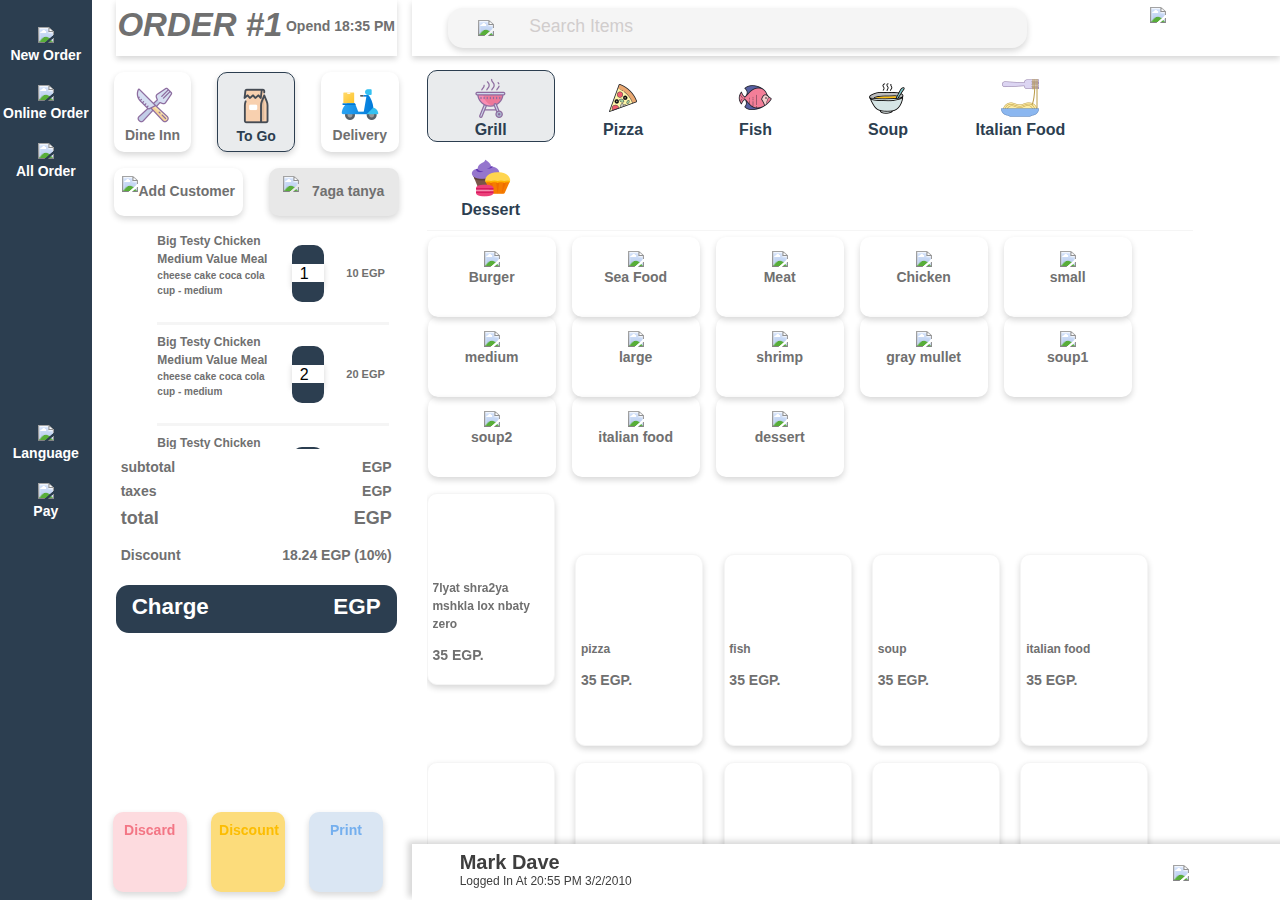
==== index.html @ 3780d2e7 "edit design" ====
<!DOCTYPE html>
<html lang="en">

<head>
    <meta charset="UTF-8">
    <meta http-equiv="X-UA-Compatible" content="IE=edge">
    <meta name="viewport" content="width=device-width, initial-scale=1.0">
    <title>Point Of Sale</title>
    <link rel="stylesheet" href="https://maxcdn.bootstrapcdn.com/bootstrap/4.5.1/css/bootstrap.min.css">
    <link rel="stylesheet" href="https://pro.fontawesome.com/releases/v5.10.0/css/all.css" integrity="sha384-AYmEC3Yw5cVb3ZcuHtOA93w35dYTsvhLPVnYs9eStHfGJvOvKxVfELGroGkvsg+p" crossorigin="anonymous" />


    <link rel="stylesheet" href="style.css">
</head>

<body>
    <div class="row main-wrapper">
        <section class="col-lg-1 col-md-2  left-section ">
            <div class="mt-4 lg-icon-container ">
                <img class="icon " src="./assets/serving-dish.png " alt=" ">
                <p class="icon-name ">New Order</p>
            </div>
            <div class="lg-icon-container ">
                <img class="icon " src="./assets/order.png " alt=" ">
                <p class="icon-name ">Online Order</p>
            </div>
            <div class="lg-icon-container ">
                <img class="icon " src="./assets/menu.png " alt=" ">
                <P class="icon-name">All Order</p>
            </div>
            <div class="margin-top">
                <div class="lg-icon-container ">
                    <img class="icon " src="./assets/translation.png " alt=" ">
                    <p class="icon-name ">Language</p>
                </div>
                <div class="lg-icon-container ">
                    <img class="icon " src="./assets/wallet.png " alt=" ">
                    <p class="icon-name">Pay</p>
                </div>
            </div>
        </section>
        <section class="col-lg-3 col-md-3 middle-section ">
            <header class="d-flex justify-content-around header ">
                <p class="order-num">ORDER #1</p>
                <p class=" time">Opend 18:35 PM</p>
            </header>

            <section>
                <div class="row mt-3 d-flex justify-content-center flex-wrap ">
                    <div id="dineIn" class="middle-icon-container  col-lg-3 col-md-3">
                        <img class=" icon " src="./assets/icons8-restaurant-40.png" alt=" ">
                        <p class="icon-name ">Dine Inn</p>
                    </div>
                    <div id="toGo" class="middle-icon-container food-selected col-lg-3 col-md-3 offset-1 ">
                        <img class="icon " src="./assets/icons8-take-away-food-40.png " alt=" ">
                        <p class="icon-name ">To Go</p>
                    </div>
                    <div id="delivery" class="middle-icon-container  col-lg-3 offset-1 col-md-3">
                        <img class="icon " src="./assets/icons8-delivery-scooter-40.png " alt=" ">
                        <p class="icon-name ">Delivery</p>
                    </div>
                </div>

                <div class=" mt-3 ">
                    <div id="dineInOptions" class="row display-flex display-none">
                        <div id="addCustomer" class="add-user col-lg-5 col-md-5 firstOptionDineIn" onclick="openModal('addCustomer')">
                            <img class="icon " src="./assets/add-user.png " alt=" ">
                            <p class="label ">Add Customer</p>
                        </div>
                        <div id="Tables" class="add-user selected col-lg-5 col-md-5 offset-1 secondOptionDineIn" onclick="openModal('tables')">
                            <img class="icon " src="./assets/chair.png " alt=" ">
                            <p class="label ">Tables</p>
                        </div>
                    </div>

                    <!-- second option -->
                    <div id="toGoOptions" class="row display-flex ">
                        <div id="addCustomer" class="add-user col-lg-5  col-md-5 firstOptiontoGo" onclick="openModal('addCustomer')">
                            <img class="icon " src="./assets/add-user.png " alt=" ">
                            <p class="label ">Add Customer</p>
                        </div>
                        <div id="noTable" class="add-user selected col-lg-5 col-md-5 offset-1 secondOptiontoGo">
                            <img class="icon " src="./assets/chair.png " alt=" ">
                            <p class="label ">7aga tanya </p>
                        </div>
                    </div>

                    <!-- third -->
                    <div id="deliveryOptions" class="row display-flex display-none">
                        <div id="addCustomer" class="add-user col-lg-5  col-md-5 firstOptionDelivery" onclick="openModal('addCustomer')">
                            <img class="icon " src="./assets/add-user.png " alt=" ">
                            <p class="label ">Add Customer</p>
                        </div>
                        <div class="add-user col-lg-5 col-md-5 offset-1 secondOptionDelivery " onclick="openModal('deliveryMan')">
                            <img class="icon " src="./assets/delivery-man.png " alt=" ">
                            <p class="label ">Delviery Man</p>
                        </div>
                        <div class="add-user selected col-lg-5 col-md-5 offset-1 thirdOptionDelivery" onclick="openModal('shippingArea')" style="margin-top: 1rem;">
                            <img class="icon " src="./assets/location.png " alt=" ">
                            <p class="label ">Shipping Area </p>
                        </div>
                    </div>
                </div>




            </section>
            <div class="cheque ">
                <div class="order ">
                    <div class="delete-icon" onclick="deleteItem(event)">
                        <img src="./assets/trash-bin.png" alt="">
                    </div>
                    <div class="order-details ">
                        <div class="order-info">Big Testy Chicken Medium Value Meal
                            <p class="sub-info">cheese cake coca cola cup - medium</p>
                        </div>
                        <div class="count">
                            <div class="no"><input type="number" value="1" min="1" oninput="changeQuantityInput(event)"></div>
                            <div class="arrow-up"><i class="fas fa-chevron-up"></i></div>
                            <div class="arrow-down"><i class="fas fa-chevron-down"></i></div>
                        </div>
                        <div class="price ">10 EGP</div>
                    </div>
                </div>
                <div class="order ">
                    <div class="delete-icon" onclick="deleteItem(event)">
                        <img src="./assets/trash-bin.png" alt="">
                    </div>
                    <div class="order-details ">
                        <div class="order-info">Big Testy Chicken Medium Value Meal
                            <p class="sub-info">cheese cake coca cola cup - medium</p>
                        </div>
                        <div class="count">
                            <div class="no"><input type="number" value="2" min="1" oninput="changeQuantityInput(event)"></div>
                            <div class="arrow-up"><i class="fas fa-chevron-up"></i></div>
                            <div class="arrow-down"><i class="fas fa-chevron-down"></i></div>
                        </div>
                        <div class="price ">20 EGP</div>
                    </div>
                </div>
                <div class="order ">
                    <div class="delete-icon" onclick="deleteItem(event)">
                        <img src="./assets/trash-bin.png" alt="">
                    </div>
                    <div class="order-details ">
                        <div class="order-info">Big Testy Chicken Medium Value Meal
                            <p class="sub-info">cheese cake coca cola cup - medium</p>
                        </div>
                        <div class="count">
                            <div class="no"><input type="number" value="3" min="1" oninput="changeQuantityInput(event)"></div>
                            <div class="arrow-up"><i class="fas fa-chevron-up"></i></div>
                            <div class="arrow-down"><i class="fas fa-chevron-down"></i></div>
                        </div>
                        <div class="price ">10 EGP</div>
                    </div>
                </div>
                <div class="order ">
                    <div class="delete-icon" onclick="deleteItem(event)">
                        <img src="./assets/trash-bin.png" alt="">
                    </div>
                    <div class="order-details ">
                        <div class="order-info">Big Testy Chicken Medium Value Meal
                            <p class="sub-info">cheese cake coca cola cup - medium</p>
                        </div>
                        <div class="count">
                            <div class="no"><input type="number" value="4" min="1" oninput="changeQuantityInput(event)"></div>
                            <div class="arrow-up"><i class="fas fa-chevron-up"></i></div>
                            <div class="arrow-down"><i class="fas fa-chevron-down"></i></div>
                        </div>
                        <div class="price ">20 EGP</div>
                    </div>
                </div>
            </div>
            <div class="row total-cheque ">
                <p>subtotal</p>
                <p><span id="subtotal"></span> EGP</p>
            </div>
            <div class="row total-cheque ">
                <p>taxes</p>
                <p><span id="taxes"></span> EGP</p>
            </div>
            <div class="row total-cheque total ">
                <p>total</p>
                <p><span id="total"></span> EGP</p>
            </div>
            <div class="row total-cheque ">
                <p>Discount</p>
                <p id="discountContainer">
                    <span id="discount">18.24</span> EGP (<span id='discountValue'>10</span>%)
                </p>
            </div>
            <div class="charge ">
                <p>Charge</p>
                <p><span id="charge"></span> EGP</p>
            </div>

            <div class=" footer row mt-3 d-flex justify-content-center flex-wrap ">
                <div id="dineIn" class="middle-icon-container col-lg-3 col-md-3" style="background-color: #FDDBDF; color: #f37685; " onclick="discard()">
                    <span style="font-size: 1.8rem;"><i class="far fa-trash-alt"></i></span>
                    <p class="icon-name">Discard</p>
                </div>
                <div id="toGo" class="middle-icon-container  col-lg-3 col-md-3 offset-1 " onclick="openModal('discount')" style="background-color: #FCDC7B; color: #fcbd02;">
                    <span style="font-size: 1.8rem;"><i class="fas fa-hand-holding-usd"></i></span>
                    <p class="icon-name ">Discount</p>
                </div>
                <div id="delivery" class="middle-icon-container  col-lg-3 offset-1 col-md-3" style="background-color: #DAE6F3; color: #74afee; ">
                    <span style="font-size: 1.8rem;"><i class="fas fa-print"></i></span>
                    <p class="icon-name ">Print</p>
                </div>
            </div>

        </section>
        <section class="col-lg-8 col-md-7 right-sectoin ">
            <header class="row">
                <div class="search col-lg-8 col-md-8 pt-1 mt-2 m-auto">
                    <label for="search-input " class="col-lg-1 col-md-1 "><img  src="./assets/Group 103.png " alt=" "></label>
                    <input class="search-input col-lg-11 col-md-10 " placeholder="Search Items " type="text " name=" " id="search-input ">
                </div>
                <div class="col-lg-2 col-md-2 offset-1 "><img class="barcode " src="./assets/Group 88.png " alt=" "></div>
            </header>

            <section class="row ">
                <div class="col-lg-11 col-md-12 ">
                    <div class="category ">
                        <div id="grill" class="sm-icon-container categoryActive">
                            <img class="icon " src="./assets/icons8-grill-40.png " alt=" ">
                            <p class="icon-name ">Grill</p>
                        </div>

                        <div id="pizza" class="sm-icon-container ">
                            <img class="icon " src="./assets/icons8-pizza-40.png" alt=" ">
                            <p class="icon-name ">Pizza</p>
                        </div>
                        <div id="fish" class="sm-icon-container ">
                            <img class="icon " src="./assets/icons8-fish-40.png" alt=" ">
                            <p class="icon-name ">Fish</p>
                        </div>
                        <div id="soup" class="sm-icon-container ">
                            <img class="icon " src="./assets/icons8-soup-plate-40.png " alt=" ">
                            <p class="icon-name ">Soup</p>
                        </div>
                        <div id="italianFood" class="sm-icon-container ">
                            <img class="icon " src="./assets/icons8-spaghetti-40.png" alt=" ">
                            <p class="icon-name ">Italian Food</p>
                        </div>
                        <div id="dessert" class="sm-icon-container ">
                            <img class="icon " src="./assets/icons8-dessert-40.png " alt=" ">
                            <p class="icon-name ">Dessert</p>
                        </div>
                    </div>
                    <div class="row grid">
                        <div id="burger" class="middle-icon-container foodType grill  grid-item">
                            <img class="icon " src="./assets/Outline.png " alt=" ">
                            <p class="icon-name ">Burger</p>
                        </div>
                        <div id="seaFood" class="middle-icon-container foodType grill  grid-item">
                            <img class="icon " src="./assets/fish.png " alt=" ">
                            <p class="icon-name ">Sea Food</p>
                        </div>
                        <div id="meat" class="middle-icon-container foodType grill  grid-item">
                            <img class="icon " src="./assets/steak.png " alt=" ">
                            <p class="icon-name "> Meat</p>
                        </div>
                        <div id="chicken" class="middle-icon-container foodType grill  grid-item">
                            <img class="icon " src="./assets/boiled.png " alt=" ">
                            <p class="icon-name ">Chicken</p>
                        </div>

                        <div id="burger" class="middle-icon-container foodType pizza  grid-item">
                            <img class="icon " src="./assets/pizza.png" alt=" ">
                            <p class="icon-name ">small</p>
                        </div>
                        <div id="seaFood" class="middle-icon-container foodType pizza  grid-item">
                            <img class="icon " src="./assets/pizza.png" alt=" ">
                            <p class="icon-name ">medium</p>
                        </div>
                        <div id="meat" class="middle-icon-container foodType pizza  grid-item">
                            <img class="icon " src="./assets/pizza.png" alt=" ">
                            <p class="icon-name "> large</p>
                        </div>

                        <div id="burger" class="middle-icon-container foodType fish  grid-item">
                            <img class="icon " src="./assets/fish.png" alt=" ">
                            <p class="icon-name ">shrimp</p>
                        </div>
                        <div id="seaFood" class="middle-icon-container foodType fish  grid-item">
                            <img class="icon fish " src="./assets/fish.png " alt=" ">
                            <p class="icon-name ">gray mullet</p>
                        </div>

                        <div id="burger" class="middle-icon-container foodType soup  grid-item">
                            <img class="icon " src="./assets/soup.png" alt=" ">
                            <p class="icon-name ">soup1</p>
                        </div>
                        <div id="seaFood" class="middle-icon-container foodType soup  grid-item">
                            <img class="icon " src="./assets/soup.png" alt=" ">
                            <p class="icon-name ">soup2</p>
                        </div>

                        <div id="burger" class="middle-icon-container foodType italianFood  grid-item">
                            <img class="icon " src="./assets/bucatini-carbonara.png " alt=" ">
                            <p class="icon-name ">italian food</p>
                        </div>
                        <div id="seaFood" class="middle-icon-container foodType dessert  grid-item">
                            <img class="icon " src="./assets/ice-cream.png" alt=" ">
                            <p class="icon-name ">dessert</p>
                        </div>


                    </div>
                    <div class="cards-container cardContainer">

                        <div class="card grill flip-card" onclick="addToMyOrder(event)">
                            <div class="flip-card-inner">
                                <div class="flip-card-front">
                                    <div class="card-img " style="background-image: url(./assets/photo-1550317138-10000687a72b.jfif); "></div>
                                    <div class="card-body ">
                                        <p class="card-title ">7lyat shra2ya mshkla lox nbaty zero</p>
                                        <p class="card-text ">35 EGP.</p>
                                    </div>
                                </div>

                                <div class="flip-card-back">
                                    <p class="col-lg-8 col-md-8 offset-2 card-title">Size</p>
                                    <div class="row display-flex justify-content-around">
                                        <div class=" deatailsDiv ">S</div>
                                        <div class="deatailsDiv ">M</div>
                                        <div class="deatailsDiv ">L</div>
                                    </div>
                                </div>
                            </div>
                        </div>
                        <div class="card pizza" onclick="addToMyOrder(event)">
                            <div class="card-img " style="background-image: url(./assets/photo-1571091655789-405eb7a3a3a8.jfif); "></div>
                            <div class="card-body ">
                                <p class="card-title ">pizza</p>
                                <p class="card-text ">35 EGP.</p>
                            </div>
                        </div>
                        <div class="card fish " onclick="addToMyOrder(event)">
                            <div class="card-img " style="background-image: url(./assets/photo-1568901346375-23c9450c58cd.jfif); "></div>
                            <div class="card-body ">
                                <p class="card-title ">fish</p>
                                <p class="card-text ">35 EGP.</p>
                            </div>
                        </div>
                        <div class="card soup " onclick="addToMyOrder(event)">
                            <div class="card-img " style="background-image: url(./assets/photo-1571091655789-405eb7a3a3a8.jfif); "></div>
                            <div class="card-body ">
                                <p class="card-title ">soup</p>
                                <p class="card-text ">35 EGP.</p>
                            </div>
                        </div>
                        <div class="card grill " onclick="addToMyOrder(event)">
                            <div class="card-img " style="background-image: url(./assets/photo-1568901346375-23c9450c58cd.jfif); "></div>
                            <div class="card-body ">
                                <p class="card-title ">italian food</p>
                                <p class="card-text ">35 EGP.</p>
                            </div>
                        </div>

                        <div class="card pizza " onclick="addToMyOrder(event)">
                            <div class="card-img " style="background-image: url(./assets/photo-1550317138-10000687a72b.jfif); "></div>
                            <div class="card-body ">
                                <p class="card-title ">dessert</p>
                                <p class="card-text ">35 EGP.</p>
                            </div>
                        </div>
                        <div class="card grill " onclick="addToMyOrder(event)">
                            <div class="card-img " style="background-image: url(./assets/photo-1571091655789-405eb7a3a3a8.jfif); "></div>
                            <div class="card-body ">
                                <p class="card-title ">grill</p>
                                <p class="card-text ">35 EGP.</p>
                            </div>
                        </div>
                        <div class="card pizza " onclick="addToMyOrder(event)">
                            <div class="card-img " style="background-image: url(./assets/photo-1568901346375-23c9450c58cd.jfif "></div>
                            <div class="card-body ">
                                <p class="card-title ">pizza</p>
                                <p class="card-text ">35 EGP.</p>
                            </div>
                        </div>
                        <div class="card fish " onclick="addToMyOrder(event)">
                            <div class="card-img " style="background-image: url(./assets/photo-1568901346375-23c9450c58cd.jfif); "></div>
                            <div class="card-body ">
                                <p class="card-title ">fish</p>
                                <p class="card-text ">35 EGP.</p>
                            </div>
                        </div>
                        <div class="card soup " onclick="addToMyOrder(event)">
                            <div class="card-img " style="background-image: url(./assets/photo-1571091655789-405eb7a3a3a8.jfif); "></div>
                            <div class="card-body ">
                                <p class="card-title ">soup</p>
                                <p class="card-text ">35 EGP.</p>
                            </div>
                        </div>
                        <div class="card grill " onclick="addToMyOrder(event)">
                            <div class="card-img " style="background-image: url(./assets/photo-1568901346375-23c9450c58cd.jfif); "></div>
                            <div class="card-body ">
                                <p class="card-title ">itlalian food</p>
                                <p class="card-text ">35 EGP.</p>
                            </div>
                        </div>

                        <div class="card pizza " onclick="addToMyOrder(event)">
                            <div class="card-img " style="background-image: url(./assets/photo-1550317138-10000687a72b.jfif); "></div>
                            <div class="card-body ">
                                <p class="card-title ">dessert</p>
                                <p class="card-text ">35 EGP.</p>
                            </div>
                        </div>
                    </div>

                </div>
            </section>

            <footer class="row ">
                <div class="p-info col-lg-5 col-md-5 row ">
                    <div class="p-picture " style="background-image: url( './assets/person.jfif') "></div>
                    <div class="ml-2 details-container ">
                        <p class="p-name ">Mark Dave</p>
                        <p class="p-details ">Logged In At 20:55 PM 3/2/2010</p>
                    </div>
                </div>
                <div class="col-lg-5 col-md-6 lock "><img src="./assets/Icon metro-lock.png " alt=" "></div>
            </footer>

        </section>
    </div>



    <!-- discount modal -->
    <div id="discountModal" class="modal">
        <div class="modal-content">
            <div class="modal-header">
                <p style=" font-size: 1rem;  font-weight: bold;">Add Discount</p>
                <p class="close" onclick="cancelModal('discount')">&times;</p>
            </div>
            <form method="">
                <div style="padding: 20px; height:10vh; ">
                    <div class="row margin-bottom">

                        <input id="discountInput" type="number" placeholder="Enter a Discount Value without %" style="width:90%;">

                    </div>
                </div>
                <hr style="width: 100%;">

                <div class="btnsContainer offset-9 col-lg-3 ">
                    <div class="btn button" onclick="applyDiscount()">Apply Dicount</div>
                    <div class="btn button" onclick="cancelModal('discount')">Cancel</div>
                </div>
            </form>
        </div>
    </div>

    <!-- add customer modal -->
    <div id="addCustomerModal" class="modal">
        <!-- Modal content -->
        <div class="modal-content">
            <div class="modal-header">
                <p style=" font-size: 1rem;  font-weight: bold;">New Customer</p>
                <p class="close" onclick="cancelModal('addCustomer')">&times;</p>
            </div>

            <form method="">
                <div style="padding: 20px; height:40vh; ">
                    <div class="row margin-bottom">

                        <div class="col-lg-6">
                            <div class="margin-bottom">
                                <label for="name" style="float: left;">Name</label>
                                <input type="text" name="name" id="name" style="display: block; width:100%" placeholder="Name">
                            </div>
                            <div class="margin-bottom">
                                <div class="column-six">
                                    <label for="building" style="float: left;">Building</label>
                                    <input type="text" name="building" id="building" style="display: block; width:100%" placeholder="Building">
                                </div>
                                <div class="column-six">
                                    <label for="street" style="float: left;">Street</label>
                                    <input type="text" name="street" id="street" style="display: block; width:100%" placeholder="Street">
                                </div>
                            </div>

                        </div>

                        <div class="col-lg-6">
                            <div class="margin-bottom">
                                <label for="phone" style="float: left;">Phone</label>
                                <input type="tel" phone="phone" id="phone" style="display: block; width:100%" placeholder="Phone">
                            </div>
                            <div class="margin-bottom">
                                <div class="column-six">
                                    <label for="floor" style="float: left;">Floor</label>
                                    <input type="text" name="floor" id="floor" style="display: block; width:100%" placeholder="Floor">
                                </div>
                                <div class="column-six">
                                    <label for="apartment" style="float: left;">Apartment</label>
                                    <input type="text" name="apartment" id="apartment" style="display: block; width:100%" placeholder="Apartment">
                                </div>
                            </div>

                        </div>

                        <div class="col-lg-12">
                            <div class="margin-bottom">
                                <label for="note" style="float: left;">Note</label>
                                <input type="text" note="note" id="note" style="display: block; width:100%" placeholder="Note">
                            </div>
                        </div>
                    </div>
                </div>
                <hr style="width: 100%;">

                <div class="btnsContainer offset-9 col-lg-3 ">

                    <div class="btn button" onclick="createCustomer()">Create</div>
                    <div class="btn button" onclick="cancelModal('addCustomer')">Cancel</div>

                </div>


            </form>
        </div>
    </div>

    <!-- delivery man modal -->
    <div id="deliveryManModal" class="modal">
        <!-- Modal content -->
        <div class="modal-content">
            <div class="modal-header">
                <p style=" font-size: 1rem;  font-weight: bold;">Delivery Man</p>
                <p class="close" onclick="cancelModal('deliveryMan')">&times;</p>
            </div>

            <form method="">
                <div style="padding: 20px; height:10vh; ">
                    <div class="row margin-bottom">
                        <label for="deliveryMan" class="mr-2"> Choose Delivery Man:  </label>
                        <select name="" id="deliveryMan">
                            <option value="none">....</option>
                            <option value="Ahmed">Ahmed</option>
                            <option value="Omar">Omar</option>
                            <option value="Mohammed">Mohammed</option>
                            <option value="Said">Said</option>
                        </select>

                    </div>
                </div>
                <hr style="width: 100%;">

                <div class="btnsContainer offset-9 col-lg-3 ">
                    <div class="btn button" onclick="addDeliveryMan()">Add</div>
                    <div class="btn button" onclick="cancelModal('deliveryMan')">Cancel</div>
                </div>

            </form>
        </div>
    </div>

    <!-- shipping area modal -->
    <div id="shippingAreaModal" class="modal">
        <!-- Modal content -->
        <div class="modal-content">
            <div class="modal-header">
                <p style=" font-size: 1rem;  font-weight: bold;">Shipping Area</p>
                <p class="close" onclick="cancelModal('shippingArea')">&times;</p>
            </div>

            <form method="">
                <div style="padding: 20px; height:50vh; ">
                    <div class="row">
                        <label for="deliveryMan" class="mr-2"> Choose Shipping Area:  </label>
                        <select name="" id="deliveryMan">
                            <option value="none">....</option>
                            <option value="A">A</option>
                            <option value="B">B</option>
                            <option value="C">C</option>
                            <option value="D">D</option>
                        </select>

                    </div>
                    <div class="row ">
                        <div>
                            <iframe src="https://www.google.com/maps/embed?pb=!1m18!1m12!1m3!1d3451.8816628404284!2d31.378890315070755!3d30.09757528186296!2m3!1f0!2f0!3f0!3m2!1i1024!2i768!4f13.1!3m3!1m2!1s0x1458153889a2ca3f%3A0xab4b81ddc8527316!2sOncreation%20Business%20Solutions!5e0!3m2!1sen!2seg!4v1621506402939!5m2!1sen!2seg"
                                width="1020" height="330" style="border:0;" allowfullscreen="" loading="lazy"></iframe>

                        </div>

                    </div>
                </div>
                <hr style="width: 100%;">

                <div class="btnsContainer offset-9 col-lg-3 ">
                    <div class="btn button" onclick="addDeliveryMan()">Done</div>
                    <div class="btn button" onclick="cancelModal('shippingArea')">Cancel</div>
                </div>

            </form>
        </div>
    </div>

    <!-- tables modal -->
    <div id="tablesModal" class="modal">
        <!-- Modal content -->
        <div class="modal-content">
            <div class="modal-header">
                <p style=" font-size: 1rem;  font-weight: bold;">Tables</p>
                <p class="close" onclick="cancelModal('tables')">&times;</p>
            </div>

            <div style="padding: 40px; height:50vh;overflow-x: hidden; overflow-y: auto; display:grid;grid-gap: 1rem 1rem; grid-template-columns: repeat(auto-fit, minmax(8rem, 8rem)); ">
                <div class="table" onclick="reserveTable(event)">
                    <div class="middle-icon-container  " style="width: 8rem;">
                        <img class="icon " src="./assets/chair.png " alt=" ">
                        <p class="icon-name ">Table No : <span class="tableNo">1</span></p>
                    </div>
                    <span class="badge rounded-pill bg-success mt-3">Available</span>
                </div>
                <div class="table" onclick="reserveTable(event)">
                    <div class="middle-icon-container" style="width: 8rem;">
                        <img class="icon " src="./assets/chair.png " alt=" ">
                        <p class="icon-name ">Table No : <span class="tableNo">2</span></p>
                    </div>
                    <span class="badge rounded-pill bg-success mt-3">Available</span>
                </div>
                <div class="table" onclick="reserveTable(event)">
                    <div class="middle-icon-container  " style="width: 8rem;">
                        <img class="icon " src="./assets/chair.png " alt=" ">
                        <p class="icon-name ">Table No : <span class="tableNo">3</span></p>
                    </div>
                    <span class="badge rounded-pill bg-success mt-3">Available</span>
                </div>
                <div class="table" onclick="reserveTable(event)">
                    <div class="middle-icon-container" style="width: 8rem;">
                        <img class="icon " src="./assets/chair.png " alt=" ">
                        <p class="icon-name ">Table No : <span class="tableNo">4</span></p>
                    </div>
                    <span class="badge rounded-pill bg-success mt-3">Available</span>
                </div>
                <div class="table" onclick="reserveTable(event)">
                    <div class="middle-icon-container  " style="width: 8rem;">
                        <img class="icon " src="./assets/chair.png " alt=" ">
                        <p class="icon-name ">Table No : <span class="tableNo">5</span></p>
                    </div>
                    <span class="badge rounded-pill bg-success mt-3">Available</span>
                </div>
                <div class="table" onclick="reserveTable(event)">
                    <div class="middle-icon-container" style="width: 8rem;">
                        <img class="icon " src="./assets/chair.png " alt=" ">
                        <p class="icon-name ">Table No : <span class="tableNo">6</span></p>
                    </div>
                    <span class="badge rounded-pill bg-success mt-3">Available</span>
                </div>
                <div class="table" onclick="reserveTable(event)">
                    <div class="middle-icon-container  " style="width: 8rem;">
                        <img class="icon " src="./assets/chair.png " alt=" ">
                        <p class="icon-name ">Table No : <span class="tableNo">7</span></p>
                    </div>
                    <span class="badge rounded-pill bg-success mt-3">Available</span>
                </div>
                <div class="table" onclick="reserveTable(event)">
                    <div class="middle-icon-container" style="width: 8rem;">
                        <img class="icon " src="./assets/chair.png " alt=" ">
                        <p class="icon-name ">Table No : <span class="tableNo">8</span></p>
                    </div>
                    <span class="badge rounded-pill bg-success mt-3">Available</span>
                </div>
                <div class="table" onclick="reserveTable(event)">
                    <div class="middle-icon-container" style="width: 8rem;">
                        <img class="icon " src="./assets/chair.png " alt=" ">
                        <p class="icon-name ">Table No : <span class="tableNo">9</span></p>
                    </div>
                    <span class="badge rounded-pill bg-success mt-3">Available</span>
                </div>


            </div>
        </div>
    </div>

    <script src="https://ajax.googleapis.com/ajax/libs/jquery/3.5.1/jquery.min.js"></script>
    <script src="https://unpkg.com/isotope-layout@3/dist/isotope.pkgd.js"></script>
    <script>
        $(document).ready(function() {
            let grid = $('.grid').isotope({
                // options
                itemSelector: '.grid-item',
                layoutMode: 'fitRows'
            });
            let card = $('.cardContainer').isotope({
                // options
                itemSelector: '.card',
                layoutMode: 'fitRows'
            });
            grid.isotope({
                filter: '.grill'
            })

            // subtotal in the first time
            let subtotal = 0;
            const taxesPercentage = 14 / 100;

            $('.cheque > .order').each(function(index, order) {
                let quantity = +$(order).children(".order-details").children('.count').children('.no').children().val();
                let pricePerOne = +$(order).children(".order-details").children('.price')[0].textContent.split(' ')[0];
                let totalPriceOfOneOrder = quantity * pricePerOne;
                subtotal += totalPriceOfOneOrder;
            });
            let taxes = subtotal * taxesPercentage;
            let discEGP = +$('#discount').html();
            $('#taxes').html(taxes.toFixed(2));
            $('#subtotal').html(subtotal.toFixed(2));
            $('#total').html((subtotal + taxes).toFixed(2));
            $('#charge').html((subtotal + taxes - discEGP).toFixed(2));




            // choose Dine In or take away or deliver
            $('#dineIn').click(function(e) {
                $(this).addClass("food-selected").siblings().removeClass("food-selected");
                $('#dineInOptions').removeClass('display-none').siblings().addClass('display-none');
            })
            $('#toGo').click(function(e) {
                $(this).addClass("food-selected").siblings().removeClass("food-selected");
                $('#toGoOptions').removeClass('display-none').siblings().addClass('display-none');
            })
            $('#delivery').click(function(e) {
                $(this).addClass("food-selected").siblings().removeClass("food-selected");
                $('#deliveryOptions').removeClass('display-none').siblings().addClass('display-none');
                // $('#delivery img').attr('src', './assets/delivery-man-white.png ')
            })


            // add customer or No table 
            $('.firstOptionDineIn').click(function(e) {
                $(this).addClass("selected").siblings().removeClass("selected");
            })
            $('.secondOptionDineIn').click(function(e) {
                $(this).addClass("selected").siblings().removeClass("selected");
            })
            $('.firstOptiontoGo').click(function(e) {
                $(this).addClass("selected").siblings().removeClass("selected");
            })
            $('.secondOptiontoGo').click(function(e) {
                $(this).addClass("selected").siblings().removeClass("selected");
            })
            $('.firstOptionDelivery').click(function(e) {
                $(this).addClass("selected").siblings().removeClass("selected");
            })
            $('.secondOptionDelivery').click(function(e) {
                $(this).addClass("selected").siblings().removeClass("selected");
            })
            $('.thirdOptionDelivery').click(function(e) {
                $(this).addClass("selected").siblings().removeClass("selected");
            })

            // increase count
            $('.arrow-up').click(function(e) {
                let count = +($(e.target).closest('.count').children('.no').children().val());
                count++;
                $(e.target).closest('.count').children('.no').children().val(count);
                let price = +$(e.target).closest('.order').children('.order-details').children('.price')[0].textContent.split(' ')[0];
                let subtootal = +$('#subtotal').html();
                subtootal += price;

                let taaxes = subtootal * taxesPercentage;

                $('#subtotal').html(subtootal);
                $('#taxes').html(taaxes.toFixed(2));
                $('#total').html(subtootal + taaxes);
                // $('#charge').html(subtootal + taaxes);

                let discountValue = +$('#discountValue').html();
                if (discountValue !== 0) {
                    let discountEGP = (discountValue / 100) * (subtootal + taaxes);
                    let totalAfterdiscount = (subtootal + taaxes) - discountEGP;

                    $('#discount ').html(`${discountEGP.toFixed(2)}`);
                    $('#charge').html(totalAfterdiscount.toFixed(2));
                }
            })

            // decrease count
            $('.arrow-down').click(function(e) {
                let count = +($(e.target).closest('.count').children('.no').children().val())
                count--;
                if (count >= 0) {
                    $(e.target).closest('.count').children('.no').children().val(count);
                    let price = +$(e.target).closest('.order').children('.order-details').children('.price')[0].textContent.split(' ')[0];

                    let subtootal = +$('#subtotal').html();
                    subtootal -= price;

                    let taaxes = subtootal * taxesPercentage;

                    $('#subtotal').html(subtootal);

                    $('#taxes').html(taaxes.toFixed(2));
                    $('#total').html(subtootal + taaxes)
                        // $('#charge').html(subtootal + taaxes)

                    let discountValue = +$('#discountValue').html();
                    if (discountValue !== 0) {
                        let discountEGP = (discountValue / 100) * (subtootal + taaxes);
                        let totalAfterdiscount = (subtootal + taaxes) - discountEGP;

                        $('#discount ').html(`${discountEGP.toFixed(2)}`);
                        $('#charge').html(totalAfterdiscount.toFixed(2));
                    }

                }

            })


            // choose category
            $('#grill').click(function(e) {
                $(this).addClass("categoryActive").siblings().removeClass("categoryActive");
                // $('#grill img').attr('src', './assets/grilling-white.png ');
                // $('#pizza img').attr('src', './assets/pizza.png ');
                // $('#fish img').attr('src', './assets/fish.png ');
                // $('#soup img').attr('src', './assets/soup.png ');
                // $('#italianFood img').attr('src', './assets/bucatini-carbonara.png ');
                // $('#dessert img').attr('src', './assets/ice-cream.png');
                grid.isotope({
                    filter: '.grill'
                })
            });
            $('#pizza').click(function(e) {
                $(this).addClass("categoryActive").siblings().removeClass("categoryActive");
                // $('#grill img').attr('src', './assets/grilling.png ');
                // $('#pizza img').attr('src', './assets/pizza-white.png ');
                // $('#fish img').attr('src', './assets/fish.png ');
                // $('#soup img').attr('src', './assets/soup.png ');
                // $('#italianFood img').attr('src', './assets/bucatini-carbonara.png ');
                // $('#dessert img').attr('src', './assets/ice-cream.png');
                grid.isotope({
                    filter: '.pizza'
                })
            });
            $('#fish').click(function(e) {
                $(this).addClass("categoryActive").siblings().removeClass("categoryActive");
                // $('#grill img').attr('src', './assets/grilling.png ');
                // $('#pizza img').attr('src', './assets/pizza.png ');
                // $('#fish img').attr('src', './assets/fish-white.png ');
                // $('#soup img').attr('src', './assets/soup.png ');
                // $('#italianFood img').attr('src', './assets/bucatini-carbonara.png ');
                // $('#dessert img').attr('src', './assets/ice-cream.png');
                grid.isotope({
                    filter: '.fish'
                })
            });
            $('#soup').click(function(e) {
                $(this).addClass("categoryActive").siblings().removeClass("categoryActive");
                // $('#grill img').attr('src', './assets/grilling.png ');
                // $('#pizza img').attr('src', './assets/pizza.png ');
                // $('#fish img').attr('src', './assets/fish.png ');
                // $('#soup img').attr('src', './assets/soup-white.png ');
                // $('#italianFood img').attr('src', './assets/bucatini-carbonara.png ');
                // $('#dessert img').attr('src', './assets/ice-cream.png');
                grid.isotope({
                    filter: '.soup'
                })
            });
            $('#italianFood').click(function(e) {
                $(this).addClass("categoryActive").siblings().removeClass("categoryActive");
                // $('#grill img').attr('src', './assets/grilling.png ');
                // $('#pizza img').attr('src', './assets/pizza.png ');
                // $('#fish img').attr('src', './assets/fish.png ');
                // $('#soup img').attr('src', './assets/soup.png ');
                // $('#italianFood img').attr('src', './assets/bucatini-carbonara-white.png ');
                // $('#dessert img').attr('src', './assets/ice-cream.png');
                grid.isotope({
                    filter: '.italianFood'
                });
            })
            $('#dessert').click(function(e) {
                $(this).addClass("categoryActive").siblings().removeClass("categoryActive");
                // $('#grill img').attr('src', './assets/grilling.png ');
                // $('#pizza img').attr('src', './assets/pizza.png ');
                // $('#fish img').attr('src', './assets/fish.png ');
                // $('#soup img').attr('src', './assets/soup.png ');
                // $('#italianFood img').attr('src', './assets/bucatini-carbonara.png ');
                // $('#dessert img').attr('src', './assets/ice-cream-white.png');
                grid.isotope({
                    filter: '.dessert'
                });
            })


            // choose subcategory
            $('#burger').click(function(e) {
                $(this).addClass("food-selected").siblings().removeClass("food-selected ");
                $('#burger img').attr('src', './assets/Outline-white.png  ');
                $('#seaFood img').attr('src', './assets/fish.png ');
                $('#meat img').attr('src', './assets/steak.png  ');
                $('#chicken img').attr('src', './assets/boiled.png');
                card.isotope({
                    filter: '.grill'
                })
            });
            $('#seaFood').click(function(e) {
                $(this).addClass("food-selected").siblings().removeClass("food-selected ");
                $('#burger img').attr('src', './assets/Outline.png  ');
                $('#seaFood img').attr('src', './assets/fish-white.png ');
                $('#meat img').attr('src', './assets/steak.png  ');
                $('#chicken img').attr('src', './assets/boiled.png');
                card.isotope({
                    filter: '.pizza'
                })
            });
            $('#meat').click(function(e) {
                $(this).addClass("food-selected").siblings().removeClass("food-selected ");
                $('#burger img').attr('src', './assets/Outline.png  ');
                $('#seaFood img').attr('src', './assets/fish.png ');
                $('#meat img').attr('src', './assets/steak-white.png  ');
                $('#chicken img').attr('src', './assets/boiled.png');
                card.isotope({
                    filter: '.fish'
                })
            });
            $('#chicken').click(function(e) {
                $(this).addClass("food-selected").siblings().removeClass("food-selected ");
                $('#burger img').attr('src', './assets/Outline.png  ');
                $('#seaFood img').attr('src', './assets/fish.png ');
                $('#meat img').attr('src', './assets/steak.png  ');
                $('#chicken img').attr('src', './assets/boiled-white.png');
                card.isotope({
                    filter: '.soup'
                })
            });

        });

        function deleteItem(e) {
            const taxesPercentage = 14 / 100;

            let price = +$(e.target).closest('.order').children(".order-details").children('.price')[0].textContent.split(' ')[0];
            let quantity = +$(e.target).closest('.order').children(".order-details").children('.count').children('.no').children().val();
            let PriceOfItemDeleted = price * quantity;
            let subtotal = +$('#subtotal').html();
            subtotal -= PriceOfItemDeleted;

            let taxes = subtotal * taxesPercentage;
            $('#subtotal').html(subtotal);
            $('#taxes').html(taxes.toFixed(2));
            $('#total').html(subtotal + taxes);

            $(e.target).closest('.order').remove();

            // calculate discount
            let discountValue = +$('#discountValue').html();
            if (discountValue !== 0) {
                let discountEGP = (discountValue / 100) * (subtotal + taxes);
                let totalAfterdiscount = (subtotal + taxes) - discountEGP;

                $('#discount ').html(`${discountEGP.toFixed(2)}`);
                $('#charge').html(totalAfterdiscount.toFixed(2));
            }
        }

        function increaseQuantity(e) {
            const taxesPercentage = 14 / 100;

            let count = +($(e.target).closest('.count').children('.no').children().val())
            count++;
            $(e.target).closest('.count').children('.no').children().val(count);
            let price = +$(e.target).closest('.order').children('.order-details').children('.price')[0].textContent.split(' ')[0];
            let subtootal = +$('#subtotal').html();
            subtootal += price;
            let taxes = subtootal * taxesPercentage;

            $('#subtotal').html(subtootal);
            $('#taxes').html(taxes.toFixed(2));
            $('#total').html(subtootal + taxes);
            // $('#charge').html(subtootal + taxes);

            let discountValue = +$('#discountValue').html();
            if (discountValue !== 0) {
                let discountEGP = (discountValue / 100) * (subtootal + taxes);
                let totalAfterdiscount = (subtootal + taxes) - discountEGP;

                $('#discount').html(`${discountEGP.toFixed(2)}`);
                $('#charge').html(totalAfterdiscount.toFixed(2));
            }


        }

        function decreaseQuantity(e) {
            const taxesPercentage = 14 / 100;

            let count = +($(e.target).closest('.count').children('.no').children().val())
            count--;
            if (count >= 0) {
                $(e.target).closest('.count').children('.no').children().val(count);
                let price = +$(e.target).closest('.order').children('.order-details').children('.price')[0].textContent.split(' ')[0];

                let subtootal = +$('#subtotal').html();
                subtootal -= price;

                let taxes = subtootal * taxesPercentage;

                $('#subtotal').html(subtootal);

                $('#taxes').html(taxes.toFixed(2));

                $('#total').html(subtootal + taxes)
                    // $('#charge').html(subtootal + taxes)
                let discountValue = +$('#discountValue').html();
                if (discountValue !== 0) {
                    let discountEGP = (discountValue / 100) * (subtootal + taxes);
                    let totalAfterdiscount = (subtootal + taxes) - discountEGP;

                    $('#discount').html(`${discountEGP.toFixed(2)}`);
                    $('#charge').html(totalAfterdiscount.toFixed(2));
                }

            }

        }

        function changeQuantityInput(e) {
            if (e.target.value) {
                let subtotal = 0;
                const taxesPercentage = 14 / 100;


                $('.cheque > .order').each(function(index, order) {
                    let quantity = +$(order).children(".order-details").children('.count').children('.no').children().val();
                    let pricePerOne = +$(order).children(".order-details").children('.price')[0].textContent.split(' ')[0];
                    let totalPriceOfOneOrder = quantity * pricePerOne;
                    subtotal += totalPriceOfOneOrder;
                });
                let taxes = subtotal * taxesPercentage;

                let discountValue = +$('#discountValue').html();
                let discountEGP = (discountValue / 100) * (subtotal + taxes);
                let totalAfteriscount = (subtotal + taxes) - discountEGP;

                $('#discount').html(`${discountEGP.toFixed(2)}`);

                $('#taxes').html(taxes.toFixed(2));
                $('#subtotal').html(subtotal.toFixed(2));
                $('#total').html((subtotal + taxes).toFixed(2));
                $('#charge').html(totalAfteriscount.toFixed(2));
            }
        }

        function addToMyOrder(e) {
            const taxesPercentage = 14 / 100;


            let subtotal = +$('#subtotal').html();



            let description = $(e.target).closest('.card').children('.card-body').children('.card-title')[0].textContent;
            let priceAddItem = +$(e.target).closest('.card').children('.card-body').children('.card-text')[0].textContent.split(' ')[0];
            let thisTypeIsEXIST;
            let quantityIfExist;
            let itemPriceIfExit;
            $('.cheque > .order').each(function(index, order) {
                let pricePerOne = +$(order).children(".order-details").children('.price')[0].textContent.split(' ')[0];
                let descriptioperOne = $(order).children(".order-details").children('.order-info')[0].textContent;
                if (description === descriptioperOne && priceAddItem === pricePerOne) {
                    quantityIfExist = +$(order).children(".order-details").children('.count').children('.no').children().val();
                    thisTypeIsEXIST = true;
                    quantityIfExist++;
                    $(order).children(".order-details").children('.count').children('.no').children().val(quantityIfExist);


                    subtotal += priceAddItem;
                    let taxes = subtotal * taxesPercentage;

                    $('#subtotal').html(subtotal);
                    $('#taxes').html(taxes.toFixed(2));
                    $('#total').html(subtotal + taxes);
                    // $('#charge').html(subtotal + taxes);
                    let discountValue = +$('#discountValue').html();
                    if (discountValue !== 0) {
                        let discountEGP = (discountValue / 100) * (subtotal + taxes);
                        let totalAfterdiscount = (subtotal + taxes) - discountEGP;

                        $('#discount ').html(`${discountEGP.toFixed(2)}`);
                        $('#charge').html(totalAfterdiscount.toFixed(2));
                    }
                }
            });
            if (!thisTypeIsEXIST) {
                $('.cheque ').append(` <div class="order ">
                            <div class="delete-icon" onclick="deleteItem(event)">
                                <img src="./assets/trash-bin.png" alt="">
                            </div>
                            <div class="order-details ">
                                <div class="order-info">${description}</div>
                                <div class="count">
                                    <div class="no"><input type="number" value="1" min="1" oninput="changeQuantityInput(event)"></div>
                                    <div class="arrow-up" onclick="increaseQuantity(event)"><i class="fas fa-chevron-up"></i></div>
                                    <div class="arrow-down" onclick="decreaseQuantity(event)"><i class="fas fa-chevron-down"></i></div>
                                </div>
                                <div class="price ">${priceAddItem} EGP</div>
                            </div>
                        </div>`)
                $(".cheque").animate({
                    scrollTop: $(
                        'html, body').get(0).scrollHeight
                }, 2000);



                subtotal += priceAddItem;
                let taxes = subtotal * taxesPercentage;
                $('#subtotal').html(subtotal);
                $('#taxes').html(taxes.toFixed(2))

                $('#total').html(subtotal + taxes);
                // $('#charge').html(subtotal + taxes);
                let discountValue = +$('#discountValue').html();
                if (discountValue !== 0) {
                    let discountEGP = (discountValue / 100) * (subtotal + taxes);
                    let totalAfterdiscount = (subtotal + taxes) - discountEGP;

                    $('#discount ').html(`${discountEGP.toFixed(2)}`);
                    $('#charge').html(totalAfterdiscount.toFixed(2));
                }
            }

        }

        function discard() {
            $('.cheque > .order').each(function(index, order) {
                $(order).remove()
            });
            $('#total').html(0);
            $('#subtotal').html(0);
            $('#taxes').html(0);
            $('#charge').html(0);
            $('#discount').html(0);
            $('#discountValue').html(0)



        }

        function applyDiscount() {
            if (+$('#discountInput').val()) {

                let discountValue = +$('#discountInput').val();
                $('#discountInput').val('');
                let total = +$('#total').html();

                let discountEGP = (discountValue / 100) * total;
                let totalAfteriscount = total - discountEGP;

                $('#discount').html(`${discountEGP.toFixed(2)}`);
                $('#discountValue').html(`${discountValue}`);
                $('#charge').html(totalAfteriscount.toFixed(2));
            }
            $('#discountModal').css('display', 'none');


        }


        function reserveTable(e) {

            let table = $(e.target).closest('.table')[0];
            let tableNo = $(e.target).closest('.table').children().children().children('.tableNo')[0].textContent;

            if ($(table).children().hasClass('bg-success')) {
                $(table).children('.badge').removeClass('bg-success').addClass('bg-danger');
                $(table).children('.badge').html('Reserved');
                $('#Tables').html(` <img class="icon " src="./assets/chair.png " alt=" "> <p class="label "> NO : <span class='reservedtableNo'>${tableNo}</span></p><p onclick="deleteCustomerOrDeliverMan(event,'table')" class="close">&times;</p>`);
                $('#tablesModal').css('display', 'none');

            } else {
                $(table).children('.badge').removeClass('bg-danger').addClass('bg-success');
                $(table).children('.badge').html('Available');
                $('#Tables').html(` <img class="icon " src="./assets/chair.png " alt=" "> <p class="label ">Tables</p>`);

            }

        }

        // open modal
        function openModal(modalName) {
            switch (modalName) {
                case 'discount':
                    $('#discountModal').css('display', 'block');
                    break;

                case 'addCustomer':
                    $('#addCustomerModal').css('display', 'block');
                    break;

                case 'deliveryMan':
                    $('#deliveryManModal').css('display', 'block');
                    break;
                case 'shippingArea':
                    $('#shippingAreaModal').css('display', 'block');
                    break;

                case 'tables':
                    $('#tablesModal').css('display', 'block');
                    break;

                default:
            }

        }

        // cancel Or close Modal
        function cancelModal(modalName) {

            switch (modalName) {
                case 'discount':
                    $('#discountModal').css('display', 'none');
                    break;
                case 'addCustomer':
                    $('#addCustomerModal input').val('');
                    $('#addCustomerModal').css('display', 'none');
                    break;

                case 'deliveryMan':
                    $('#deliveryManModal select').val('none');
                    $('#deliveryManModal').css('display', 'none');
                    break;
                case 'shippingArea':
                    $('#shippingAreaModal').css('display', 'none');
                    break;
                case 'tables':
                    $('#tablesModal').css('display', 'none');
                    break;
                default:

            }

        }

        function createCustomer() {

            let customerName = $('#addCustomerModal #name').val();
            if (customerName !== "") {
                $('#addCustomer').html(`<img class="icon " src="./assets/user-added.png " alt=" "> <p class="label ">${customerName}</p> <p onclick="deleteCustomerOrDeliverMan(event,'customer')" class="close">&times;</p>`)

            }
            $('#addCustomerModal').css('display', 'none');
        }

        function deleteCustomerOrDeliverMan(e, sometingDeleted) {
            e.stopPropagation();
            switch (sometingDeleted) {
                case 'customer':
                    $('#addCustomerModal input').val('');
                    $('#addCustomer').html(`<img class="icon " src="./assets/add-user.png " alt=" "> <p class="label ">Add Customer</p>`);
                    break;


                case 'deliveryMan':
                    $('#deliveryManModal select').val('none');
                    $('.secondOptionDelivery').html(`<img class="icon " src="./assets/delivery-man.png " alt=" "> <p class="label ">Delivery Man</p> `);
                    break;

                case 'table':
                    // console.log($('.reservedtableNo')[0].textContent)
                    let reservedTableNo = +$('.reservedtableNo')[0].textContent;
                    $('.table').each(function(index, ele) {

                        if (reservedTableNo === index + 1) {
                            $(ele).children('.badge').removeClass('bg-danger').addClass('bg-success');
                            $(ele).children('.badge').html('Available');
                        }

                    })
                    $('#Tables').html(` <img class="icon " src="./assets/chair.png " alt=" "> <p class="label ">Tables</p>`);
                    break;
                default:
            }

        }

        function addDeliveryMan() {

            if ($('#deliveryMan').val() !== "none") {
                $('.secondOptionDelivery').html(`<img class="icon " src="./assets/delivery-man.png " alt=" "> <p class="label ">${$('#deliveryMan').val()}</p> <p class="close" onclick="deleteCustomerOrDeliverMan(event,'deliveryMan')" >&times;</p>`);
            }

            $('#deliveryManModal').css('display', 'none');

        }
    </script>

</body>

</html>

</html>
---- style.css ----
.main-wrapper {
  height: 100vh;
  width: 100vw;
}

.main-wrapper .left-section {
  height: 100%;
  background-color: #2c3e50;
}

.main-wrapper .left-section .lg-icon-container {
  color: white;
  text-align: center;
  font-weight: bold;
  cursor: pointer;
  -webkit-transition: .5s;
  transition: .5s;
  font-size: 14px;
}

.main-wrapper .left-section .lg-icon-container .icon {
  width: 35%;
  margin-bottom: .1rem;
}

.main-wrapper .middle-section {
  padding-left: 1.5rem;
}

.main-wrapper .middle-section .header {
  height: 3.5rem;
  -webkit-box-shadow: 0px 3px 6px #00000029;
          box-shadow: 0px 3px 6px #00000029;
  color: #707070;
  font-weight: bold;
}

.main-wrapper .middle-section .header .order-num {
  font-size: 33px;
  line-height: 1.5;
  font-style: italic;
}

.main-wrapper .middle-section .header .time {
  line-height: 3.8;
  font-size: 14px;
}

.main-wrapper .middle-section .add-user {
  border-radius: 10px;
  -webkit-box-shadow: 0px 3px 6px #00000029;
          box-shadow: 0px 3px 6px #00000029;
  display: -webkit-box;
  display: -ms-flexbox;
  display: flex;
  -ms-flex-pack: distribute;
      justify-content: space-around;
  padding: .5rem;
  color: #707070;
  height: 3rem;
  font-weight: bold;
  cursor: pointer;
}

.main-wrapper .middle-section .add-user .label {
  font-size: 14px;
  line-height: 2.2;
}

.main-wrapper .middle-section .selected {
  background-color: #E8E8E8;
}

.main-wrapper .middle-section .display-flex {
  display: -webkit-box;
  display: -ms-flexbox;
  display: flex;
  -webkit-box-pack: center;
      -ms-flex-pack: center;
          justify-content: center;
  -ms-flex-wrap: wrap;
      flex-wrap: wrap;
}

.main-wrapper .middle-section .display-none {
  display: none;
}

.main-wrapper .middle-section .cheque {
  height: 40vh;
  overflow-y: auto;
  overflow-x: hidden;
  margin: auto;
  margin-bottom: .5rem;
  margin-top: .5rem;
}

.main-wrapper .middle-section .cheque .order {
  color: #707070;
  display: -webkit-box;
  display: -ms-flexbox;
  display: flex;
  -webkit-box-align: center;
      -ms-flex-align: center;
          align-items: center;
  -webkit-box-pack: center;
      -ms-flex-pack: center;
          justify-content: center;
}

.main-wrapper .middle-section .cheque .order .delete-icon {
  cursor: pointer;
  width: 10% !important;
}

.main-wrapper .middle-section .cheque .order .order-details {
  display: -webkit-box;
  display: -ms-flexbox;
  display: flex;
  -webkit-box-pack: justify;
      -ms-flex-pack: justify;
          justify-content: space-between;
  -webkit-box-align: center;
      -ms-flex-align: center;
          align-items: center;
  border-bottom: .2rem solid #F5F5F5;
  margin: 0 .5rem 0 1rem;
  padding: .5rem 0;
  width: 90% !important;
}

.main-wrapper .middle-section .cheque .order .order-details .order-info {
  width: 50%;
  display: inline-block;
  font-size: 12px;
  font-weight: bold;
}

.main-wrapper .middle-section .cheque .order .order-details .order-info .sub-info {
  font-size: 10px;
}

.main-wrapper .middle-section .cheque .order .order-details .count {
  display: inline-block;
  position: relative;
  width: 2rem !important;
}

.main-wrapper .middle-section .cheque .order .order-details .count .no {
  display: inline-block;
  width: 2rem;
  height: 1.5rem;
  line-height: 1.5;
  -webkit-box-shadow: 0px 3px 6px #00000029;
          box-shadow: 0px 3px 6px #00000029;
  text-align: center;
}

.main-wrapper .middle-section .cheque .order .order-details .count .no input[type=number]::-webkit-inner-spin-button {
  -webkit-appearance: none;
}

.main-wrapper .middle-section .cheque .order .order-details .count .no input {
  border: none;
  padding-left: .5rem;
  outline: none;
  background-color: transparent;
}

.main-wrapper .middle-section .cheque .order .order-details .count .arrow-up {
  background-color: #2c3e50;
  display: inline-block;
  width: 2rem;
  height: 1.2rem;
  border-top-right-radius: 10px;
  border-top-left-radius: 10px;
  position: absolute;
  right: 0px;
  top: -16px;
  color: white;
  text-align: center;
  line-height: 1;
  cursor: pointer;
}

.main-wrapper .middle-section .cheque .order .order-details .count .arrow-down {
  background-color: #2c3e50;
  display: inline-block;
  width: 2rem;
  height: 1.2rem;
  border-bottom-right-radius: 10px;
  border-bottom-left-radius: 10px;
  position: absolute;
  color: white;
  bottom: -16px;
  right: 0px;
  text-align: center;
  line-height: 1;
  cursor: pointer;
}

.main-wrapper .middle-section .cheque .order .order-details .price {
  width: 20% !important;
  font-size: 11px !important;
  font-weight: bold;
  text-align: center;
}

.main-wrapper .middle-section ::-webkit-scrollbar {
  width: 6px;
}

.main-wrapper .middle-section ::-webkit-scrollbar-track {
  background: #f1f1f1;
}

.main-wrapper .middle-section ::-webkit-scrollbar-thumb {
  background: #2c3e50;
  border-radius: 1rem;
}

.main-wrapper .middle-section ::-webkit-scrollbar-thumb:hover {
  background: rgba(202, 42, 1, 0.5);
}

.main-wrapper .middle-section .total-cheque {
  display: -webkit-box;
  display: -ms-flexbox;
  display: flex;
  -webkit-box-pack: justify;
      -ms-flex-pack: justify;
          justify-content: space-between;
  -webkit-box-align: center;
      -ms-flex-align: center;
          align-items: center;
  padding: 0 1.25rem;
  color: #707070;
  font-weight: bold;
  font-size: 14px;
  margin-top: 0;
  height: 1.5rem;
}

.main-wrapper .middle-section .total {
  font-size: 18px;
  margin-bottom: 1rem;
}

.main-wrapper .middle-section .charge {
  height: 3rem;
  background-color: #2c3e50;
  color: white;
  border-radius: .8rem;
  font-size: 1.4rem;
  font-weight: bold;
  display: -webkit-box;
  display: -ms-flexbox;
  display: flex;
  padding: 1rem;
  line-height: .5;
  -webkit-box-pack: justify;
      -ms-flex-pack: justify;
          justify-content: space-between;
  margin-top: 1rem;
}

.main-wrapper .middle-section .footer {
  position: fixed;
  bottom: 2rem;
  height: 3.5rem;
  width: 23%;
}

.main-wrapper .right-sectoin header {
  -webkit-box-shadow: 0px 3px 6px #00000029;
          box-shadow: 0px 3px 6px #00000029;
  height: 3.5rem;
}

.main-wrapper .right-sectoin header .search {
  -webkit-box-shadow: 0px 3px 6px #00000029;
          box-shadow: 0px 3px 6px #00000029;
  border-radius: 15px;
  height: 70%;
  margin-top: 15%;
  color: #F5F5F5;
  background-color: #F5F5F5;
}

.main-wrapper .right-sectoin header .search .search-input {
  cursor: pointer;
  outline: none;
  border: none;
  width: 75%;
  background-color: transparent;
}

.main-wrapper .right-sectoin header .search ::-webkit-input-placeholder {
  font-size: 1.1rem;
  color: #d1cdcd;
}

.main-wrapper .right-sectoin header .search :-ms-input-placeholder {
  font-size: 1.1rem;
  color: #d1cdcd;
}

.main-wrapper .right-sectoin header .search ::-ms-input-placeholder {
  font-size: 1.1rem;
  color: #d1cdcd;
}

.main-wrapper .right-sectoin header .search ::placeholder {
  font-size: 1.1rem;
  color: #d1cdcd;
}

.main-wrapper .right-sectoin header .search label {
  cursor: pointer;
  margin-top: .5%;
}

.main-wrapper .right-sectoin header .barcode {
  width: 31%;
  cursor: pointer;
  margin-top: .3rem;
}

.main-wrapper .right-sectoin .category {
  border-bottom: .1rem solid #F5F5F5;
  padding: .4rem 0;
  margin-bottom: .4rem;
}

.main-wrapper .right-sectoin .cards-container {
  height: 25rem;
  overflow-y: auto;
  grid-gap: 2rem 2rem;
  -ms-grid-columns: (minmax(220px, 1fr))[auto-fit];
      grid-template-columns: repeat(auto-fit, minmax(220px, 1fr));
}

.main-wrapper .right-sectoin .cards-container .card {
  margin-top: 1rem;
  -webkit-box-shadow: 0px 3px 6px #00000029;
          box-shadow: 0px 3px 6px #00000029;
  border-radius: 10px;
  border: .1rem solid #F5F5F5;
  width: 8rem;
  height: 12rem;
  cursor: pointer;
  display: inline-block;
  margin-right: 1rem;
}

.main-wrapper .right-sectoin .cards-container .card .card-img {
  width: 100%;
  height: 5rem;
  background-size: cover;
  border-top-left-radius: 10px;
  border-top-right-radius: 10px;
}

.main-wrapper .right-sectoin .cards-container .card .card-body {
  padding: .3rem;
}

.main-wrapper .right-sectoin .cards-container .card .card-body .card-title {
  color: #707070;
  font-size: 12px;
  font-weight: bold;
}

.main-wrapper .right-sectoin .cards-container .card .card-body .card-text {
  color: #707070;
  font-size: 14px;
  font-weight: bold;
}

.main-wrapper .right-sectoin .cards-container .card .deatailsDiv {
  border-radius: 10%;
  margin-bottom: 2rem;
  background-color: #E8E8E8;
  font-size: 14px;
  font-weight: bold;
  color: #707070;
  display: -webkit-box;
  display: -ms-flexbox;
  display: flex;
  -webkit-box-pack: center;
      -ms-flex-pack: center;
          justify-content: center;
  height: 2rem;
  width: 2rem;
  -webkit-box-align: center;
      -ms-flex-align: center;
          align-items: center;
  cursor: pointer;
}

.main-wrapper .right-sectoin .cards-container .card .detailsDivSelected {
  border: 1px solid red;
}

.main-wrapper .right-sectoin .cards-container .flip-card-inner {
  position: relative;
  width: 100%;
  height: 100%;
  -webkit-transition: -webkit-transform 0.8s;
  transition: -webkit-transform 0.8s;
  transition: transform 0.8s;
  transition: transform 0.8s, -webkit-transform 0.8s;
  -webkit-transform-style: preserve-3d;
          transform-style: preserve-3d;
}

.main-wrapper .right-sectoin .cards-container .flip-card:hover .flip-card-inner {
  -webkit-transform: rotateY(180deg);
          transform: rotateY(180deg);
}

.main-wrapper .right-sectoin .cards-container .flip-card-front,
.main-wrapper .right-sectoin .cards-container .flip-card-back {
  position: absolute;
  width: 100%;
  height: 100%;
  -webkit-backface-visibility: hidden;
  /* Safari */
  backface-visibility: hidden;
}

.main-wrapper .right-sectoin .cards-container .flip-card-back {
  background-color: #2c3e50;
  color: white;
  padding: 1rem;
  border-radius: 10px;
  border: .1rem solid #F5F5F5;
  -webkit-transform: rotateY(180deg);
          transform: rotateY(180deg);
}

.main-wrapper .right-sectoin ::-webkit-scrollbar {
  width: 6px;
}

.main-wrapper .right-sectoin ::-webkit-scrollbar-track {
  background: #f1f1f1;
}

.main-wrapper .right-sectoin ::-webkit-scrollbar-thumb {
  background: #2c3e50;
  border-radius: 1rem;
}

.main-wrapper .right-sectoin ::-webkit-scrollbar-thumb:hover {
  background: rgba(202, 42, 1, 0.5);
}

.main-wrapper .right-sectoin footer {
  position: fixed;
  bottom: 0;
  background-color: white;
  display: -webkit-box;
  display: -ms-flexbox;
  display: flex;
  -webkit-box-pack: justify;
      -ms-flex-pack: justify;
          justify-content: space-between;
  -webkit-box-align: center;
      -ms-flex-align: center;
          align-items: center;
  height: 3.5rem;
  width: 100%;
  -webkit-box-shadow: -4px -3px 6px #00000029;
          box-shadow: -4px -3px 6px #00000029;
}

.main-wrapper .right-sectoin footer .p-info {
  color: #3E3E3E;
}

.main-wrapper .right-sectoin footer .p-info .p-picture {
  background-size: cover;
  -o-object-fit: cover;
     object-fit: cover;
  border-radius: 50%;
  width: 2.5rem;
  height: 2.5rem;
  margin-top: 1%;
}

.main-wrapper .right-sectoin footer .p-info .details-container {
  height: 2.5rem;
  margin-top: 3%;
  line-height: .2;
}

.main-wrapper .right-sectoin footer .p-info .details-container .p-name {
  font-size: 20px;
  font-weight: 600;
}

.main-wrapper .right-sectoin footer .p-info .details-container .p-details {
  font-size: 12px;
}

.main-wrapper .right-sectoin footer .lock {
  width: 100%;
}

.col-lg-8,
.col-lg-1,
.col-md-2,
.col-lg-10 {
  padding-right: 0px !important;
}

.sm-icon-container {
  color: #2c3e50;
  height: 4.5rem;
  text-align: center;
  cursor: pointer;
  display: inline-block;
  width: 8rem;
  margin-top: .5rem;
  font-weight: bold;
  font-size: 16px;
}

.sm-icon-container .icon {
  margin-top: .4rem;
}

.categoryActive {
  background-color: rgba(44, 62, 80, 0.1);
  border: 1px solid #2c3e50;
  border-radius: 10px;
  color: #2c3e50;
}

.middle-icon-container {
  color: #707070;
  height: 5rem;
  text-align: center;
  font-weight: bold;
  font-size: 14px;
  cursor: pointer;
  -webkit-box-shadow: 0px 3px 6px #00000029;
          box-shadow: 0px 3px 6px #00000029;
  border-radius: 10px;
  padding: .5rem;
}

.middle-icon-container .icon {
  margin-top: .3rem;
}

.foodType {
  width: 8rem;
  margin-left: 1rem;
}

.food-selected {
  background-color: rgba(44, 62, 80, 0.1);
  border: 1px solid #2c3e50;
  border-radius: 10px;
  color: #2c3e50;
}

.margin-top {
  margin-top: 30rem;
}

.modal {
  display: none;
  position: absolute;
  z-index: 1;
  left: 0;
  top: 0;
  width: 100%;
  height: 100vh;
  overflow-x: hidden;
  background-color: black;
  background-color: rgba(0, 0, 0, 0.4);
}

.modal .modal-header {
  display: -webkit-box;
  display: -ms-flexbox;
  display: flex;
  -webkit-box-pack: space-evenly;
      -ms-flex-pack: space-evenly;
          justify-content: space-evenly;
  margin-bottom: 1rem;
}

.modal .modal-content {
  background-color: #fefefe;
  position: absolute;
  top: 15%;
  right: 15%;
  margin: 0 auto;
  border: 1px solid #888;
  width: 70%;
}

.modal .close {
  color: #aaa;
  float: right;
  font-size: 28px;
  font-weight: bold;
}

.modal .close:hover,
.modal .close:focus {
  color: black;
  text-decoration: none;
  cursor: pointer;
}

.modal label {
  text-align: left;
  font-weight: bold;
  margin-bottom: 0;
}

.modal .margin-bottom {
  margin-bottom: 2.5rem;
}

.modal .column-six {
  width: 49%;
  display: inline-block;
}

.modal .column-three {
  width: 32.5%;
  display: inline-block;
}

.modal .column-two {
  width: 23%;
  display: inline-block;
}

.modal input:hover,
.modal select:hover,
.modal textarea:hover {
  cursor: pointer;
}

.modal .row {
  margin: 0 0 !important;
}

.modal .btnsContainer {
  display: -webkit-box;
  display: -ms-flexbox;
  display: flex;
  margin-bottom: 20px;
  -ms-flex-pack: distribute;
      justify-content: space-around;
  padding: 0 2rem;
}

.modal .button {
  background-color: #2c3e50;
  color: white;
}

.table {
  margin-top: 1rem;
  -webkit-transition: 1s;
  transition: 1s;
  cursor: pointer;
  display: inline-block;
  text-align: center;
}

::-webkit-scrollbar {
  width: 6px;
}

::-webkit-scrollbar-track {
  background: #f1f1f1;
}

::-webkit-scrollbar-thumb {
  background: #2c3e50;
  border-radius: 1rem;
}

::-webkit-scrollbar-thumb:hover {
  background: rgba(202, 42, 1, 0.5);
}

#addCustomerModal input {
  border: none;
  outline: none;
  background-color: #E8E8E8;
  padding: .5rem;
}

@media (max-width: 2250px) {
  .barcode {
    width: 41% !important;
  }
  .margin-top {
    margin-top: 25rem !important;
  }
  .cheque {
    height: 40vh !important;
  }
}

@media (max-width: 1600px) {
  .barcode {
    width: 51% !important;
  }
  .margin-top {
    margin-top: 15rem !important;
  }
  .cheque {
    height: 25vh !important;
  }
}

@media (max-width: 1200px) {
  .lg-icon-container {
    font-size: 11px !important;
  }
  .cheque .order {
    -ms-flex-wrap: wrap;
        flex-wrap: wrap;
  }
  .order-details {
    width: 100% !important;
    -ms-flex-wrap: wrap;
        flex-wrap: wrap;
  }
  .order-details .order-info {
    width: 100% !important;
  }
}

@media (max-width: 1025px) {
  .right-sectoin .barcode {
    width: 75% !important;
  }
  .right-sectoin .cards-container {
    height: 19rem !important;
  }
  .middle-section .header .order-num {
    font-size: 24px !important;
    line-height: 2.2 !important;
  }
  .middle-section .header .time {
    line-height: 6.4 !important;
    font-size: 9px !important;
  }
  .middle-section .add-user {
    -ms-flex-wrap: wrap;
        flex-wrap: wrap;
    height: 4rem !important;
  }
  .middle-section .add-user .label {
    font-size: 12px !important;
  }
  .middle-section .cheque {
    height: 8rem;
  }
  .middle-section .cheque .order .order-details {
    -ms-flex-wrap: wrap;
        flex-wrap: wrap;
  }
  .middle-section .cheque .order .order-details .order-info {
    width: 100%;
  }
  .middle-section .charge {
    font-size: 1.2rem !important;
    margin-top: 1.5rem !important;
  }
  .middle-section .footer {
    width: 25%;
  }
  .sm-icon-container {
    width: 5rem;
  }
  .middle-icon-container {
    font-size: 8px !important;
    height: 4.5rem !important;
  }
  .middle-section-icon-container {
    width: 3.9rem;
    height: 4rem;
  }
}

@media (max-width: 991px) {
  .margin-top {
    margin-top: 8rem;
  }
  .lg-icon-container {
    font-size: 14px !important;
  }
  .middle-section {
    padding-left: 0.5rem !important;
  }
  .barcode {
    width: 100% !important;
  }
}

@media (max-width: 769px) {
  .main-wrapper .right-sectoin .barcode {
    margin-top: 1rem !important;
  }
  .main-wrapper .right-sectoin .cards-container {
    height: 23rem !important;
  }
  .main-wrapper .right-sectoin .cards-container .card {
    margin-right: .7rem;
  }
  .middle-section .header .order-num {
    font-size: 14px !important;
    line-height: 3.9 !important;
  }
  .middle-section .header .time {
    line-height: 7 !important;
    font-size: 8px !important;
  }
  .middle-section .add-user .label {
    font-size: 9px !important;
  }
  .middle-section .cheque .order .order-details .order-info {
    font-size: 10px;
  }
  .middle-section .cheque .order .order-details .order-info .sub-info {
    font-size: 8px;
  }
  .middle-section .cheque .order .order-details .count .no {
    width: 1.2rem;
  }
  .middle-section .cheque .order .order-details .count .arrow-up {
    width: 1.2rem;
  }
  .middle-section .cheque .order .order-details .count .arrow-down {
    width: 1.2rem;
  }
  .middle-section .cheque .order .order-details .price {
    font-size: 13 px;
  }
  .middle-section .charge {
    font-size: .9rem !important;
    line-height: .9 !important;
  }
  .middle-icon-container {
    width: 5rem;
  }
  .sm-icon-container {
    width: 4.2rem;
  }
  .sm-icon-container p {
    font-size: 12px;
  }
  .middle-section-icon-container {
    width: 3.2rem;
    height: 4rem;
    font-size: 12px;
  }
}
/*# sourceMappingURL=style.css.map */
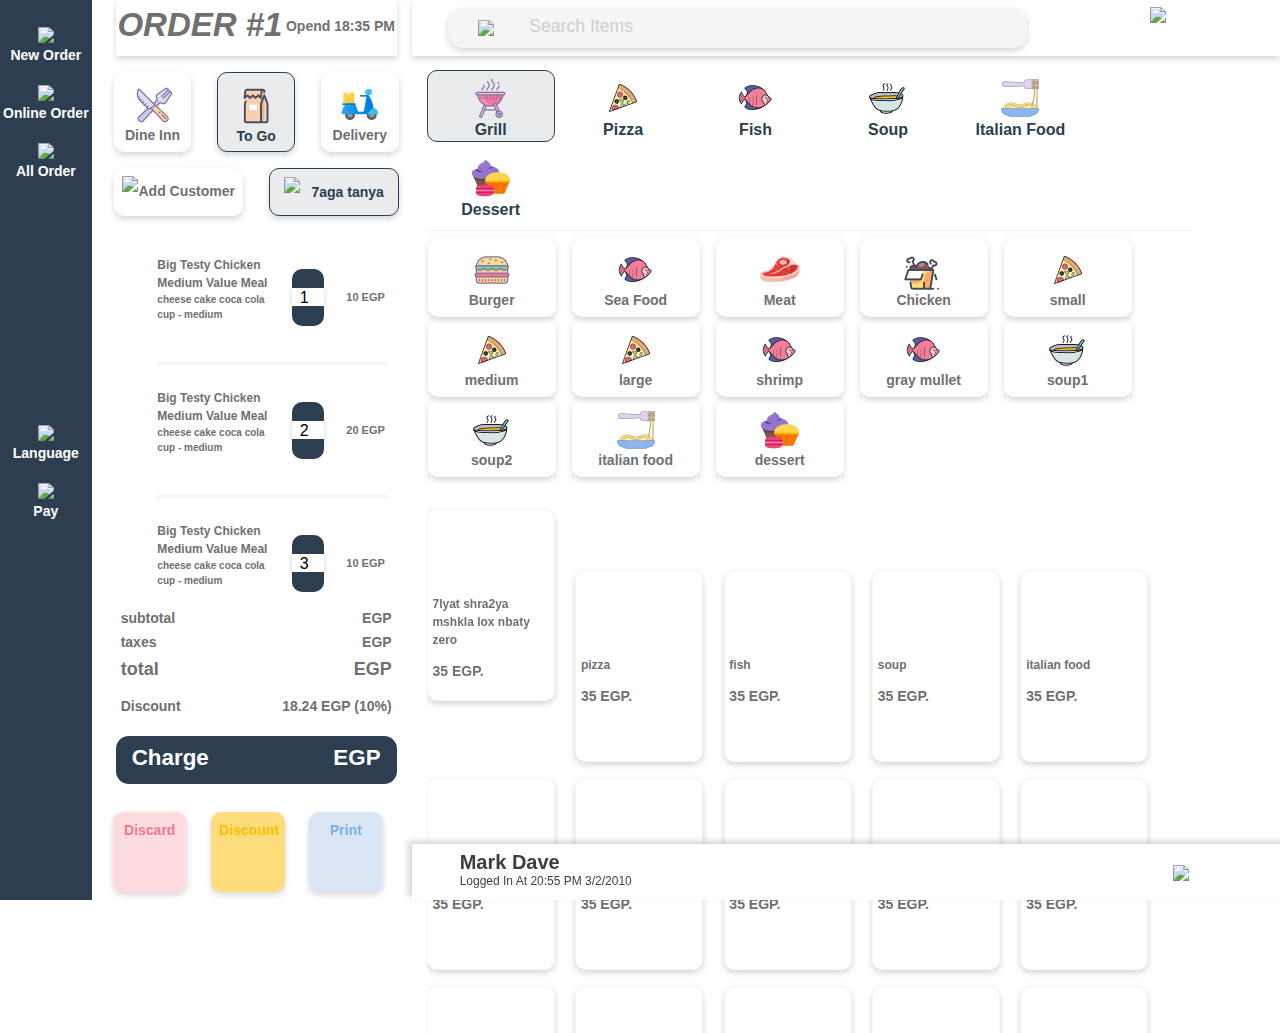
==== commit 52e1edac: "edit responsive height and icons" ====
--- a/index.html
+++ b/index.html
@@ -92,7 +92,7 @@
                             <p class="label ">Add Customer</p>
                         </div>
                         <div class="add-user col-lg-5 col-md-5 offset-1 secondOptionDelivery " onclick="openModal('deliveryMan')">
-                            <img class="icon " src="./assets/delivery-man.png " alt=" ">
+                            <img class="icon " src="./assets/icons8-delivery-scooter-40.png " alt=" ">
                             <p class="label ">Delviery Man</p>
                         </div>
                         <div class="add-user selected col-lg-5 col-md-5 offset-1 thirdOptionDelivery" onclick="openModal('shippingArea')" style="margin-top: 1rem;">
@@ -107,6 +107,262 @@
 
             </section>
             <div class="cheque ">
+                <div class="order ">
+                    <div class="delete-icon" onclick="deleteItem(event)">
+                        <img src="./assets/trash-bin.png" alt="">
+                    </div>
+                    <div class="order-details ">
+                        <div class="order-info">Big Testy Chicken Medium Value Meal
+                            <p class="sub-info">cheese cake coca cola cup - medium</p>
+                        </div>
+                        <div class="count">
+                            <div class="no"><input type="number" value="1" min="1" oninput="changeQuantityInput(event)"></div>
+                            <div class="arrow-up"><i class="fas fa-chevron-up"></i></div>
+                            <div class="arrow-down"><i class="fas fa-chevron-down"></i></div>
+                        </div>
+                        <div class="price ">10 EGP</div>
+                    </div>
+                </div>
+                <div class="order ">
+                    <div class="delete-icon" onclick="deleteItem(event)">
+                        <img src="./assets/trash-bin.png" alt="">
+                    </div>
+                    <div class="order-details ">
+                        <div class="order-info">Big Testy Chicken Medium Value Meal
+                            <p class="sub-info">cheese cake coca cola cup - medium</p>
+                        </div>
+                        <div class="count">
+                            <div class="no"><input type="number" value="2" min="1" oninput="changeQuantityInput(event)"></div>
+                            <div class="arrow-up"><i class="fas fa-chevron-up"></i></div>
+                            <div class="arrow-down"><i class="fas fa-chevron-down"></i></div>
+                        </div>
+                        <div class="price ">20 EGP</div>
+                    </div>
+                </div>
+                <div class="order ">
+                    <div class="delete-icon" onclick="deleteItem(event)">
+                        <img src="./assets/trash-bin.png" alt="">
+                    </div>
+                    <div class="order-details ">
+                        <div class="order-info">Big Testy Chicken Medium Value Meal
+                            <p class="sub-info">cheese cake coca cola cup - medium</p>
+                        </div>
+                        <div class="count">
+                            <div class="no"><input type="number" value="3" min="1" oninput="changeQuantityInput(event)"></div>
+                            <div class="arrow-up"><i class="fas fa-chevron-up"></i></div>
+                            <div class="arrow-down"><i class="fas fa-chevron-down"></i></div>
+                        </div>
+                        <div class="price ">10 EGP</div>
+                    </div>
+                </div>
+                <div class="order ">
+                    <div class="delete-icon" onclick="deleteItem(event)">
+                        <img src="./assets/trash-bin.png" alt="">
+                    </div>
+                    <div class="order-details ">
+                        <div class="order-info">Big Testy Chicken Medium Value Meal
+                            <p class="sub-info">cheese cake coca cola cup - medium</p>
+                        </div>
+                        <div class="count">
+                            <div class="no"><input type="number" value="4" min="1" oninput="changeQuantityInput(event)"></div>
+                            <div class="arrow-up"><i class="fas fa-chevron-up"></i></div>
+                            <div class="arrow-down"><i class="fas fa-chevron-down"></i></div>
+                        </div>
+                        <div class="price ">20 EGP</div>
+                    </div>
+                </div>
+                <div class="order ">
+                    <div class="delete-icon" onclick="deleteItem(event)">
+                        <img src="./assets/trash-bin.png" alt="">
+                    </div>
+                    <div class="order-details ">
+                        <div class="order-info">Big Testy Chicken Medium Value Meal
+                            <p class="sub-info">cheese cake coca cola cup - medium</p>
+                        </div>
+                        <div class="count">
+                            <div class="no"><input type="number" value="1" min="1" oninput="changeQuantityInput(event)"></div>
+                            <div class="arrow-up"><i class="fas fa-chevron-up"></i></div>
+                            <div class="arrow-down"><i class="fas fa-chevron-down"></i></div>
+                        </div>
+                        <div class="price ">10 EGP</div>
+                    </div>
+                </div>
+                <div class="order ">
+                    <div class="delete-icon" onclick="deleteItem(event)">
+                        <img src="./assets/trash-bin.png" alt="">
+                    </div>
+                    <div class="order-details ">
+                        <div class="order-info">Big Testy Chicken Medium Value Meal
+                            <p class="sub-info">cheese cake coca cola cup - medium</p>
+                        </div>
+                        <div class="count">
+                            <div class="no"><input type="number" value="2" min="1" oninput="changeQuantityInput(event)"></div>
+                            <div class="arrow-up"><i class="fas fa-chevron-up"></i></div>
+                            <div class="arrow-down"><i class="fas fa-chevron-down"></i></div>
+                        </div>
+                        <div class="price ">20 EGP</div>
+                    </div>
+                </div>
+                <div class="order ">
+                    <div class="delete-icon" onclick="deleteItem(event)">
+                        <img src="./assets/trash-bin.png" alt="">
+                    </div>
+                    <div class="order-details ">
+                        <div class="order-info">Big Testy Chicken Medium Value Meal
+                            <p class="sub-info">cheese cake coca cola cup - medium</p>
+                        </div>
+                        <div class="count">
+                            <div class="no"><input type="number" value="3" min="1" oninput="changeQuantityInput(event)"></div>
+                            <div class="arrow-up"><i class="fas fa-chevron-up"></i></div>
+                            <div class="arrow-down"><i class="fas fa-chevron-down"></i></div>
+                        </div>
+                        <div class="price ">10 EGP</div>
+                    </div>
+                </div>
+                <div class="order ">
+                    <div class="delete-icon" onclick="deleteItem(event)">
+                        <img src="./assets/trash-bin.png" alt="">
+                    </div>
+                    <div class="order-details ">
+                        <div class="order-info">Big Testy Chicken Medium Value Meal
+                            <p class="sub-info">cheese cake coca cola cup - medium</p>
+                        </div>
+                        <div class="count">
+                            <div class="no"><input type="number" value="4" min="1" oninput="changeQuantityInput(event)"></div>
+                            <div class="arrow-up"><i class="fas fa-chevron-up"></i></div>
+                            <div class="arrow-down"><i class="fas fa-chevron-down"></i></div>
+                        </div>
+                        <div class="price ">20 EGP</div>
+                    </div>
+                </div>
+                <div class="order ">
+                    <div class="delete-icon" onclick="deleteItem(event)">
+                        <img src="./assets/trash-bin.png" alt="">
+                    </div>
+                    <div class="order-details ">
+                        <div class="order-info">Big Testy Chicken Medium Value Meal
+                            <p class="sub-info">cheese cake coca cola cup - medium</p>
+                        </div>
+                        <div class="count">
+                            <div class="no"><input type="number" value="1" min="1" oninput="changeQuantityInput(event)"></div>
+                            <div class="arrow-up"><i class="fas fa-chevron-up"></i></div>
+                            <div class="arrow-down"><i class="fas fa-chevron-down"></i></div>
+                        </div>
+                        <div class="price ">10 EGP</div>
+                    </div>
+                </div>
+                <div class="order ">
+                    <div class="delete-icon" onclick="deleteItem(event)">
+                        <img src="./assets/trash-bin.png" alt="">
+                    </div>
+                    <div class="order-details ">
+                        <div class="order-info">Big Testy Chicken Medium Value Meal
+                            <p class="sub-info">cheese cake coca cola cup - medium</p>
+                        </div>
+                        <div class="count">
+                            <div class="no"><input type="number" value="2" min="1" oninput="changeQuantityInput(event)"></div>
+                            <div class="arrow-up"><i class="fas fa-chevron-up"></i></div>
+                            <div class="arrow-down"><i class="fas fa-chevron-down"></i></div>
+                        </div>
+                        <div class="price ">20 EGP</div>
+                    </div>
+                </div>
+                <div class="order ">
+                    <div class="delete-icon" onclick="deleteItem(event)">
+                        <img src="./assets/trash-bin.png" alt="">
+                    </div>
+                    <div class="order-details ">
+                        <div class="order-info">Big Testy Chicken Medium Value Meal
+                            <p class="sub-info">cheese cake coca cola cup - medium</p>
+                        </div>
+                        <div class="count">
+                            <div class="no"><input type="number" value="3" min="1" oninput="changeQuantityInput(event)"></div>
+                            <div class="arrow-up"><i class="fas fa-chevron-up"></i></div>
+                            <div class="arrow-down"><i class="fas fa-chevron-down"></i></div>
+                        </div>
+                        <div class="price ">10 EGP</div>
+                    </div>
+                </div>
+                <div class="order ">
+                    <div class="delete-icon" onclick="deleteItem(event)">
+                        <img src="./assets/trash-bin.png" alt="">
+                    </div>
+                    <div class="order-details ">
+                        <div class="order-info">Big Testy Chicken Medium Value Meal
+                            <p class="sub-info">cheese cake coca cola cup - medium</p>
+                        </div>
+                        <div class="count">
+                            <div class="no"><input type="number" value="4" min="1" oninput="changeQuantityInput(event)"></div>
+                            <div class="arrow-up"><i class="fas fa-chevron-up"></i></div>
+                            <div class="arrow-down"><i class="fas fa-chevron-down"></i></div>
+                        </div>
+                        <div class="price ">20 EGP</div>
+                    </div>
+                </div>
+                <div class="order ">
+                    <div class="delete-icon" onclick="deleteItem(event)">
+                        <img src="./assets/trash-bin.png" alt="">
+                    </div>
+                    <div class="order-details ">
+                        <div class="order-info">Big Testy Chicken Medium Value Meal
+                            <p class="sub-info">cheese cake coca cola cup - medium</p>
+                        </div>
+                        <div class="count">
+                            <div class="no"><input type="number" value="1" min="1" oninput="changeQuantityInput(event)"></div>
+                            <div class="arrow-up"><i class="fas fa-chevron-up"></i></div>
+                            <div class="arrow-down"><i class="fas fa-chevron-down"></i></div>
+                        </div>
+                        <div class="price ">10 EGP</div>
+                    </div>
+                </div>
+                <div class="order ">
+                    <div class="delete-icon" onclick="deleteItem(event)">
+                        <img src="./assets/trash-bin.png" alt="">
+                    </div>
+                    <div class="order-details ">
+                        <div class="order-info">Big Testy Chicken Medium Value Meal
+                            <p class="sub-info">cheese cake coca cola cup - medium</p>
+                        </div>
+                        <div class="count">
+                            <div class="no"><input type="number" value="2" min="1" oninput="changeQuantityInput(event)"></div>
+                            <div class="arrow-up"><i class="fas fa-chevron-up"></i></div>
+                            <div class="arrow-down"><i class="fas fa-chevron-down"></i></div>
+                        </div>
+                        <div class="price ">20 EGP</div>
+                    </div>
+                </div>
+                <div class="order ">
+                    <div class="delete-icon" onclick="deleteItem(event)">
+                        <img src="./assets/trash-bin.png" alt="">
+                    </div>
+                    <div class="order-details ">
+                        <div class="order-info">Big Testy Chicken Medium Value Meal
+                            <p class="sub-info">cheese cake coca cola cup - medium</p>
+                        </div>
+                        <div class="count">
+                            <div class="no"><input type="number" value="3" min="1" oninput="changeQuantityInput(event)"></div>
+                            <div class="arrow-up"><i class="fas fa-chevron-up"></i></div>
+                            <div class="arrow-down"><i class="fas fa-chevron-down"></i></div>
+                        </div>
+                        <div class="price ">10 EGP</div>
+                    </div>
+                </div>
+                <div class="order ">
+                    <div class="delete-icon" onclick="deleteItem(event)">
+                        <img src="./assets/trash-bin.png" alt="">
+                    </div>
+                    <div class="order-details ">
+                        <div class="order-info">Big Testy Chicken Medium Value Meal
+                            <p class="sub-info">cheese cake coca cola cup - medium</p>
+                        </div>
+                        <div class="count">
+                            <div class="no"><input type="number" value="4" min="1" oninput="changeQuantityInput(event)"></div>
+                            <div class="arrow-up"><i class="fas fa-chevron-up"></i></div>
+                            <div class="arrow-down"><i class="fas fa-chevron-down"></i></div>
+                        </div>
+                        <div class="price ">20 EGP</div>
+                    </div>
+                </div>
                 <div class="order ">
                     <div class="delete-icon" onclick="deleteItem(event)">
                         <img src="./assets/trash-bin.png" alt="">
@@ -251,59 +507,59 @@
                     </div>
                     <div class="row grid">
                         <div id="burger" class="middle-icon-container foodType grill  grid-item">
-                            <img class="icon " src="./assets/Outline.png " alt=" ">
+                            <img class="icon " src="./assets/icons8-hamburger-40.png " alt=" ">
                             <p class="icon-name ">Burger</p>
                         </div>
                         <div id="seaFood" class="middle-icon-container foodType grill  grid-item">
-                            <img class="icon " src="./assets/fish.png " alt=" ">
+                            <img class="icon " src="./assets/icons8-fish-40.png" alt=" ">
                             <p class="icon-name ">Sea Food</p>
                         </div>
                         <div id="meat" class="middle-icon-container foodType grill  grid-item">
-                            <img class="icon " src="./assets/steak.png " alt=" ">
+                            <img class="icon " src="./assets/icons8-cut-of-meat-40.png " alt=" ">
                             <p class="icon-name "> Meat</p>
                         </div>
                         <div id="chicken" class="middle-icon-container foodType grill  grid-item">
-                            <img class="icon " src="./assets/boiled.png " alt=" ">
+                            <img class="icon " src="./assets/icons8-chicken-box-40.png" alt=" ">
                             <p class="icon-name ">Chicken</p>
                         </div>
 
                         <div id="burger" class="middle-icon-container foodType pizza  grid-item">
-                            <img class="icon " src="./assets/pizza.png" alt=" ">
+                            <img class="icon " src="./assets/icons8-pizza-40.png" alt=" ">
                             <p class="icon-name ">small</p>
                         </div>
                         <div id="seaFood" class="middle-icon-container foodType pizza  grid-item">
-                            <img class="icon " src="./assets/pizza.png" alt=" ">
+                            <img class="icon " src="./assets/icons8-pizza-40.png" alt=" ">
                             <p class="icon-name ">medium</p>
                         </div>
                         <div id="meat" class="middle-icon-container foodType pizza  grid-item">
-                            <img class="icon " src="./assets/pizza.png" alt=" ">
+                            <img class="icon " src="./assets/icons8-pizza-40.png" alt=" ">
                             <p class="icon-name "> large</p>
                         </div>
 
                         <div id="burger" class="middle-icon-container foodType fish  grid-item">
-                            <img class="icon " src="./assets/fish.png" alt=" ">
+                            <img class="icon " src="./assets/icons8-fish-40.png" alt=" ">
                             <p class="icon-name ">shrimp</p>
                         </div>
                         <div id="seaFood" class="middle-icon-container foodType fish  grid-item">
-                            <img class="icon fish " src="./assets/fish.png " alt=" ">
+                            <img class="icon fish " src="./assets/icons8-fish-40.png " alt=" ">
                             <p class="icon-name ">gray mullet</p>
                         </div>
 
                         <div id="burger" class="middle-icon-container foodType soup  grid-item">
-                            <img class="icon " src="./assets/soup.png" alt=" ">
+                            <img class="icon " src="./assets/icons8-soup-plate-40.png" alt=" ">
                             <p class="icon-name ">soup1</p>
                         </div>
                         <div id="seaFood" class="middle-icon-container foodType soup  grid-item">
-                            <img class="icon " src="./assets/soup.png" alt=" ">
+                            <img class="icon " src="./assets/icons8-soup-plate-40.png" alt=" ">
                             <p class="icon-name ">soup2</p>
                         </div>
 
                         <div id="burger" class="middle-icon-container foodType italianFood  grid-item">
-                            <img class="icon " src="./assets/bucatini-carbonara.png " alt=" ">
+                            <img class="icon " src="./assets/icons8-spaghetti-40.png " alt=" ">
                             <p class="icon-name ">italian food</p>
                         </div>
                         <div id="seaFood" class="middle-icon-container foodType dessert  grid-item">
-                            <img class="icon " src="./assets/ice-cream.png" alt=" ">
+                            <img class="icon " src="./assets/icons8-dessert-40.png" alt=" ">
                             <p class="icon-name ">dessert</p>
                         </div>
 
@@ -376,6 +632,401 @@
                         </div>
                         <div class="card pizza " onclick="addToMyOrder(event)">
                             <div class="card-img " style="background-image: url(./assets/photo-1568901346375-23c9450c58cd.jfif "></div>
+                            <div class="card-body ">
+                                <p class="card-title ">pizza</p>
+                                <p class="card-text ">35 EGP.</p>
+                            </div>
+                        </div>
+                        <div class="card fish " onclick="addToMyOrder(event)">
+                            <div class="card-img " style="background-image: url(./assets/photo-1568901346375-23c9450c58cd.jfif); "></div>
+                            <div class="card-body ">
+                                <p class="card-title ">fish</p>
+                                <p class="card-text ">35 EGP.</p>
+                            </div>
+                        </div>
+                        <div class="card soup " onclick="addToMyOrder(event)">
+                            <div class="card-img " style="background-image: url(./assets/photo-1571091655789-405eb7a3a3a8.jfif); "></div>
+                            <div class="card-body ">
+                                <p class="card-title ">soup</p>
+                                <p class="card-text ">35 EGP.</p>
+                            </div>
+                        </div>
+                        <div class="card grill " onclick="addToMyOrder(event)">
+                            <div class="card-img " style="background-image: url(./assets/photo-1568901346375-23c9450c58cd.jfif); "></div>
+                            <div class="card-body ">
+                                <p class="card-title ">itlalian food</p>
+                                <p class="card-text ">35 EGP.</p>
+                            </div>
+                        </div>
+
+                        <div class="card pizza " onclick="addToMyOrder(event)">
+                            <div class="card-img " style="background-image: url(./assets/photo-1550317138-10000687a72b.jfif); "></div>
+                            <div class="card-body ">
+                                <p class="card-title ">dessert</p>
+                                <p class="card-text ">35 EGP.</p>
+                            </div>
+                        </div>
+                        <div class="card pizza" onclick="addToMyOrder(event)">
+                            <div class="card-img " style="background-image: url(./assets/photo-1571091655789-405eb7a3a3a8.jfif); "></div>
+                            <div class="card-body ">
+                                <p class="card-title ">pizza</p>
+                                <p class="card-text ">35 EGP.</p>
+                            </div>
+                        </div>
+                        <div class="card fish " onclick="addToMyOrder(event)">
+                            <div class="card-img " style="background-image: url(./assets/photo-1568901346375-23c9450c58cd.jfif); "></div>
+                            <div class="card-body ">
+                                <p class="card-title ">fish</p>
+                                <p class="card-text ">35 EGP.</p>
+                            </div>
+                        </div>
+                        <div class="card soup " onclick="addToMyOrder(event)">
+                            <div class="card-img " style="background-image: url(./assets/photo-1571091655789-405eb7a3a3a8.jfif); "></div>
+                            <div class="card-body ">
+                                <p class="card-title ">soup</p>
+                                <p class="card-text ">35 EGP.</p>
+                            </div>
+                        </div>
+                        <div class="card grill " onclick="addToMyOrder(event)">
+                            <div class="card-img " style="background-image: url(./assets/photo-1568901346375-23c9450c58cd.jfif); "></div>
+                            <div class="card-body ">
+                                <p class="card-title ">italian food</p>
+                                <p class="card-text ">35 EGP.</p>
+                            </div>
+                        </div>
+
+                        <div class="card pizza " onclick="addToMyOrder(event)">
+                            <div class="card-img " style="background-image: url(./assets/photo-1550317138-10000687a72b.jfif); "></div>
+                            <div class="card-body ">
+                                <p class="card-title ">dessert</p>
+                                <p class="card-text ">35 EGP.</p>
+                            </div>
+                        </div>
+                        <div class="card grill " onclick="addToMyOrder(event)">
+                            <div class="card-img " style="background-image: url(./assets/photo-1571091655789-405eb7a3a3a8.jfif); "></div>
+                            <div class="card-body ">
+                                <p class="card-title ">grill</p>
+                                <p class="card-text ">35 EGP.</p>
+                            </div>
+                        </div>
+                        <div class="card pizza " onclick="addToMyOrder(event)">
+                            <div class="card-img " style="background-image: url(./assets/photo-1568901346375-23c9450c58cd.jfif)"></div>
+                            <div class="card-body ">
+                                <p class="card-title ">pizza</p>
+                                <p class="card-text ">35 EGP.</p>
+                            </div>
+                        </div>
+                        <div class="card fish " onclick="addToMyOrder(event)">
+                            <div class="card-img " style="background-image: url(./assets/photo-1568901346375-23c9450c58cd.jfif)"></div>
+                            <div class="card-body ">
+                                <p class="card-title ">fish</p>
+                                <p class="card-text ">35 EGP.</p>
+                            </div>
+                        </div>
+                        <div class="card soup " onclick="addToMyOrder(event)">
+                            <div class="card-img " style="background-image: url(./assets/photo-1571091655789-405eb7a3a3a8.jfif); "></div>
+                            <div class="card-body ">
+                                <p class="card-title ">soup</p>
+                                <p class="card-text ">35 EGP.</p>
+                            </div>
+                        </div>
+                        <div class="card grill " onclick="addToMyOrder(event)">
+                            <div class="card-img " style="background-image: url(./assets/photo-1568901346375-23c9450c58cd.jfif); "></div>
+                            <div class="card-body ">
+                                <p class="card-title ">itlalian food</p>
+                                <p class="card-text ">35 EGP.</p>
+                            </div>
+                        </div>
+
+                        <div class="card pizza " onclick="addToMyOrder(event)">
+                            <div class="card-img " style="background-image: url(./assets/photo-1550317138-10000687a72b.jfif); "></div>
+                            <div class="card-body ">
+                                <p class="card-title ">dessert</p>
+                                <p class="card-text ">35 EGP.</p>
+                            </div>
+                        </div>
+                        <div class="card pizza" onclick="addToMyOrder(event)">
+                            <div class="card-img " style="background-image: url(./assets/photo-1571091655789-405eb7a3a3a8.jfif); "></div>
+                            <div class="card-body ">
+                                <p class="card-title ">pizza</p>
+                                <p class="card-text ">35 EGP.</p>
+                            </div>
+                        </div>
+                        <div class="card fish " onclick="addToMyOrder(event)">
+                            <div class="card-img " style="background-image: url(./assets/photo-1568901346375-23c9450c58cd.jfif); "></div>
+                            <div class="card-body ">
+                                <p class="card-title ">fish</p>
+                                <p class="card-text ">35 EGP.</p>
+                            </div>
+                        </div>
+                        <div class="card soup " onclick="addToMyOrder(event)">
+                            <div class="card-img " style="background-image: url(./assets/photo-1571091655789-405eb7a3a3a8.jfif); "></div>
+                            <div class="card-body ">
+                                <p class="card-title ">soup</p>
+                                <p class="card-text ">35 EGP.</p>
+                            </div>
+                        </div>
+                        <div class="card grill " onclick="addToMyOrder(event)">
+                            <div class="card-img " style="background-image: url(./assets/photo-1568901346375-23c9450c58cd.jfif); "></div>
+                            <div class="card-body ">
+                                <p class="card-title ">italian food</p>
+                                <p class="card-text ">35 EGP.</p>
+                            </div>
+                        </div>
+
+                        <div class="card pizza " onclick="addToMyOrder(event)">
+                            <div class="card-img " style="background-image: url(./assets/photo-1550317138-10000687a72b.jfif); "></div>
+                            <div class="card-body ">
+                                <p class="card-title ">dessert</p>
+                                <p class="card-text ">35 EGP.</p>
+                            </div>
+                        </div>
+                        <div class="card grill " onclick="addToMyOrder(event)">
+                            <div class="card-img " style="background-image: url(./assets/photo-1571091655789-405eb7a3a3a8.jfif); "></div>
+                            <div class="card-body ">
+                                <p class="card-title ">grill</p>
+                                <p class="card-text ">35 EGP.</p>
+                            </div>
+                        </div>
+                        <div class="card pizza " onclick="addToMyOrder(event)">
+                            <div class="card-img " style="background-image: url(./assets/photo-1568901346375-23c9450c58cd.jfif )"></div>
+                            <div class="card-body ">
+                                <p class="card-title ">pizza</p>
+                                <p class="card-text ">35 EGP.</p>
+                            </div>
+                        </div>
+                        <div class="card fish " onclick="addToMyOrder(event)">
+                            <div class="card-img " style="background-image: url(./assets/photo-1568901346375-23c9450c58cd.jfif); "></div>
+                            <div class="card-body ">
+                                <p class="card-title ">fish</p>
+                                <p class="card-text ">35 EGP.</p>
+                            </div>
+                        </div>
+                        <div class="card soup " onclick="addToMyOrder(event)">
+                            <div class="card-img " style="background-image: url(./assets/photo-1571091655789-405eb7a3a3a8.jfif); "></div>
+                            <div class="card-body ">
+                                <p class="card-title ">soup</p>
+                                <p class="card-text ">35 EGP.</p>
+                            </div>
+                        </div>
+                        <div class="card grill " onclick="addToMyOrder(event)">
+                            <div class="card-img " style="background-image: url(./assets/photo-1568901346375-23c9450c58cd.jfif); "></div>
+                            <div class="card-body ">
+                                <p class="card-title ">itlalian food</p>
+                                <p class="card-text ">35 EGP.</p>
+                            </div>
+                        </div>
+
+                        <div class="card pizza " onclick="addToMyOrder(event)">
+                            <div class="card-img " style="background-image: url(./assets/photo-1550317138-10000687a72b.jfif); "></div>
+                            <div class="card-body ">
+                                <p class="card-title ">dessert</p>
+                                <p class="card-text ">35 EGP.</p>
+                            </div>
+                        </div>
+                        <div class="card pizza" onclick="addToMyOrder(event)">
+                            <div class="card-img " style="background-image: url(./assets/photo-1571091655789-405eb7a3a3a8.jfif); "></div>
+                            <div class="card-body ">
+                                <p class="card-title ">pizza</p>
+                                <p class="card-text ">35 EGP.</p>
+                            </div>
+                        </div>
+                        <div class="card fish " onclick="addToMyOrder(event)">
+                            <div class="card-img " style="background-image: url(./assets/photo-1568901346375-23c9450c58cd.jfif); "></div>
+                            <div class="card-body ">
+                                <p class="card-title ">fish</p>
+                                <p class="card-text ">35 EGP.</p>
+                            </div>
+                        </div>
+                        <div class="card soup " onclick="addToMyOrder(event)">
+                            <div class="card-img " style="background-image: url(./assets/photo-1571091655789-405eb7a3a3a8.jfif); "></div>
+                            <div class="card-body ">
+                                <p class="card-title ">soup</p>
+                                <p class="card-text ">35 EGP.</p>
+                            </div>
+                        </div>
+                        <div class="card grill " onclick="addToMyOrder(event)">
+                            <div class="card-img " style="background-image: url(./assets/photo-1568901346375-23c9450c58cd.jfif); "></div>
+                            <div class="card-body ">
+                                <p class="card-title ">italian food</p>
+                                <p class="card-text ">35 EGP.</p>
+                            </div>
+                        </div>
+
+                        <div class="card pizza " onclick="addToMyOrder(event)">
+                            <div class="card-img " style="background-image: url(./assets/photo-1550317138-10000687a72b.jfif); "></div>
+                            <div class="card-body ">
+                                <p class="card-title ">dessert</p>
+                                <p class="card-text ">35 EGP.</p>
+                            </div>
+                        </div>
+                        <div class="card grill " onclick="addToMyOrder(event)">
+                            <div class="card-img " style="background-image: url(./assets/photo-1571091655789-405eb7a3a3a8.jfif); "></div>
+                            <div class="card-body ">
+                                <p class="card-title ">grill</p>
+                                <p class="card-text ">35 EGP.</p>
+                            </div>
+                        </div>
+                        <div class="card pizza " onclick="addToMyOrder(event)">
+                            <div class="card-img " style="background-image: url(./assets/photo-1568901346375-23c9450c58cd.jfif )"></div>
+                            <div class="card-body ">
+                                <p class="card-title ">pizza</p>
+                                <p class="card-text ">35 EGP.</p>
+                            </div>
+                        </div>
+                        <div class="card fish " onclick="addToMyOrder(event)">
+                            <div class="card-img " style="background-image: url(./assets/photo-1568901346375-23c9450c58cd.jfif); "></div>
+                            <div class="card-body ">
+                                <p class="card-title ">fish</p>
+                                <p class="card-text ">35 EGP.</p>
+                            </div>
+                        </div>
+                        <div class="card soup " onclick="addToMyOrder(event)">
+                            <div class="card-img " style="background-image: url(./assets/photo-1571091655789-405eb7a3a3a8.jfif); "></div>
+                            <div class="card-body ">
+                                <p class="card-title ">soup</p>
+                                <p class="card-text ">35 EGP.</p>
+                            </div>
+                        </div>
+                        <div class="card grill " onclick="addToMyOrder(event)">
+                            <div class="card-img " style="background-image: url(./assets/photo-1568901346375-23c9450c58cd.jfif); "></div>
+                            <div class="card-body ">
+                                <p class="card-title ">itlalian food</p>
+                                <p class="card-text ">35 EGP.</p>
+                            </div>
+                        </div>
+
+                        <div class="card pizza " onclick="addToMyOrder(event)">
+                            <div class="card-img " style="background-image: url(./assets/photo-1550317138-10000687a72b.jfif); "></div>
+                            <div class="card-body ">
+                                <p class="card-title ">dessert</p>
+                                <p class="card-text ">35 EGP.</p>
+                            </div>
+                        </div>
+                        <div class="card pizza" onclick="addToMyOrder(event)">
+                            <div class="card-img " style="background-image: url(./assets/photo-1571091655789-405eb7a3a3a8.jfif); "></div>
+                            <div class="card-body ">
+                                <p class="card-title ">pizza</p>
+                                <p class="card-text ">35 EGP.</p>
+                            </div>
+                        </div>
+                        <div class="card fish " onclick="addToMyOrder(event)">
+                            <div class="card-img " style="background-image: url(./assets/photo-1568901346375-23c9450c58cd.jfif); "></div>
+                            <div class="card-body ">
+                                <p class="card-title ">fish</p>
+                                <p class="card-text ">35 EGP.</p>
+                            </div>
+                        </div>
+                        <div class="card soup " onclick="addToMyOrder(event)">
+                            <div class="card-img " style="background-image: url(./assets/photo-1571091655789-405eb7a3a3a8.jfif); "></div>
+                            <div class="card-body ">
+                                <p class="card-title ">soup</p>
+                                <p class="card-text ">35 EGP.</p>
+                            </div>
+                        </div>
+                        <div class="card grill " onclick="addToMyOrder(event)">
+                            <div class="card-img " style="background-image: url(./assets/photo-1568901346375-23c9450c58cd.jfif); "></div>
+                            <div class="card-body ">
+                                <p class="card-title ">italian food</p>
+                                <p class="card-text ">35 EGP.</p>
+                            </div>
+                        </div>
+
+                        <div class="card pizza " onclick="addToMyOrder(event)">
+                            <div class="card-img " style="background-image: url(./assets/photo-1550317138-10000687a72b.jfif); "></div>
+                            <div class="card-body ">
+                                <p class="card-title ">dessert</p>
+                                <p class="card-text ">35 EGP.</p>
+                            </div>
+                        </div>
+                        <div class="card grill " onclick="addToMyOrder(event)">
+                            <div class="card-img " style="background-image: url(./assets/photo-1571091655789-405eb7a3a3a8.jfif); "></div>
+                            <div class="card-body ">
+                                <p class="card-title ">grill</p>
+                                <p class="card-text ">35 EGP.</p>
+                            </div>
+                        </div>
+                        <div class="card pizza " onclick="addToMyOrder(event)">
+                            <div class="card-img " style="background-image: url(./assets/photo-1568901346375-23c9450c58cd.jfif )"></div>
+                            <div class="card-body ">
+                                <p class="card-title ">pizza</p>
+                                <p class="card-text ">35 EGP.</p>
+                            </div>
+                        </div>
+                        <div class="card fish " onclick="addToMyOrder(event)">
+                            <div class="card-img " style="background-image: url(./assets/photo-1568901346375-23c9450c58cd.jfif); "></div>
+                            <div class="card-body ">
+                                <p class="card-title ">fish</p>
+                                <p class="card-text ">35 EGP.</p>
+                            </div>
+                        </div>
+                        <div class="card soup " onclick="addToMyOrder(event)">
+                            <div class="card-img " style="background-image: url(./assets/photo-1571091655789-405eb7a3a3a8.jfif); "></div>
+                            <div class="card-body ">
+                                <p class="card-title ">soup</p>
+                                <p class="card-text ">35 EGP.</p>
+                            </div>
+                        </div>
+                        <div class="card grill " onclick="addToMyOrder(event)">
+                            <div class="card-img " style="background-image: url(./assets/photo-1568901346375-23c9450c58cd.jfif); "></div>
+                            <div class="card-body ">
+                                <p class="card-title ">itlalian food</p>
+                                <p class="card-text ">35 EGP.</p>
+                            </div>
+                        </div>
+
+                        <div class="card pizza " onclick="addToMyOrder(event)">
+                            <div class="card-img " style="background-image: url(./assets/photo-1550317138-10000687a72b.jfif); "></div>
+                            <div class="card-body ">
+                                <p class="card-title ">dessert</p>
+                                <p class="card-text ">35 EGP.</p>
+                            </div>
+                        </div>
+                        <div class="card pizza" onclick="addToMyOrder(event)">
+                            <div class="card-img " style="background-image: url(./assets/photo-1571091655789-405eb7a3a3a8.jfif); "></div>
+                            <div class="card-body ">
+                                <p class="card-title ">pizza</p>
+                                <p class="card-text ">35 EGP.</p>
+                            </div>
+                        </div>
+                        <div class="card fish " onclick="addToMyOrder(event)">
+                            <div class="card-img " style="background-image: url(./assets/photo-1568901346375-23c9450c58cd.jfif); "></div>
+                            <div class="card-body ">
+                                <p class="card-title ">fish</p>
+                                <p class="card-text ">35 EGP.</p>
+                            </div>
+                        </div>
+                        <div class="card soup " onclick="addToMyOrder(event)">
+                            <div class="card-img " style="background-image: url(./assets/photo-1571091655789-405eb7a3a3a8.jfif); "></div>
+                            <div class="card-body ">
+                                <p class="card-title ">soup</p>
+                                <p class="card-text ">35 EGP.</p>
+                            </div>
+                        </div>
+                        <div class="card grill " onclick="addToMyOrder(event)">
+                            <div class="card-img " style="background-image: url(./assets/photo-1568901346375-23c9450c58cd.jfif); "></div>
+                            <div class="card-body ">
+                                <p class="card-title ">italian food</p>
+                                <p class="card-text ">35 EGP.</p>
+                            </div>
+                        </div>
+
+                        <div class="card pizza " onclick="addToMyOrder(event)">
+                            <div class="card-img " style="background-image: url(./assets/photo-1550317138-10000687a72b.jfif); "></div>
+                            <div class="card-body ">
+                                <p class="card-title ">dessert</p>
+                                <p class="card-text ">35 EGP.</p>
+                            </div>
+                        </div>
+                        <div class="card grill " onclick="addToMyOrder(event)">
+                            <div class="card-img " style="background-image: url(./assets/photo-1571091655789-405eb7a3a3a8.jfif); "></div>
+                            <div class="card-body ">
+                                <p class="card-title ">grill</p>
+                                <p class="card-text ">35 EGP.</p>
+                            </div>
+                        </div>
+                        <div class="card pizza " onclick="addToMyOrder(event)">
+                            <div class="card-img " style="background-image: url(./assets/photo-1568901346375-23c9450c58cd.jfif )"></div>
                             <div class="card-body ">
                                 <p class="card-title ">pizza</p>
                                 <p class="card-text ">35 EGP.</p>
@@ -821,72 +1472,36 @@
             // choose category
             $('#grill').click(function(e) {
                 $(this).addClass("categoryActive").siblings().removeClass("categoryActive");
-                // $('#grill img').attr('src', './assets/grilling-white.png ');
-                // $('#pizza img').attr('src', './assets/pizza.png ');
-                // $('#fish img').attr('src', './assets/fish.png ');
-                // $('#soup img').attr('src', './assets/soup.png ');
-                // $('#italianFood img').attr('src', './assets/bucatini-carbonara.png ');
-                // $('#dessert img').attr('src', './assets/ice-cream.png');
                 grid.isotope({
                     filter: '.grill'
                 })
             });
             $('#pizza').click(function(e) {
                 $(this).addClass("categoryActive").siblings().removeClass("categoryActive");
-                // $('#grill img').attr('src', './assets/grilling.png ');
-                // $('#pizza img').attr('src', './assets/pizza-white.png ');
-                // $('#fish img').attr('src', './assets/fish.png ');
-                // $('#soup img').attr('src', './assets/soup.png ');
-                // $('#italianFood img').attr('src', './assets/bucatini-carbonara.png ');
-                // $('#dessert img').attr('src', './assets/ice-cream.png');
                 grid.isotope({
                     filter: '.pizza'
                 })
             });
             $('#fish').click(function(e) {
                 $(this).addClass("categoryActive").siblings().removeClass("categoryActive");
-                // $('#grill img').attr('src', './assets/grilling.png ');
-                // $('#pizza img').attr('src', './assets/pizza.png ');
-                // $('#fish img').attr('src', './assets/fish-white.png ');
-                // $('#soup img').attr('src', './assets/soup.png ');
-                // $('#italianFood img').attr('src', './assets/bucatini-carbonara.png ');
-                // $('#dessert img').attr('src', './assets/ice-cream.png');
                 grid.isotope({
                     filter: '.fish'
                 })
             });
             $('#soup').click(function(e) {
                 $(this).addClass("categoryActive").siblings().removeClass("categoryActive");
-                // $('#grill img').attr('src', './assets/grilling.png ');
-                // $('#pizza img').attr('src', './assets/pizza.png ');
-                // $('#fish img').attr('src', './assets/fish.png ');
-                // $('#soup img').attr('src', './assets/soup-white.png ');
-                // $('#italianFood img').attr('src', './assets/bucatini-carbonara.png ');
-                // $('#dessert img').attr('src', './assets/ice-cream.png');
                 grid.isotope({
                     filter: '.soup'
                 })
             });
             $('#italianFood').click(function(e) {
                 $(this).addClass("categoryActive").siblings().removeClass("categoryActive");
-                // $('#grill img').attr('src', './assets/grilling.png ');
-                // $('#pizza img').attr('src', './assets/pizza.png ');
-                // $('#fish img').attr('src', './assets/fish.png ');
-                // $('#soup img').attr('src', './assets/soup.png ');
-                // $('#italianFood img').attr('src', './assets/bucatini-carbonara-white.png ');
-                // $('#dessert img').attr('src', './assets/ice-cream.png');
                 grid.isotope({
                     filter: '.italianFood'
                 });
             })
             $('#dessert').click(function(e) {
                 $(this).addClass("categoryActive").siblings().removeClass("categoryActive");
-                // $('#grill img').attr('src', './assets/grilling.png ');
-                // $('#pizza img').attr('src', './assets/pizza.png ');
-                // $('#fish img').attr('src', './assets/fish.png ');
-                // $('#soup img').attr('src', './assets/soup.png ');
-                // $('#italianFood img').attr('src', './assets/bucatini-carbonara.png ');
-                // $('#dessert img').attr('src', './assets/ice-cream-white.png');
                 grid.isotope({
                     filter: '.dessert'
                 });
@@ -896,40 +1511,24 @@
             // choose subcategory
             $('#burger').click(function(e) {
                 $(this).addClass("food-selected").siblings().removeClass("food-selected ");
-                $('#burger img').attr('src', './assets/Outline-white.png  ');
-                $('#seaFood img').attr('src', './assets/fish.png ');
-                $('#meat img').attr('src', './assets/steak.png  ');
-                $('#chicken img').attr('src', './assets/boiled.png');
                 card.isotope({
                     filter: '.grill'
                 })
             });
             $('#seaFood').click(function(e) {
                 $(this).addClass("food-selected").siblings().removeClass("food-selected ");
-                $('#burger img').attr('src', './assets/Outline.png  ');
-                $('#seaFood img').attr('src', './assets/fish-white.png ');
-                $('#meat img').attr('src', './assets/steak.png  ');
-                $('#chicken img').attr('src', './assets/boiled.png');
                 card.isotope({
                     filter: '.pizza'
                 })
             });
             $('#meat').click(function(e) {
                 $(this).addClass("food-selected").siblings().removeClass("food-selected ");
-                $('#burger img').attr('src', './assets/Outline.png  ');
-                $('#seaFood img').attr('src', './assets/fish.png ');
-                $('#meat img').attr('src', './assets/steak-white.png  ');
-                $('#chicken img').attr('src', './assets/boiled.png');
                 card.isotope({
                     filter: '.fish'
                 })
             });
             $('#chicken').click(function(e) {
                 $(this).addClass("food-selected").siblings().removeClass("food-selected ");
-                $('#burger img').attr('src', './assets/Outline.png  ');
-                $('#seaFood img').attr('src', './assets/fish.png ');
-                $('#meat img').attr('src', './assets/steak.png  ');
-                $('#chicken img').attr('src', './assets/boiled-white.png');
                 card.isotope({
                     filter: '.soup'
                 })
--- a/style.css
+++ b/style.css
@@ -68,7 +68,10 @@
 }
 
 .main-wrapper .middle-section .selected {
-  background-color: #E8E8E8;
+  background-color: rgba(44, 62, 80, 0.1);
+  border: 1px solid #2c3e50;
+  border-radius: 10px;
+  color: #2c3e50;
 }
 
 .main-wrapper .middle-section .display-flex {
@@ -125,7 +128,7 @@
           align-items: center;
   border-bottom: .2rem solid #F5F5F5;
   margin: 0 .5rem 0 1rem;
-  padding: .5rem 0;
+  padding: 1.5rem 0;
   width: 90% !important;
 }
 
@@ -333,7 +336,7 @@
 }
 
 .main-wrapper .right-sectoin .cards-container {
-  height: 25rem;
+  height: 25rem !important;
   overflow-y: auto;
   grid-gap: 2rem 2rem;
   -ms-grid-columns: (minmax(220px, 1fr))[auto-fit];
@@ -708,9 +711,6 @@
   .margin-top {
     margin-top: 25rem !important;
   }
-  .cheque {
-    height: 40vh !important;
-  }
 }
 
 @media (max-width: 1600px) {
@@ -719,9 +719,6 @@
   }
   .margin-top {
     margin-top: 15rem !important;
-  }
-  .cheque {
-    height: 25vh !important;
   }
 }
 
@@ -747,9 +744,6 @@
   .right-sectoin .barcode {
     width: 75% !important;
   }
-  .right-sectoin .cards-container {
-    height: 19rem !important;
-  }
   .middle-section .header .order-num {
     font-size: 24px !important;
     line-height: 2.2 !important;
@@ -766,9 +760,6 @@
   .middle-section .add-user .label {
     font-size: 12px !important;
   }
-  .middle-section .cheque {
-    height: 8rem;
-  }
   .middle-section .cheque .order .order-details {
     -ms-flex-wrap: wrap;
         flex-wrap: wrap;
@@ -814,9 +805,6 @@
 @media (max-width: 769px) {
   .main-wrapper .right-sectoin .barcode {
     margin-top: 1rem !important;
-  }
-  .main-wrapper .right-sectoin .cards-container {
-    height: 23rem !important;
   }
   .main-wrapper .right-sectoin .cards-container .card {
     margin-right: .7rem;
@@ -869,4 +857,115 @@
     font-size: 12px;
   }
 }
+
+@media (max-height: 1500px) {
+  .main-wrapper .middle-section .cheque {
+    height: 55vh !important;
+    margin-top: 1rem;
+    margin-bottom: 1rem;
+  }
+  .main-wrapper .right-sectoin .cards-container {
+    height: 70vh !important;
+    margin-top: 1rem;
+  }
+}
+
+@media (max-height: 1150px) {
+  .main-wrapper .middle-section .cheque {
+    height: 50vh !important;
+  }
+  .main-wrapper .right-sectoin .cards-container {
+    height: 67vh !important;
+  }
+}
+
+@media (max-height: 1050px) {
+  .main-wrapper .middle-section .cheque {
+    height: 45vh !important;
+  }
+  .main-wrapper .right-sectoin .cards-container {
+    height: 63vh !important;
+  }
+}
+
+@media (max-height: 950px) {
+  .main-wrapper .middle-section .cheque {
+    height: 40vh !important;
+  }
+  .main-wrapper .right-sectoin .cards-container {
+    height: 60vh !important;
+  }
+}
+
+@media (max-height: 870px) {
+  .main-wrapper .middle-section .cheque {
+    height: 36vh !important;
+  }
+}
+
+@media (max-height: 800px) {
+  .main-wrapper .middle-section .cheque {
+    height: 33vh !important;
+    margin-top: .5rem !important;
+    margin-bottom: .5rem !important;
+  }
+  .main-wrapper .right-sectoin .cards-container {
+    height: 58vh !important;
+    margin-top: .5rem !important;
+  }
+}
+
+@media (max-height: 770px) {
+  .main-wrapper .middle-section .cheque {
+    height: 30vh !important;
+  }
+  .main-wrapper .right-sectoin .cards-container {
+    height: 55vh !important;
+  }
+}
+
+@media (max-height: 740px) {
+  .main-wrapper .middle-section .cheque {
+    height: 28vh !important;
+  }
+  .main-wrapper .right-sectoin .cards-container {
+    height: 54vh !important;
+  }
+}
+
+@media (max-height: 700px) {
+  .main-wrapper .middle-section .cheque {
+    height: 26vh !important;
+  }
+  .main-wrapper .right-sectoin .cards-container {
+    height: 52vh !important;
+  }
+}
+
+@media (max-height: 680px) {
+  .main-wrapper .middle-section .cheque {
+    height: 24vh !important;
+  }
+  .main-wrapper .right-sectoin .cards-container {
+    height: 50vh !important;
+  }
+}
+
+@media (max-height: 660px) {
+  .main-wrapper .middle-section .cheque {
+    height: 22vh !important;
+  }
+}
+
+@media (max-height: 640px) {
+  .main-wrapper .middle-section .cheque {
+    height: 20vh !important;
+  }
+}
+
+@media (max-height: 640px) {
+  .main-wrapper .middle-section .cheque {
+    height: 18vh !important;
+  }
+}
 /*# sourceMappingURL=style.css.map */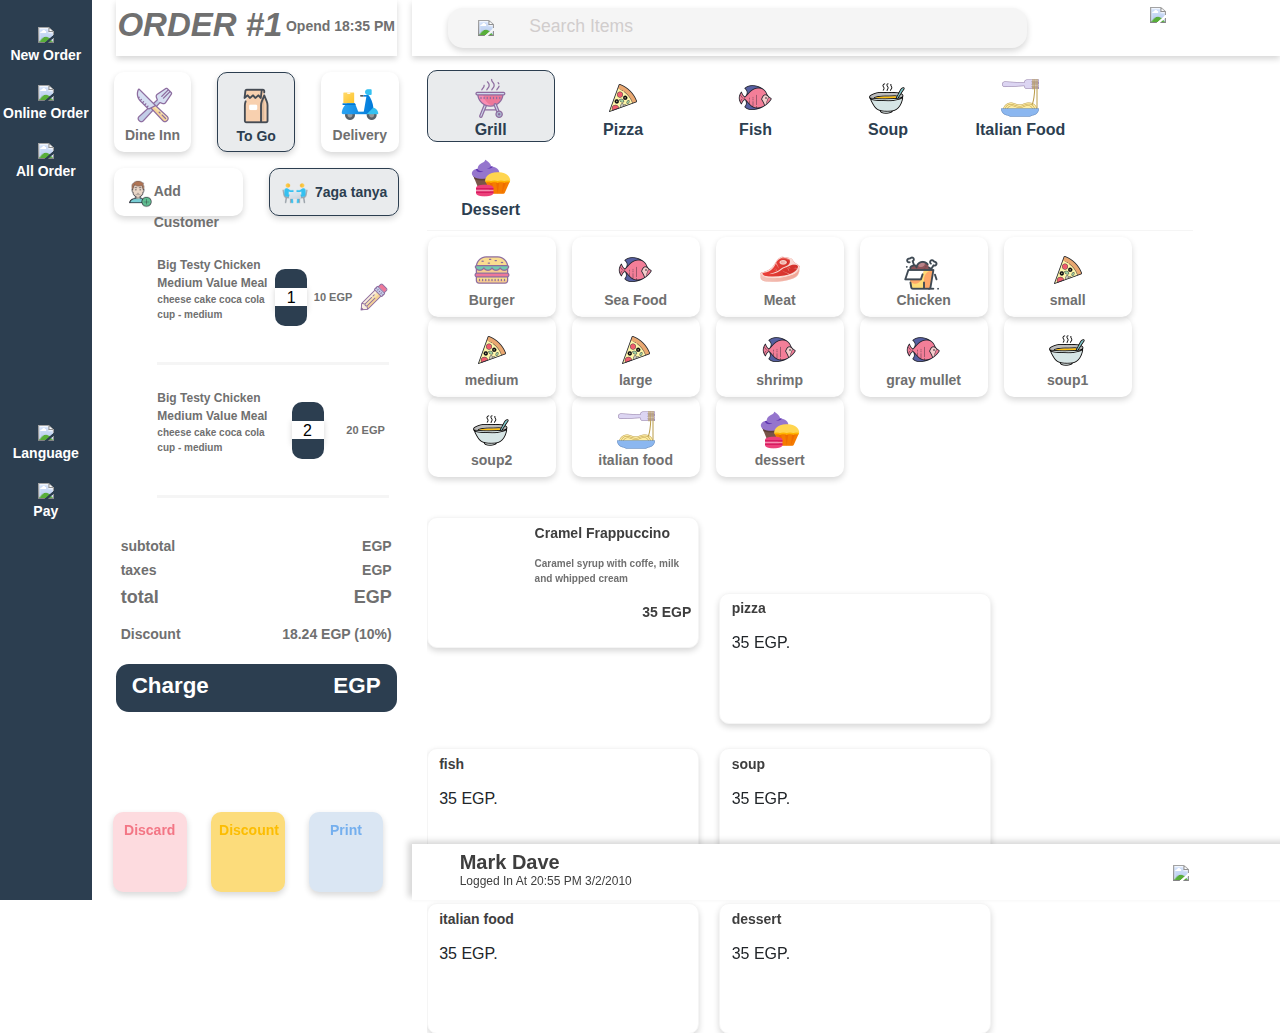
==== commit 91775966: "edit design" ====
--- a/index.html
+++ b/index.html
@@ -64,11 +64,11 @@
                 <div class=" mt-3 ">
                     <div id="dineInOptions" class="row display-flex display-none">
                         <div id="addCustomer" class="add-user col-lg-5 col-md-5 firstOptionDineIn" onclick="openModal('addCustomer')">
-                            <img class="icon " src="./assets/add-user.png " alt=" ">
+                            <img class="icon " src="./assets/icons8-add-user-male-40.png " alt=" ">
                             <p class="label ">Add Customer</p>
                         </div>
                         <div id="Tables" class="add-user selected col-lg-5 col-md-5 offset-1 secondOptionDineIn" onclick="openModal('tables')">
-                            <img class="icon " src="./assets/chair.png " alt=" ">
+                            <img class="icon " src="./assets/icons8-restaurant-table-40.png " alt=" ">
                             <p class="label ">Tables</p>
                         </div>
                     </div>
@@ -76,11 +76,11 @@
                     <!-- second option -->
                     <div id="toGoOptions" class="row display-flex ">
                         <div id="addCustomer" class="add-user col-lg-5  col-md-5 firstOptiontoGo" onclick="openModal('addCustomer')">
-                            <img class="icon " src="./assets/add-user.png " alt=" ">
+                            <img class="icon " src="./assets/icons8-add-user-male-40.png " alt=" ">
                             <p class="label ">Add Customer</p>
                         </div>
                         <div id="noTable" class="add-user selected col-lg-5 col-md-5 offset-1 secondOptiontoGo">
-                            <img class="icon " src="./assets/chair.png " alt=" ">
+                            <img class="icon " src="./assets/icons8-restaurant-table-40.png " alt=" ">
                             <p class="label ">7aga tanya </p>
                         </div>
                     </div>
@@ -88,7 +88,7 @@
                     <!-- third -->
                     <div id="deliveryOptions" class="row display-flex display-none">
                         <div id="addCustomer" class="add-user col-lg-5  col-md-5 firstOptionDelivery" onclick="openModal('addCustomer')">
-                            <img class="icon " src="./assets/add-user.png " alt=" ">
+                            <img class="icon " src="./assets/icons8-add-user-male-40.png " alt=" ">
                             <p class="label ">Add Customer</p>
                         </div>
                         <div class="add-user col-lg-5 col-md-5 offset-1 secondOptionDelivery " onclick="openModal('deliveryMan')">
@@ -96,7 +96,7 @@
                             <p class="label ">Delviery Man</p>
                         </div>
                         <div class="add-user selected col-lg-5 col-md-5 offset-1 thirdOptionDelivery" onclick="openModal('shippingArea')" style="margin-top: 1rem;">
-                            <img class="icon " src="./assets/location.png " alt=" ">
+                            <img class="icon " src="./assets/icons8-location-40.png " alt=" ">
                             <p class="label ">Shipping Area </p>
                         </div>
                     </div>
@@ -111,6 +111,8 @@
                     <div class="delete-icon" onclick="deleteItem(event)">
                         <img src="./assets/trash-bin.png" alt="">
                     </div>
+
+
                     <div class="order-details ">
                         <div class="order-info">Big Testy Chicken Medium Value Meal
                             <p class="sub-info">cheese cake coca cola cup - medium</p>
@@ -121,6 +123,9 @@
                             <div class="arrow-down"><i class="fas fa-chevron-down"></i></div>
                         </div>
                         <div class="price ">10 EGP</div>
+                        <img src="./assets/icons8-edit-30.png" style="cursor: pointer; z-index: 2;" onclick="writeNoteOnOrder(event)">
+
+
                     </div>
                 </div>
                 <div class="order ">
@@ -570,16 +575,19 @@
                         <div class="card grill flip-card" onclick="addToMyOrder(event)">
                             <div class="flip-card-inner">
                                 <div class="flip-card-front">
-                                    <div class="card-img " style="background-image: url(./assets/photo-1550317138-10000687a72b.jfif); "></div>
-                                    <div class="card-body ">
-                                        <p class="card-title ">7lyat shra2ya mshkla lox nbaty zero</p>
-                                        <p class="card-text ">35 EGP.</p>
+                                    <div class="row imgAndDisc">
+                                        <div class="col-lg-4 col-md-4 card-img" style="background-image: url(./assets/photo-1550317138-10000687a72b.jfif); "></div>
+                                        <div class="col-lg-7  col-md-7  card-body">
+                                            <p class="card-title ">Cramel Frappuccino</p>
+                                            <p class="card-disc">Caramel syrup with coffe, milk and whipped cream</p>
+                                            <p class="card-title " style="text-align: right;">35 EGP</p>
+                                        </div>
                                     </div>
                                 </div>
 
                                 <div class="flip-card-back">
-                                    <p class="col-lg-8 col-md-8 offset-2 card-title">Size</p>
-                                    <div class="row display-flex justify-content-around">
+                                    <div class=" row display-flex justify-content-around align-items-center">
+
                                         <div class=" deatailsDiv ">S</div>
                                         <div class="deatailsDiv ">M</div>
                                         <div class="deatailsDiv ">L</div>
@@ -587,6 +595,7 @@
                                 </div>
                             </div>
                         </div>
+
                         <div class="card pizza" onclick="addToMyOrder(event)">
                             <div class="card-img " style="background-image: url(./assets/photo-1571091655789-405eb7a3a3a8.jfif); "></div>
                             <div class="card-body ">
@@ -631,7 +640,7 @@
                             </div>
                         </div>
                         <div class="card pizza " onclick="addToMyOrder(event)">
-                            <div class="card-img " style="background-image: url(./assets/photo-1568901346375-23c9450c58cd.jfif "></div>
+                            <div class="card-img " style="background-image: url(./assets/photo-1568901346375-23c9450c58cd.jfif )"></div>
                             <div class="card-body ">
                                 <p class="card-title ">pizza</p>
                                 <p class="card-text ">35 EGP.</p>
@@ -1897,6 +1906,4 @@
 
 </body>
 
-</html>
-
 </html>--- a/style.css
+++ b/style.css
@@ -165,7 +165,8 @@
 
 .main-wrapper .middle-section .cheque .order .order-details .count .no input {
   border: none;
-  padding-left: .5rem;
+  width: 2rem;
+  padding-left: .7rem;
   outline: none;
   background-color: transparent;
 }
@@ -339,45 +340,53 @@
   height: 25rem !important;
   overflow-y: auto;
   grid-gap: 2rem 2rem;
-  -ms-grid-columns: (minmax(220px, 1fr))[auto-fit];
-      grid-template-columns: repeat(auto-fit, minmax(220px, 1fr));
+  -ms-grid-columns: (minmax(17rem, 17rem))[auto-fit];
+      grid-template-columns: repeat(auto-fit, minmax(17rem, 17rem));
 }
 
 .main-wrapper .right-sectoin .cards-container .card {
-  margin-top: 1rem;
+  margin-top: 1.5rem;
   -webkit-box-shadow: 0px 3px 6px #00000029;
           box-shadow: 0px 3px 6px #00000029;
   border-radius: 10px;
   border: .1rem solid #F5F5F5;
-  width: 8rem;
-  height: 12rem;
-  cursor: pointer;
+  -webkit-transition: 1s;
+  transition: 1s;
   display: inline-block;
   margin-right: 1rem;
-}
-
-.main-wrapper .right-sectoin .cards-container .card .card-img {
-  width: 100%;
-  height: 5rem;
+  width: 17rem;
+  height: 8.2rem;
+  cursor: pointer;
+}
+
+.main-wrapper .right-sectoin .cards-container .card .imgAndDisc {
+  height: 8rem;
+  margin-bottom: 1rem;
+  margin-left: 0 !important;
+}
+
+.main-wrapper .right-sectoin .cards-container .card .imgAndDisc .card-img {
   background-size: cover;
-  border-top-left-radius: 10px;
-  border-top-right-radius: 10px;
+  border-radius: 10px;
+  height: 8rem;
+  background-position: center;
 }
 
 .main-wrapper .right-sectoin .cards-container .card .card-body {
   padding: .3rem;
-}
-
-.main-wrapper .right-sectoin .cards-container .card .card-body .card-title {
+  margin-left: 2.5%;
+}
+
+.main-wrapper .right-sectoin .cards-container .card .card-body .card-disc {
   color: #707070;
-  font-size: 12px;
-  font-weight: bold;
-}
-
-.main-wrapper .right-sectoin .cards-container .card .card-body .card-text {
-  color: #707070;
+  font-size: 10px;
+  font-weight: bold;
+}
+
+.main-wrapper .right-sectoin .cards-container .card .card-title {
+  color: #3E3E3E;
+  font-weight: bold;
   font-size: 14px;
-  font-weight: bold;
 }
 
 .main-wrapper .right-sectoin .cards-container .card .deatailsDiv {
@@ -398,7 +407,6 @@
   -webkit-box-align: center;
       -ms-flex-align: center;
           align-items: center;
-  cursor: pointer;
 }
 
 .main-wrapper .right-sectoin .cards-container .card .detailsDivSelected {
@@ -428,14 +436,14 @@
   width: 100%;
   height: 100%;
   -webkit-backface-visibility: hidden;
+          backface-visibility: hidden;
   /* Safari */
   backface-visibility: hidden;
 }
 
 .main-wrapper .right-sectoin .cards-container .flip-card-back {
-  background-color: #2c3e50;
-  color: white;
-  padding: 1rem;
+  background-color: #E9EBED;
+  padding-top: 3rem;
   border-radius: 10px;
   border: .1rem solid #F5F5F5;
   -webkit-transform: rotateY(180deg);
@@ -860,19 +868,34 @@
 
 @media (max-height: 1500px) {
   .main-wrapper .middle-section .cheque {
-    height: 55vh !important;
+    height: 59vh !important;
     margin-top: 1rem;
     margin-bottom: 1rem;
   }
   .main-wrapper .right-sectoin .cards-container {
-    height: 70vh !important;
+    height: 75vh !important;
     margin-top: 1rem;
   }
 }
 
+@media (max-height: 1350px) {
+  .main-wrapper .middle-section .cheque {
+    height: 55vh !important;
+  }
+  .main-wrapper .right-sectoin .cards-container {
+    height: 72vh !important;
+  }
+}
+
+@media (max-height: 1350px) {
+  .main-wrapper .middle-section .cheque {
+    height: 52vh !important;
+  }
+}
+
 @media (max-height: 1150px) {
   .main-wrapper .middle-section .cheque {
-    height: 50vh !important;
+    height: 48vh !important;
   }
   .main-wrapper .right-sectoin .cards-container {
     height: 67vh !important;
@@ -881,7 +904,7 @@
 
 @media (max-height: 1050px) {
   .main-wrapper .middle-section .cheque {
-    height: 45vh !important;
+    height: 40vh !important;
   }
   .main-wrapper .right-sectoin .cards-container {
     height: 63vh !important;
@@ -890,22 +913,28 @@
 
 @media (max-height: 950px) {
   .main-wrapper .middle-section .cheque {
-    height: 40vh !important;
+    height: 36vh !important;
   }
   .main-wrapper .right-sectoin .cards-container {
     height: 60vh !important;
   }
 }
 
-@media (max-height: 870px) {
-  .main-wrapper .middle-section .cheque {
-    height: 36vh !important;
+@media (max-height: 900px) {
+  .main-wrapper .middle-section .cheque {
+    height: 32vh !important;
+  }
+}
+
+@media (max-height: 850px) {
+  .main-wrapper .middle-section .cheque {
+    height: 30vh !important;
   }
 }
 
 @media (max-height: 800px) {
   .main-wrapper .middle-section .cheque {
-    height: 33vh !important;
+    height: 27vh !important;
     margin-top: .5rem !important;
     margin-bottom: .5rem !important;
   }
@@ -917,7 +946,7 @@
 
 @media (max-height: 770px) {
   .main-wrapper .middle-section .cheque {
-    height: 30vh !important;
+    height: 25vh !important;
   }
   .main-wrapper .right-sectoin .cards-container {
     height: 55vh !important;
@@ -926,7 +955,7 @@
 
 @media (max-height: 740px) {
   .main-wrapper .middle-section .cheque {
-    height: 28vh !important;
+    height: 22vh !important;
   }
   .main-wrapper .right-sectoin .cards-container {
     height: 54vh !important;
@@ -935,7 +964,7 @@
 
 @media (max-height: 700px) {
   .main-wrapper .middle-section .cheque {
-    height: 26vh !important;
+    height: 21vh !important;
   }
   .main-wrapper .right-sectoin .cards-container {
     height: 52vh !important;
@@ -944,7 +973,7 @@
 
 @media (max-height: 680px) {
   .main-wrapper .middle-section .cheque {
-    height: 24vh !important;
+    height: 15vh !important;
   }
   .main-wrapper .right-sectoin .cards-container {
     height: 50vh !important;
@@ -953,19 +982,13 @@
 
 @media (max-height: 660px) {
   .main-wrapper .middle-section .cheque {
-    height: 22vh !important;
+    height: 14vh !important;
   }
 }
 
 @media (max-height: 640px) {
   .main-wrapper .middle-section .cheque {
-    height: 20vh !important;
-  }
-}
-
-@media (max-height: 640px) {
-  .main-wrapper .middle-section .cheque {
-    height: 18vh !important;
+    height: 10vh !important;
   }
 }
 /*# sourceMappingURL=style.css.map */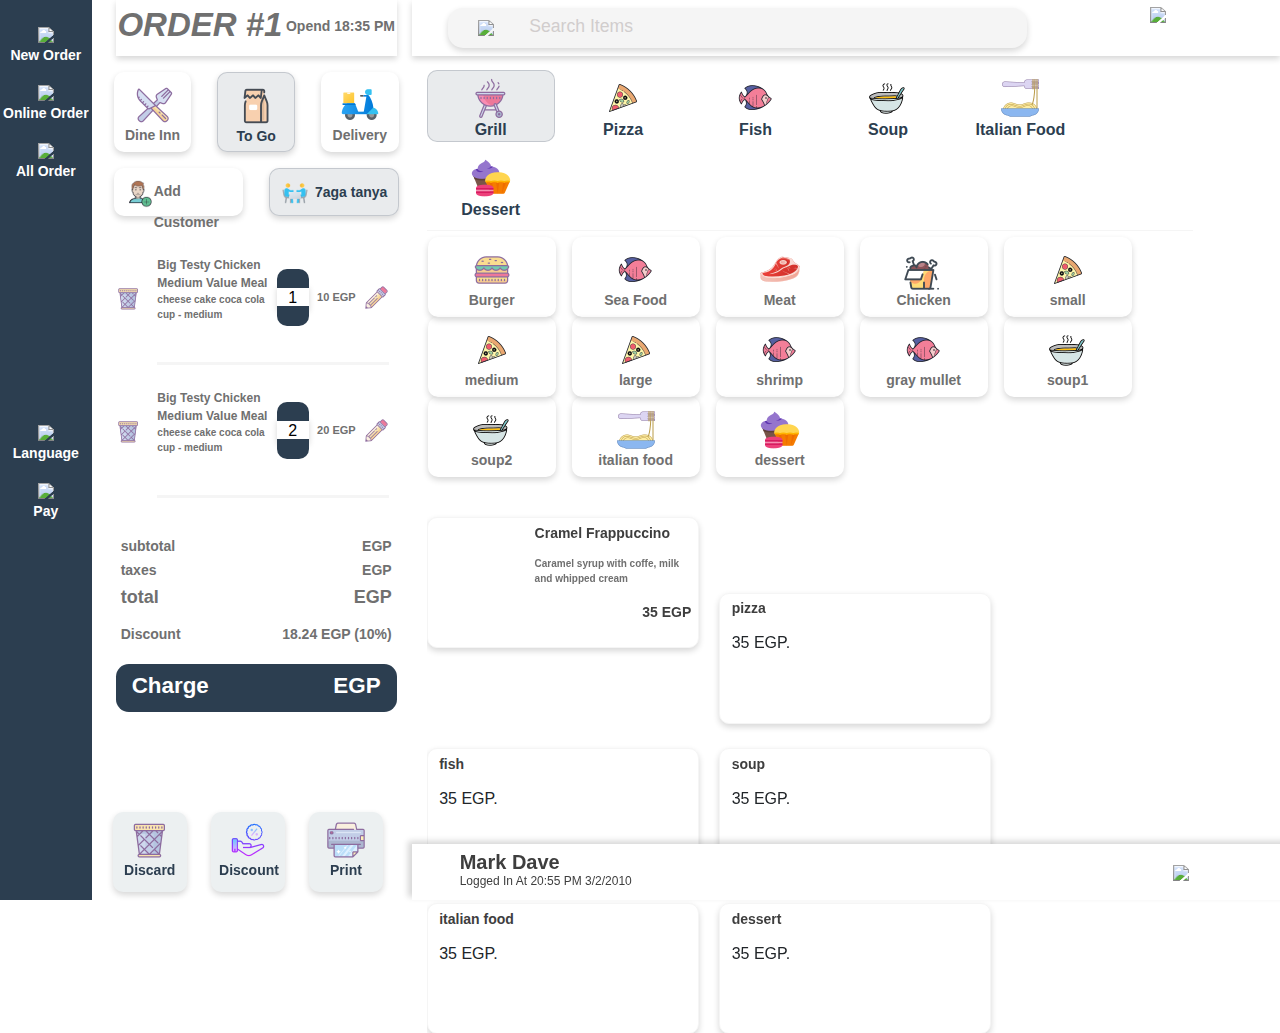
==== commit da97fd74: "." ====
--- a/index.html
+++ b/index.html
@@ -109,7 +109,7 @@
             <div class="cheque ">
                 <div class="order ">
                     <div class="delete-icon" onclick="deleteItem(event)">
-                        <img src="./assets/trash-bin.png" alt="">
+                        <img src="./assets/icons8-trash-25.png" alt="">
                     </div>
 
 
@@ -123,14 +123,14 @@
                             <div class="arrow-down"><i class="fas fa-chevron-down"></i></div>
                         </div>
                         <div class="price ">10 EGP</div>
-                        <img src="./assets/icons8-edit-30.png" style="cursor: pointer; z-index: 2;" onclick="writeNoteOnOrder(event)">
+                        <img src="./assets/icons8-edit-25.png" style="cursor: pointer; " onclick="writeNoteOnOrder(event)">
 
 
                     </div>
                 </div>
                 <div class="order ">
                     <div class="delete-icon" onclick="deleteItem(event)">
-                        <img src="./assets/trash-bin.png" alt="">
+                        <img src="./assets/icons8-trash-25.png" alt="">
                     </div>
                     <div class="order-details ">
                         <div class="order-info">Big Testy Chicken Medium Value Meal
@@ -142,11 +142,13 @@
                             <div class="arrow-down"><i class="fas fa-chevron-down"></i></div>
                         </div>
                         <div class="price ">20 EGP</div>
+                        <img src="./assets/icons8-edit-25.png" style="cursor: pointer;" onclick="writeNoteOnOrder(event)">
+
                     </div>
                 </div>
                 <div class="order ">
                     <div class="delete-icon" onclick="deleteItem(event)">
-                        <img src="./assets/trash-bin.png" alt="">
+                        <img src="./assets/icons8-trash-25.png" alt="">
                     </div>
                     <div class="order-details ">
                         <div class="order-info">Big Testy Chicken Medium Value Meal
@@ -158,11 +160,13 @@
                             <div class="arrow-down"><i class="fas fa-chevron-down"></i></div>
                         </div>
                         <div class="price ">10 EGP</div>
+                        <img src="./assets/icons8-edit-25.png" style="cursor: pointer; " onclick="writeNoteOnOrder(event)">
+
                     </div>
                 </div>
                 <div class="order ">
                     <div class="delete-icon" onclick="deleteItem(event)">
-                        <img src="./assets/trash-bin.png" alt="">
+                        <img src="./assets/icons8-trash-25.png" alt="">
                     </div>
                     <div class="order-details ">
                         <div class="order-info">Big Testy Chicken Medium Value Meal
@@ -174,264 +178,11 @@
                             <div class="arrow-down"><i class="fas fa-chevron-down"></i></div>
                         </div>
                         <div class="price ">20 EGP</div>
-                    </div>
-                </div>
-                <div class="order ">
-                    <div class="delete-icon" onclick="deleteItem(event)">
-                        <img src="./assets/trash-bin.png" alt="">
-                    </div>
-                    <div class="order-details ">
-                        <div class="order-info">Big Testy Chicken Medium Value Meal
-                            <p class="sub-info">cheese cake coca cola cup - medium</p>
-                        </div>
-                        <div class="count">
-                            <div class="no"><input type="number" value="1" min="1" oninput="changeQuantityInput(event)"></div>
-                            <div class="arrow-up"><i class="fas fa-chevron-up"></i></div>
-                            <div class="arrow-down"><i class="fas fa-chevron-down"></i></div>
-                        </div>
-                        <div class="price ">10 EGP</div>
-                    </div>
-                </div>
-                <div class="order ">
-                    <div class="delete-icon" onclick="deleteItem(event)">
-                        <img src="./assets/trash-bin.png" alt="">
-                    </div>
-                    <div class="order-details ">
-                        <div class="order-info">Big Testy Chicken Medium Value Meal
-                            <p class="sub-info">cheese cake coca cola cup - medium</p>
-                        </div>
-                        <div class="count">
-                            <div class="no"><input type="number" value="2" min="1" oninput="changeQuantityInput(event)"></div>
-                            <div class="arrow-up"><i class="fas fa-chevron-up"></i></div>
-                            <div class="arrow-down"><i class="fas fa-chevron-down"></i></div>
-                        </div>
-                        <div class="price ">20 EGP</div>
-                    </div>
-                </div>
-                <div class="order ">
-                    <div class="delete-icon" onclick="deleteItem(event)">
-                        <img src="./assets/trash-bin.png" alt="">
-                    </div>
-                    <div class="order-details ">
-                        <div class="order-info">Big Testy Chicken Medium Value Meal
-                            <p class="sub-info">cheese cake coca cola cup - medium</p>
-                        </div>
-                        <div class="count">
-                            <div class="no"><input type="number" value="3" min="1" oninput="changeQuantityInput(event)"></div>
-                            <div class="arrow-up"><i class="fas fa-chevron-up"></i></div>
-                            <div class="arrow-down"><i class="fas fa-chevron-down"></i></div>
-                        </div>
-                        <div class="price ">10 EGP</div>
-                    </div>
-                </div>
-                <div class="order ">
-                    <div class="delete-icon" onclick="deleteItem(event)">
-                        <img src="./assets/trash-bin.png" alt="">
-                    </div>
-                    <div class="order-details ">
-                        <div class="order-info">Big Testy Chicken Medium Value Meal
-                            <p class="sub-info">cheese cake coca cola cup - medium</p>
-                        </div>
-                        <div class="count">
-                            <div class="no"><input type="number" value="4" min="1" oninput="changeQuantityInput(event)"></div>
-                            <div class="arrow-up"><i class="fas fa-chevron-up"></i></div>
-                            <div class="arrow-down"><i class="fas fa-chevron-down"></i></div>
-                        </div>
-                        <div class="price ">20 EGP</div>
-                    </div>
-                </div>
-                <div class="order ">
-                    <div class="delete-icon" onclick="deleteItem(event)">
-                        <img src="./assets/trash-bin.png" alt="">
-                    </div>
-                    <div class="order-details ">
-                        <div class="order-info">Big Testy Chicken Medium Value Meal
-                            <p class="sub-info">cheese cake coca cola cup - medium</p>
-                        </div>
-                        <div class="count">
-                            <div class="no"><input type="number" value="1" min="1" oninput="changeQuantityInput(event)"></div>
-                            <div class="arrow-up"><i class="fas fa-chevron-up"></i></div>
-                            <div class="arrow-down"><i class="fas fa-chevron-down"></i></div>
-                        </div>
-                        <div class="price ">10 EGP</div>
-                    </div>
-                </div>
-                <div class="order ">
-                    <div class="delete-icon" onclick="deleteItem(event)">
-                        <img src="./assets/trash-bin.png" alt="">
-                    </div>
-                    <div class="order-details ">
-                        <div class="order-info">Big Testy Chicken Medium Value Meal
-                            <p class="sub-info">cheese cake coca cola cup - medium</p>
-                        </div>
-                        <div class="count">
-                            <div class="no"><input type="number" value="2" min="1" oninput="changeQuantityInput(event)"></div>
-                            <div class="arrow-up"><i class="fas fa-chevron-up"></i></div>
-                            <div class="arrow-down"><i class="fas fa-chevron-down"></i></div>
-                        </div>
-                        <div class="price ">20 EGP</div>
-                    </div>
-                </div>
-                <div class="order ">
-                    <div class="delete-icon" onclick="deleteItem(event)">
-                        <img src="./assets/trash-bin.png" alt="">
-                    </div>
-                    <div class="order-details ">
-                        <div class="order-info">Big Testy Chicken Medium Value Meal
-                            <p class="sub-info">cheese cake coca cola cup - medium</p>
-                        </div>
-                        <div class="count">
-                            <div class="no"><input type="number" value="3" min="1" oninput="changeQuantityInput(event)"></div>
-                            <div class="arrow-up"><i class="fas fa-chevron-up"></i></div>
-                            <div class="arrow-down"><i class="fas fa-chevron-down"></i></div>
-                        </div>
-                        <div class="price ">10 EGP</div>
-                    </div>
-                </div>
-                <div class="order ">
-                    <div class="delete-icon" onclick="deleteItem(event)">
-                        <img src="./assets/trash-bin.png" alt="">
-                    </div>
-                    <div class="order-details ">
-                        <div class="order-info">Big Testy Chicken Medium Value Meal
-                            <p class="sub-info">cheese cake coca cola cup - medium</p>
-                        </div>
-                        <div class="count">
-                            <div class="no"><input type="number" value="4" min="1" oninput="changeQuantityInput(event)"></div>
-                            <div class="arrow-up"><i class="fas fa-chevron-up"></i></div>
-                            <div class="arrow-down"><i class="fas fa-chevron-down"></i></div>
-                        </div>
-                        <div class="price ">20 EGP</div>
-                    </div>
-                </div>
-                <div class="order ">
-                    <div class="delete-icon" onclick="deleteItem(event)">
-                        <img src="./assets/trash-bin.png" alt="">
-                    </div>
-                    <div class="order-details ">
-                        <div class="order-info">Big Testy Chicken Medium Value Meal
-                            <p class="sub-info">cheese cake coca cola cup - medium</p>
-                        </div>
-                        <div class="count">
-                            <div class="no"><input type="number" value="1" min="1" oninput="changeQuantityInput(event)"></div>
-                            <div class="arrow-up"><i class="fas fa-chevron-up"></i></div>
-                            <div class="arrow-down"><i class="fas fa-chevron-down"></i></div>
-                        </div>
-                        <div class="price ">10 EGP</div>
-                    </div>
-                </div>
-                <div class="order ">
-                    <div class="delete-icon" onclick="deleteItem(event)">
-                        <img src="./assets/trash-bin.png" alt="">
-                    </div>
-                    <div class="order-details ">
-                        <div class="order-info">Big Testy Chicken Medium Value Meal
-                            <p class="sub-info">cheese cake coca cola cup - medium</p>
-                        </div>
-                        <div class="count">
-                            <div class="no"><input type="number" value="2" min="1" oninput="changeQuantityInput(event)"></div>
-                            <div class="arrow-up"><i class="fas fa-chevron-up"></i></div>
-                            <div class="arrow-down"><i class="fas fa-chevron-down"></i></div>
-                        </div>
-                        <div class="price ">20 EGP</div>
-                    </div>
-                </div>
-                <div class="order ">
-                    <div class="delete-icon" onclick="deleteItem(event)">
-                        <img src="./assets/trash-bin.png" alt="">
-                    </div>
-                    <div class="order-details ">
-                        <div class="order-info">Big Testy Chicken Medium Value Meal
-                            <p class="sub-info">cheese cake coca cola cup - medium</p>
-                        </div>
-                        <div class="count">
-                            <div class="no"><input type="number" value="3" min="1" oninput="changeQuantityInput(event)"></div>
-                            <div class="arrow-up"><i class="fas fa-chevron-up"></i></div>
-                            <div class="arrow-down"><i class="fas fa-chevron-down"></i></div>
-                        </div>
-                        <div class="price ">10 EGP</div>
-                    </div>
-                </div>
-                <div class="order ">
-                    <div class="delete-icon" onclick="deleteItem(event)">
-                        <img src="./assets/trash-bin.png" alt="">
-                    </div>
-                    <div class="order-details ">
-                        <div class="order-info">Big Testy Chicken Medium Value Meal
-                            <p class="sub-info">cheese cake coca cola cup - medium</p>
-                        </div>
-                        <div class="count">
-                            <div class="no"><input type="number" value="4" min="1" oninput="changeQuantityInput(event)"></div>
-                            <div class="arrow-up"><i class="fas fa-chevron-up"></i></div>
-                            <div class="arrow-down"><i class="fas fa-chevron-down"></i></div>
-                        </div>
-                        <div class="price ">20 EGP</div>
-                    </div>
-                </div>
-                <div class="order ">
-                    <div class="delete-icon" onclick="deleteItem(event)">
-                        <img src="./assets/trash-bin.png" alt="">
-                    </div>
-                    <div class="order-details ">
-                        <div class="order-info">Big Testy Chicken Medium Value Meal
-                            <p class="sub-info">cheese cake coca cola cup - medium</p>
-                        </div>
-                        <div class="count">
-                            <div class="no"><input type="number" value="1" min="1" oninput="changeQuantityInput(event)"></div>
-                            <div class="arrow-up"><i class="fas fa-chevron-up"></i></div>
-                            <div class="arrow-down"><i class="fas fa-chevron-down"></i></div>
-                        </div>
-                        <div class="price ">10 EGP</div>
-                    </div>
-                </div>
-                <div class="order ">
-                    <div class="delete-icon" onclick="deleteItem(event)">
-                        <img src="./assets/trash-bin.png" alt="">
-                    </div>
-                    <div class="order-details ">
-                        <div class="order-info">Big Testy Chicken Medium Value Meal
-                            <p class="sub-info">cheese cake coca cola cup - medium</p>
-                        </div>
-                        <div class="count">
-                            <div class="no"><input type="number" value="2" min="1" oninput="changeQuantityInput(event)"></div>
-                            <div class="arrow-up"><i class="fas fa-chevron-up"></i></div>
-                            <div class="arrow-down"><i class="fas fa-chevron-down"></i></div>
-                        </div>
-                        <div class="price ">20 EGP</div>
-                    </div>
-                </div>
-                <div class="order ">
-                    <div class="delete-icon" onclick="deleteItem(event)">
-                        <img src="./assets/trash-bin.png" alt="">
-                    </div>
-                    <div class="order-details ">
-                        <div class="order-info">Big Testy Chicken Medium Value Meal
-                            <p class="sub-info">cheese cake coca cola cup - medium</p>
-                        </div>
-                        <div class="count">
-                            <div class="no"><input type="number" value="3" min="1" oninput="changeQuantityInput(event)"></div>
-                            <div class="arrow-up"><i class="fas fa-chevron-up"></i></div>
-                            <div class="arrow-down"><i class="fas fa-chevron-down"></i></div>
-                        </div>
-                        <div class="price ">10 EGP</div>
-                    </div>
-                </div>
-                <div class="order ">
-                    <div class="delete-icon" onclick="deleteItem(event)">
-                        <img src="./assets/trash-bin.png" alt="">
-                    </div>
-                    <div class="order-details ">
-                        <div class="order-info">Big Testy Chicken Medium Value Meal
-                            <p class="sub-info">cheese cake coca cola cup - medium</p>
-                        </div>
-                        <div class="count">
-                            <div class="no"><input type="number" value="4" min="1" oninput="changeQuantityInput(event)"></div>
-                            <div class="arrow-up"><i class="fas fa-chevron-up"></i></div>
-                            <div class="arrow-down"><i class="fas fa-chevron-down"></i></div>
-                        </div>
-                        <div class="price ">20 EGP</div>
-                    </div>
-                </div>
+                        <img src="./assets/icons8-edit-25.png" style="cursor: pointer;" onclick="writeNoteOnOrder(event)">
+
+                    </div>
+                </div>
+
             </div>
             <div class="row total-cheque ">
                 <p>subtotal</p>
@@ -457,24 +208,31 @@
             </div>
 
             <div class=" footer row mt-3 d-flex justify-content-center flex-wrap ">
-                <div id="dineIn" class="middle-icon-container col-lg-3 col-md-3" style="background-color: #FDDBDF; color: #f37685; " onclick="discard()">
-                    <span style="font-size: 1.8rem;"><i class="far fa-trash-alt"></i></span>
-                    <p class="icon-name">Discard</p>
-                </div>
-                <div id="toGo" class="middle-icon-container  col-lg-3 col-md-3 offset-1 " onclick="openModal('discount')" style="background-color: #FCDC7B; color: #fcbd02;">
-                    <span style="font-size: 1.8rem;"><i class="fas fa-hand-holding-usd"></i></span>
+                <div id="dineIn" class="middle-icon-container col-lg-3 col-md-3" style="background-color: #ecf0f1; color: #2c3e50; " onclick="discard() ">
+                    <!-- <span style="font-size: 1.8rem; "><i class="far fa-trash-alt "></i></span> -->
+                    <img src="./assets/icons8-trash-40.png" alt="">
+                    <p class="icon-name ">Discard</p>
+                </div>
+                <div id="toGo " class="middle-icon-container col-lg-3 col-md-3 offset-1 " onclick="openModal( 'discount') " style="background-color: #ecf0f1;
+                color: #2c3e50;">
+                    <!-- <span style="font-size: 1.8rem; "><i class="fas fa-hand-holding-usd "></i></span> -->
+                    <img src="./assets/icons8-get-a-discount-40.png" alt="">
+
                     <p class="icon-name ">Discount</p>
                 </div>
-                <div id="delivery" class="middle-icon-container  col-lg-3 offset-1 col-md-3" style="background-color: #DAE6F3; color: #74afee; ">
-                    <span style="font-size: 1.8rem;"><i class="fas fa-print"></i></span>
+                <div id="delivery " class="middle-icon-container col-lg-3 offset-1 col-md-3 " style="background-color: #ecf0f1;
+                color: #2c3e50;">
+                    <!-- <span style="font-size: 1.8rem; "><i class="fas fa-print "></i></span> -->
+                    <img src="./assets/icons8-print-40.png" alt="">
+
                     <p class="icon-name ">Print</p>
                 </div>
             </div>
 
         </section>
         <section class="col-lg-8 col-md-7 right-sectoin ">
-            <header class="row">
-                <div class="search col-lg-8 col-md-8 pt-1 mt-2 m-auto">
+            <header class="row ">
+                <div class="search col-lg-8 col-md-8 pt-1 mt-2 m-auto ">
                     <label for="search-input " class="col-lg-1 col-md-1 "><img  src="./assets/Group 103.png " alt=" "></label>
                     <input class="search-input col-lg-11 col-md-10 " placeholder="Search Items " type="text " name=" " id="search-input ">
                 </div>
@@ -484,17 +242,17 @@
             <section class="row ">
                 <div class="col-lg-11 col-md-12 ">
                     <div class="category ">
-                        <div id="grill" class="sm-icon-container categoryActive">
+                        <div id="grill" class="sm-icon-container categoryActive ">
                             <img class="icon " src="./assets/icons8-grill-40.png " alt=" ">
                             <p class="icon-name ">Grill</p>
                         </div>
 
                         <div id="pizza" class="sm-icon-container ">
-                            <img class="icon " src="./assets/icons8-pizza-40.png" alt=" ">
+                            <img class="icon " src="./assets/icons8-pizza-40.png " alt=" ">
                             <p class="icon-name ">Pizza</p>
                         </div>
                         <div id="fish" class="sm-icon-container ">
-                            <img class="icon " src="./assets/icons8-fish-40.png" alt=" ">
+                            <img class="icon " src="./assets/icons8-fish-40.png " alt=" ">
                             <p class="icon-name ">Fish</p>
                         </div>
                         <div id="soup" class="sm-icon-container ">
@@ -502,7 +260,7 @@
                             <p class="icon-name ">Soup</p>
                         </div>
                         <div id="italianFood" class="sm-icon-container ">
-                            <img class="icon " src="./assets/icons8-spaghetti-40.png" alt=" ">
+                            <img class="icon " src="./assets/icons8-spaghetti-40.png " alt=" ">
                             <p class="icon-name ">Italian Food</p>
                         </div>
                         <div id="dessert" class="sm-icon-container ">
@@ -510,83 +268,83 @@
                             <p class="icon-name ">Dessert</p>
                         </div>
                     </div>
-                    <div class="row grid">
-                        <div id="burger" class="middle-icon-container foodType grill  grid-item">
+                    <div class="row grid ">
+                        <div id="burger" class="middle-icon-container foodType grill grid-item ">
                             <img class="icon " src="./assets/icons8-hamburger-40.png " alt=" ">
                             <p class="icon-name ">Burger</p>
                         </div>
-                        <div id="seaFood" class="middle-icon-container foodType grill  grid-item">
-                            <img class="icon " src="./assets/icons8-fish-40.png" alt=" ">
+                        <div id="seaFood" class="middle-icon-container foodType grill grid-item ">
+                            <img class="icon " src="./assets/icons8-fish-40.png " alt=" ">
                             <p class="icon-name ">Sea Food</p>
                         </div>
-                        <div id="meat" class="middle-icon-container foodType grill  grid-item">
+                        <div id="meat" class="middle-icon-container foodType grill grid-item ">
                             <img class="icon " src="./assets/icons8-cut-of-meat-40.png " alt=" ">
                             <p class="icon-name "> Meat</p>
                         </div>
-                        <div id="chicken" class="middle-icon-container foodType grill  grid-item">
-                            <img class="icon " src="./assets/icons8-chicken-box-40.png" alt=" ">
+                        <div id="chicken" class="middle-icon-container foodType grill grid-item ">
+                            <img class="icon " src="./assets/icons8-chicken-box-40.png " alt=" ">
                             <p class="icon-name ">Chicken</p>
                         </div>
 
-                        <div id="burger" class="middle-icon-container foodType pizza  grid-item">
-                            <img class="icon " src="./assets/icons8-pizza-40.png" alt=" ">
+                        <div id="burger" class="middle-icon-container foodType pizza grid-item ">
+                            <img class="icon " src="./assets/icons8-pizza-40.png " alt=" ">
                             <p class="icon-name ">small</p>
                         </div>
-                        <div id="seaFood" class="middle-icon-container foodType pizza  grid-item">
-                            <img class="icon " src="./assets/icons8-pizza-40.png" alt=" ">
+                        <div id="seaFood" class="middle-icon-container foodType pizza grid-item ">
+                            <img class="icon " src="./assets/icons8-pizza-40.png " alt=" ">
                             <p class="icon-name ">medium</p>
                         </div>
-                        <div id="meat" class="middle-icon-container foodType pizza  grid-item">
-                            <img class="icon " src="./assets/icons8-pizza-40.png" alt=" ">
+                        <div id="meat" class="middle-icon-container foodType pizza grid-item ">
+                            <img class="icon " src="./assets/icons8-pizza-40.png " alt=" ">
                             <p class="icon-name "> large</p>
                         </div>
 
-                        <div id="burger" class="middle-icon-container foodType fish  grid-item">
-                            <img class="icon " src="./assets/icons8-fish-40.png" alt=" ">
+                        <div id="burger" class="middle-icon-container foodType fish grid-item ">
+                            <img class="icon " src="./assets/icons8-fish-40.png " alt=" ">
                             <p class="icon-name ">shrimp</p>
                         </div>
-                        <div id="seaFood" class="middle-icon-container foodType fish  grid-item">
+                        <div id="seaFood" class="middle-icon-container foodType fish grid-item ">
                             <img class="icon fish " src="./assets/icons8-fish-40.png " alt=" ">
                             <p class="icon-name ">gray mullet</p>
                         </div>
 
-                        <div id="burger" class="middle-icon-container foodType soup  grid-item">
-                            <img class="icon " src="./assets/icons8-soup-plate-40.png" alt=" ">
+                        <div id="burger" class="middle-icon-container foodType soup grid-item ">
+                            <img class="icon " src="./assets/icons8-soup-plate-40.png " alt=" ">
                             <p class="icon-name ">soup1</p>
                         </div>
-                        <div id="seaFood" class="middle-icon-container foodType soup  grid-item">
-                            <img class="icon " src="./assets/icons8-soup-plate-40.png" alt=" ">
+                        <div id="seaFood " class="middle-icon-container foodType soup grid-item ">
+                            <img class="icon " src="./assets/icons8-soup-plate-40.png " alt=" ">
                             <p class="icon-name ">soup2</p>
                         </div>
 
-                        <div id="burger" class="middle-icon-container foodType italianFood  grid-item">
+                        <div id="burger " class="middle-icon-container foodType italianFood grid-item ">
                             <img class="icon " src="./assets/icons8-spaghetti-40.png " alt=" ">
                             <p class="icon-name ">italian food</p>
                         </div>
-                        <div id="seaFood" class="middle-icon-container foodType dessert  grid-item">
-                            <img class="icon " src="./assets/icons8-dessert-40.png" alt=" ">
+                        <div id="seaFood " class="middle-icon-container foodType dessert grid-item ">
+                            <img class="icon " src="./assets/icons8-dessert-40.png " alt=" ">
                             <p class="icon-name ">dessert</p>
                         </div>
 
 
                     </div>
-                    <div class="cards-container cardContainer">
-
-                        <div class="card grill flip-card" onclick="addToMyOrder(event)">
-                            <div class="flip-card-inner">
-                                <div class="flip-card-front">
-                                    <div class="row imgAndDisc">
-                                        <div class="col-lg-4 col-md-4 card-img" style="background-image: url(./assets/photo-1550317138-10000687a72b.jfif); "></div>
-                                        <div class="col-lg-7  col-md-7  card-body">
+                    <div class="cards-container cardContainer ">
+
+                        <div class="card grill flip-card " onclick="addToMyOrder(event) ">
+                            <div class="flip-card-inner ">
+                                <div class="flip-card-front ">
+                                    <div class="row imgAndDisc ">
+                                        <div class="col-lg-4 col-md-4 card-img " style="background-image: url(./assets/photo-1550317138-10000687a72b.jfif); "></div>
+                                        <div class="col-lg-7 col-md-7 card-body ">
                                             <p class="card-title ">Cramel Frappuccino</p>
-                                            <p class="card-disc">Caramel syrup with coffe, milk and whipped cream</p>
-                                            <p class="card-title " style="text-align: right;">35 EGP</p>
+                                            <p class="card-disc ">Caramel syrup with coffe, milk and whipped cream</p>
+                                            <p class="card-title " style="text-align: right; ">35 EGP</p>
                                         </div>
                                     </div>
                                 </div>
 
-                                <div class="flip-card-back">
-                                    <div class=" row display-flex justify-content-around align-items-center">
+                                <div class="flip-card-back ">
+                                    <div class=" row display-flex justify-content-around align-items-center ">
 
                                         <div class=" deatailsDiv ">S</div>
                                         <div class="deatailsDiv ">M</div>
@@ -596,28 +354,28 @@
                             </div>
                         </div>
 
-                        <div class="card pizza" onclick="addToMyOrder(event)">
+                        <div class="card pizza " onclick="addToMyOrder(event) ">
                             <div class="card-img " style="background-image: url(./assets/photo-1571091655789-405eb7a3a3a8.jfif); "></div>
                             <div class="card-body ">
                                 <p class="card-title ">pizza</p>
                                 <p class="card-text ">35 EGP.</p>
                             </div>
                         </div>
-                        <div class="card fish " onclick="addToMyOrder(event)">
+                        <div class="card fish " onclick="addToMyOrder(event) ">
                             <div class="card-img " style="background-image: url(./assets/photo-1568901346375-23c9450c58cd.jfif); "></div>
                             <div class="card-body ">
                                 <p class="card-title ">fish</p>
                                 <p class="card-text ">35 EGP.</p>
                             </div>
                         </div>
-                        <div class="card soup " onclick="addToMyOrder(event)">
+                        <div class="card soup " onclick="addToMyOrder(event) ">
                             <div class="card-img " style="background-image: url(./assets/photo-1571091655789-405eb7a3a3a8.jfif); "></div>
                             <div class="card-body ">
                                 <p class="card-title ">soup</p>
                                 <p class="card-text ">35 EGP.</p>
                             </div>
                         </div>
-                        <div class="card grill " onclick="addToMyOrder(event)">
+                        <div class="card grill " onclick="addToMyOrder(event) ">
                             <div class="card-img " style="background-image: url(./assets/photo-1568901346375-23c9450c58cd.jfif); "></div>
                             <div class="card-body ">
                                 <p class="card-title ">italian food</p>
@@ -625,42 +383,42 @@
                             </div>
                         </div>
 
-                        <div class="card pizza " onclick="addToMyOrder(event)">
+                        <div class="card pizza " onclick="addToMyOrder(event) ">
                             <div class="card-img " style="background-image: url(./assets/photo-1550317138-10000687a72b.jfif); "></div>
                             <div class="card-body ">
                                 <p class="card-title ">dessert</p>
                                 <p class="card-text ">35 EGP.</p>
                             </div>
                         </div>
-                        <div class="card grill " onclick="addToMyOrder(event)">
+                        <div class="card grill " onclick="addToMyOrder(event) ">
                             <div class="card-img " style="background-image: url(./assets/photo-1571091655789-405eb7a3a3a8.jfif); "></div>
                             <div class="card-body ">
                                 <p class="card-title ">grill</p>
                                 <p class="card-text ">35 EGP.</p>
                             </div>
                         </div>
-                        <div class="card pizza " onclick="addToMyOrder(event)">
-                            <div class="card-img " style="background-image: url(./assets/photo-1568901346375-23c9450c58cd.jfif )"></div>
+                        <div class="card pizza " onclick="addToMyOrder(event) ">
+                            <div class="card-img " style="background-image: url(./assets/photo-1568901346375-23c9450c58cd.jfif ) "></div>
                             <div class="card-body ">
                                 <p class="card-title ">pizza</p>
                                 <p class="card-text ">35 EGP.</p>
                             </div>
                         </div>
-                        <div class="card fish " onclick="addToMyOrder(event)">
+                        <div class="card fish " onclick="addToMyOrder(event) ">
                             <div class="card-img " style="background-image: url(./assets/photo-1568901346375-23c9450c58cd.jfif); "></div>
                             <div class="card-body ">
                                 <p class="card-title ">fish</p>
                                 <p class="card-text ">35 EGP.</p>
                             </div>
                         </div>
-                        <div class="card soup " onclick="addToMyOrder(event)">
+                        <div class="card soup " onclick="addToMyOrder(event) ">
                             <div class="card-img " style="background-image: url(./assets/photo-1571091655789-405eb7a3a3a8.jfif); "></div>
                             <div class="card-body ">
                                 <p class="card-title ">soup</p>
                                 <p class="card-text ">35 EGP.</p>
                             </div>
                         </div>
-                        <div class="card grill " onclick="addToMyOrder(event)">
+                        <div class="card grill " onclick="addToMyOrder(event) ">
                             <div class="card-img " style="background-image: url(./assets/photo-1568901346375-23c9450c58cd.jfif); "></div>
                             <div class="card-body ">
                                 <p class="card-title ">itlalian food</p>
@@ -668,35 +426,35 @@
                             </div>
                         </div>
 
-                        <div class="card pizza " onclick="addToMyOrder(event)">
+                        <div class="card pizza " onclick="addToMyOrder(event) ">
                             <div class="card-img " style="background-image: url(./assets/photo-1550317138-10000687a72b.jfif); "></div>
                             <div class="card-body ">
                                 <p class="card-title ">dessert</p>
                                 <p class="card-text ">35 EGP.</p>
                             </div>
                         </div>
-                        <div class="card pizza" onclick="addToMyOrder(event)">
+                        <div class="card pizza " onclick="addToMyOrder(event) ">
                             <div class="card-img " style="background-image: url(./assets/photo-1571091655789-405eb7a3a3a8.jfif); "></div>
                             <div class="card-body ">
                                 <p class="card-title ">pizza</p>
                                 <p class="card-text ">35 EGP.</p>
                             </div>
                         </div>
-                        <div class="card fish " onclick="addToMyOrder(event)">
+                        <div class="card fish " onclick="addToMyOrder(event) ">
                             <div class="card-img " style="background-image: url(./assets/photo-1568901346375-23c9450c58cd.jfif); "></div>
                             <div class="card-body ">
                                 <p class="card-title ">fish</p>
                                 <p class="card-text ">35 EGP.</p>
                             </div>
                         </div>
-                        <div class="card soup " onclick="addToMyOrder(event)">
+                        <div class="card soup " onclick="addToMyOrder(event) ">
                             <div class="card-img " style="background-image: url(./assets/photo-1571091655789-405eb7a3a3a8.jfif); "></div>
                             <div class="card-body ">
                                 <p class="card-title ">soup</p>
                                 <p class="card-text ">35 EGP.</p>
                             </div>
                         </div>
-                        <div class="card grill " onclick="addToMyOrder(event)">
+                        <div class="card grill " onclick="addToMyOrder(event) ">
                             <div class="card-img " style="background-image: url(./assets/photo-1568901346375-23c9450c58cd.jfif); "></div>
                             <div class="card-body ">
                                 <p class="card-title ">italian food</p>
@@ -704,42 +462,42 @@
                             </div>
                         </div>
 
-                        <div class="card pizza " onclick="addToMyOrder(event)">
+                        <div class="card pizza " onclick="addToMyOrder(event) ">
                             <div class="card-img " style="background-image: url(./assets/photo-1550317138-10000687a72b.jfif); "></div>
                             <div class="card-body ">
                                 <p class="card-title ">dessert</p>
                                 <p class="card-text ">35 EGP.</p>
                             </div>
                         </div>
-                        <div class="card grill " onclick="addToMyOrder(event)">
+                        <div class="card grill " onclick="addToMyOrder(event) ">
                             <div class="card-img " style="background-image: url(./assets/photo-1571091655789-405eb7a3a3a8.jfif); "></div>
                             <div class="card-body ">
                                 <p class="card-title ">grill</p>
                                 <p class="card-text ">35 EGP.</p>
                             </div>
                         </div>
-                        <div class="card pizza " onclick="addToMyOrder(event)">
-                            <div class="card-img " style="background-image: url(./assets/photo-1568901346375-23c9450c58cd.jfif)"></div>
+                        <div class="card pizza " onclick="addToMyOrder(event) ">
+                            <div class="card-img " style="background-image: url(./assets/photo-1568901346375-23c9450c58cd.jfif) "></div>
                             <div class="card-body ">
                                 <p class="card-title ">pizza</p>
                                 <p class="card-text ">35 EGP.</p>
                             </div>
                         </div>
-                        <div class="card fish " onclick="addToMyOrder(event)">
-                            <div class="card-img " style="background-image: url(./assets/photo-1568901346375-23c9450c58cd.jfif)"></div>
+                        <div class="card fish " onclick="addToMyOrder(event) ">
+                            <div class="card-img " style="background-image: url(./assets/photo-1568901346375-23c9450c58cd.jfif) "></div>
                             <div class="card-body ">
                                 <p class="card-title ">fish</p>
                                 <p class="card-text ">35 EGP.</p>
                             </div>
                         </div>
-                        <div class="card soup " onclick="addToMyOrder(event)">
+                        <div class="card soup " onclick="addToMyOrder(event) ">
                             <div class="card-img " style="background-image: url(./assets/photo-1571091655789-405eb7a3a3a8.jfif); "></div>
                             <div class="card-body ">
                                 <p class="card-title ">soup</p>
                                 <p class="card-text ">35 EGP.</p>
                             </div>
                         </div>
-                        <div class="card grill " onclick="addToMyOrder(event)">
+                        <div class="card grill " onclick="addToMyOrder(event) ">
                             <div class="card-img " style="background-image: url(./assets/photo-1568901346375-23c9450c58cd.jfif); "></div>
                             <div class="card-body ">
                                 <p class="card-title ">itlalian food</p>
@@ -747,35 +505,35 @@
                             </div>
                         </div>
 
-                        <div class="card pizza " onclick="addToMyOrder(event)">
+                        <div class="card pizza " onclick="addToMyOrder(event) ">
                             <div class="card-img " style="background-image: url(./assets/photo-1550317138-10000687a72b.jfif); "></div>
                             <div class="card-body ">
                                 <p class="card-title ">dessert</p>
                                 <p class="card-text ">35 EGP.</p>
                             </div>
                         </div>
-                        <div class="card pizza" onclick="addToMyOrder(event)">
+                        <div class="card pizza " onclick="addToMyOrder(event) ">
                             <div class="card-img " style="background-image: url(./assets/photo-1571091655789-405eb7a3a3a8.jfif); "></div>
                             <div class="card-body ">
                                 <p class="card-title ">pizza</p>
                                 <p class="card-text ">35 EGP.</p>
                             </div>
                         </div>
-                        <div class="card fish " onclick="addToMyOrder(event)">
+                        <div class="card fish " onclick="addToMyOrder(event) ">
                             <div class="card-img " style="background-image: url(./assets/photo-1568901346375-23c9450c58cd.jfif); "></div>
                             <div class="card-body ">
                                 <p class="card-title ">fish</p>
                                 <p class="card-text ">35 EGP.</p>
                             </div>
                         </div>
-                        <div class="card soup " onclick="addToMyOrder(event)">
+                        <div class="card soup " onclick="addToMyOrder(event) ">
                             <div class="card-img " style="background-image: url(./assets/photo-1571091655789-405eb7a3a3a8.jfif); "></div>
                             <div class="card-body ">
                                 <p class="card-title ">soup</p>
                                 <p class="card-text ">35 EGP.</p>
                             </div>
                         </div>
-                        <div class="card grill " onclick="addToMyOrder(event)">
+                        <div class="card grill " onclick="addToMyOrder(event) ">
                             <div class="card-img " style="background-image: url(./assets/photo-1568901346375-23c9450c58cd.jfif); "></div>
                             <div class="card-body ">
                                 <p class="card-title ">italian food</p>
@@ -783,42 +541,42 @@
                             </div>
                         </div>
 
-                        <div class="card pizza " onclick="addToMyOrder(event)">
+                        <div class="card pizza " onclick="addToMyOrder(event) ">
                             <div class="card-img " style="background-image: url(./assets/photo-1550317138-10000687a72b.jfif); "></div>
                             <div class="card-body ">
                                 <p class="card-title ">dessert</p>
                                 <p class="card-text ">35 EGP.</p>
                             </div>
                         </div>
-                        <div class="card grill " onclick="addToMyOrder(event)">
+                        <div class="card grill " onclick="addToMyOrder(event) ">
                             <div class="card-img " style="background-image: url(./assets/photo-1571091655789-405eb7a3a3a8.jfif); "></div>
                             <div class="card-body ">
                                 <p class="card-title ">grill</p>
                                 <p class="card-text ">35 EGP.</p>
                             </div>
                         </div>
-                        <div class="card pizza " onclick="addToMyOrder(event)">
-                            <div class="card-img " style="background-image: url(./assets/photo-1568901346375-23c9450c58cd.jfif )"></div>
+                        <div class="card pizza " onclick="addToMyOrder(event) ">
+                            <div class="card-img " style="background-image: url(./assets/photo-1568901346375-23c9450c58cd.jfif ) "></div>
                             <div class="card-body ">
                                 <p class="card-title ">pizza</p>
                                 <p class="card-text ">35 EGP.</p>
                             </div>
                         </div>
-                        <div class="card fish " onclick="addToMyOrder(event)">
+                        <div class="card fish " onclick="addToMyOrder(event) ">
                             <div class="card-img " style="background-image: url(./assets/photo-1568901346375-23c9450c58cd.jfif); "></div>
                             <div class="card-body ">
                                 <p class="card-title ">fish</p>
                                 <p class="card-text ">35 EGP.</p>
                             </div>
                         </div>
-                        <div class="card soup " onclick="addToMyOrder(event)">
+                        <div class="card soup " onclick="addToMyOrder(event) ">
                             <div class="card-img " style="background-image: url(./assets/photo-1571091655789-405eb7a3a3a8.jfif); "></div>
                             <div class="card-body ">
                                 <p class="card-title ">soup</p>
                                 <p class="card-text ">35 EGP.</p>
                             </div>
                         </div>
-                        <div class="card grill " onclick="addToMyOrder(event)">
+                        <div class="card grill " onclick="addToMyOrder(event) ">
                             <div class="card-img " style="background-image: url(./assets/photo-1568901346375-23c9450c58cd.jfif); "></div>
                             <div class="card-body ">
                                 <p class="card-title ">itlalian food</p>
@@ -826,35 +584,35 @@
                             </div>
                         </div>
 
-                        <div class="card pizza " onclick="addToMyOrder(event)">
+                        <div class="card pizza " onclick="addToMyOrder(event) ">
                             <div class="card-img " style="background-image: url(./assets/photo-1550317138-10000687a72b.jfif); "></div>
                             <div class="card-body ">
                                 <p class="card-title ">dessert</p>
                                 <p class="card-text ">35 EGP.</p>
                             </div>
                         </div>
-                        <div class="card pizza" onclick="addToMyOrder(event)">
+                        <div class="card pizza " onclick="addToMyOrder(event) ">
                             <div class="card-img " style="background-image: url(./assets/photo-1571091655789-405eb7a3a3a8.jfif); "></div>
                             <div class="card-body ">
                                 <p class="card-title ">pizza</p>
                                 <p class="card-text ">35 EGP.</p>
                             </div>
                         </div>
-                        <div class="card fish " onclick="addToMyOrder(event)">
+                        <div class="card fish " onclick="addToMyOrder(event) ">
                             <div class="card-img " style="background-image: url(./assets/photo-1568901346375-23c9450c58cd.jfif); "></div>
                             <div class="card-body ">
                                 <p class="card-title ">fish</p>
                                 <p class="card-text ">35 EGP.</p>
                             </div>
                         </div>
-                        <div class="card soup " onclick="addToMyOrder(event)">
+                        <div class="card soup " onclick="addToMyOrder(event) ">
                             <div class="card-img " style="background-image: url(./assets/photo-1571091655789-405eb7a3a3a8.jfif); "></div>
                             <div class="card-body ">
                                 <p class="card-title ">soup</p>
                                 <p class="card-text ">35 EGP.</p>
                             </div>
                         </div>
-                        <div class="card grill " onclick="addToMyOrder(event)">
+                        <div class="card grill " onclick="addToMyOrder(event) ">
                             <div class="card-img " style="background-image: url(./assets/photo-1568901346375-23c9450c58cd.jfif); "></div>
                             <div class="card-body ">
                                 <p class="card-title ">italian food</p>
@@ -862,42 +620,42 @@
                             </div>
                         </div>
 
-                        <div class="card pizza " onclick="addToMyOrder(event)">
+                        <div class="card pizza " onclick="addToMyOrder(event) ">
                             <div class="card-img " style="background-image: url(./assets/photo-1550317138-10000687a72b.jfif); "></div>
                             <div class="card-body ">
                                 <p class="card-title ">dessert</p>
                                 <p class="card-text ">35 EGP.</p>
                             </div>
                         </div>
-                        <div class="card grill " onclick="addToMyOrder(event)">
+                        <div class="card grill " onclick="addToMyOrder(event) ">
                             <div class="card-img " style="background-image: url(./assets/photo-1571091655789-405eb7a3a3a8.jfif); "></div>
                             <div class="card-body ">
                                 <p class="card-title ">grill</p>
                                 <p class="card-text ">35 EGP.</p>
                             </div>
                         </div>
-                        <div class="card pizza " onclick="addToMyOrder(event)">
-                            <div class="card-img " style="background-image: url(./assets/photo-1568901346375-23c9450c58cd.jfif )"></div>
+                        <div class="card pizza " onclick="addToMyOrder(event) ">
+                            <div class="card-img " style="background-image: url(./assets/photo-1568901346375-23c9450c58cd.jfif ) "></div>
                             <div class="card-body ">
                                 <p class="card-title ">pizza</p>
                                 <p class="card-text ">35 EGP.</p>
                             </div>
                         </div>
-                        <div class="card fish " onclick="addToMyOrder(event)">
+                        <div class="card fish " onclick="addToMyOrder(event) ">
                             <div class="card-img " style="background-image: url(./assets/photo-1568901346375-23c9450c58cd.jfif); "></div>
                             <div class="card-body ">
                                 <p class="card-title ">fish</p>
                                 <p class="card-text ">35 EGP.</p>
                             </div>
                         </div>
-                        <div class="card soup " onclick="addToMyOrder(event)">
+                        <div class="card soup " onclick="addToMyOrder(event) ">
                             <div class="card-img " style="background-image: url(./assets/photo-1571091655789-405eb7a3a3a8.jfif); "></div>
                             <div class="card-body ">
                                 <p class="card-title ">soup</p>
                                 <p class="card-text ">35 EGP.</p>
                             </div>
                         </div>
-                        <div class="card grill " onclick="addToMyOrder(event)">
+                        <div class="card grill " onclick="addToMyOrder(event) ">
                             <div class="card-img " style="background-image: url(./assets/photo-1568901346375-23c9450c58cd.jfif); "></div>
                             <div class="card-body ">
                                 <p class="card-title ">itlalian food</p>
@@ -905,35 +663,35 @@
                             </div>
                         </div>
 
-                        <div class="card pizza " onclick="addToMyOrder(event)">
+                        <div class="card pizza " onclick="addToMyOrder(event) ">
                             <div class="card-img " style="background-image: url(./assets/photo-1550317138-10000687a72b.jfif); "></div>
                             <div class="card-body ">
                                 <p class="card-title ">dessert</p>
                                 <p class="card-text ">35 EGP.</p>
                             </div>
                         </div>
-                        <div class="card pizza" onclick="addToMyOrder(event)">
+                        <div class="card pizza " onclick="addToMyOrder(event) ">
                             <div class="card-img " style="background-image: url(./assets/photo-1571091655789-405eb7a3a3a8.jfif); "></div>
                             <div class="card-body ">
                                 <p class="card-title ">pizza</p>
                                 <p class="card-text ">35 EGP.</p>
                             </div>
                         </div>
-                        <div class="card fish " onclick="addToMyOrder(event)">
+                        <div class="card fish " onclick="addToMyOrder(event) ">
                             <div class="card-img " style="background-image: url(./assets/photo-1568901346375-23c9450c58cd.jfif); "></div>
                             <div class="card-body ">
                                 <p class="card-title ">fish</p>
                                 <p class="card-text ">35 EGP.</p>
                             </div>
                         </div>
-                        <div class="card soup " onclick="addToMyOrder(event)">
+                        <div class="card soup " onclick="addToMyOrder(event) ">
                             <div class="card-img " style="background-image: url(./assets/photo-1571091655789-405eb7a3a3a8.jfif); "></div>
                             <div class="card-body ">
                                 <p class="card-title ">soup</p>
                                 <p class="card-text ">35 EGP.</p>
                             </div>
                         </div>
-                        <div class="card grill " onclick="addToMyOrder(event)">
+                        <div class="card grill " onclick="addToMyOrder(event) ">
                             <div class="card-img " style="background-image: url(./assets/photo-1568901346375-23c9450c58cd.jfif); "></div>
                             <div class="card-body ">
                                 <p class="card-title ">italian food</p>
@@ -941,42 +699,42 @@
                             </div>
                         </div>
 
-                        <div class="card pizza " onclick="addToMyOrder(event)">
+                        <div class="card pizza " onclick="addToMyOrder(event) ">
                             <div class="card-img " style="background-image: url(./assets/photo-1550317138-10000687a72b.jfif); "></div>
                             <div class="card-body ">
                                 <p class="card-title ">dessert</p>
                                 <p class="card-text ">35 EGP.</p>
                             </div>
                         </div>
-                        <div class="card grill " onclick="addToMyOrder(event)">
+                        <div class="card grill " onclick="addToMyOrder(event) ">
                             <div class="card-img " style="background-image: url(./assets/photo-1571091655789-405eb7a3a3a8.jfif); "></div>
                             <div class="card-body ">
                                 <p class="card-title ">grill</p>
                                 <p class="card-text ">35 EGP.</p>
                             </div>
                         </div>
-                        <div class="card pizza " onclick="addToMyOrder(event)">
-                            <div class="card-img " style="background-image: url(./assets/photo-1568901346375-23c9450c58cd.jfif )"></div>
+                        <div class="card pizza " onclick="addToMyOrder(event) ">
+                            <div class="card-img " style="background-image: url(./assets/photo-1568901346375-23c9450c58cd.jfif ) "></div>
                             <div class="card-body ">
                                 <p class="card-title ">pizza</p>
                                 <p class="card-text ">35 EGP.</p>
                             </div>
                         </div>
-                        <div class="card fish " onclick="addToMyOrder(event)">
+                        <div class="card fish " onclick="addToMyOrder(event) ">
                             <div class="card-img " style="background-image: url(./assets/photo-1568901346375-23c9450c58cd.jfif); "></div>
                             <div class="card-body ">
                                 <p class="card-title ">fish</p>
                                 <p class="card-text ">35 EGP.</p>
                             </div>
                         </div>
-                        <div class="card soup " onclick="addToMyOrder(event)">
+                        <div class="card soup " onclick="addToMyOrder(event) ">
                             <div class="card-img " style="background-image: url(./assets/photo-1571091655789-405eb7a3a3a8.jfif); "></div>
                             <div class="card-body ">
                                 <p class="card-title ">soup</p>
                                 <p class="card-text ">35 EGP.</p>
                             </div>
                         </div>
-                        <div class="card grill " onclick="addToMyOrder(event)">
+                        <div class="card grill " onclick="addToMyOrder(event) ">
                             <div class="card-img " style="background-image: url(./assets/photo-1568901346375-23c9450c58cd.jfif); "></div>
                             <div class="card-body ">
                                 <p class="card-title ">itlalian food</p>
@@ -984,35 +742,35 @@
                             </div>
                         </div>
 
-                        <div class="card pizza " onclick="addToMyOrder(event)">
+                        <div class="card pizza " onclick="addToMyOrder(event) ">
                             <div class="card-img " style="background-image: url(./assets/photo-1550317138-10000687a72b.jfif); "></div>
                             <div class="card-body ">
                                 <p class="card-title ">dessert</p>
                                 <p class="card-text ">35 EGP.</p>
                             </div>
                         </div>
-                        <div class="card pizza" onclick="addToMyOrder(event)">
+                        <div class="card pizza " onclick="addToMyOrder(event) ">
                             <div class="card-img " style="background-image: url(./assets/photo-1571091655789-405eb7a3a3a8.jfif); "></div>
                             <div class="card-body ">
                                 <p class="card-title ">pizza</p>
                                 <p class="card-text ">35 EGP.</p>
                             </div>
                         </div>
-                        <div class="card fish " onclick="addToMyOrder(event)">
+                        <div class="card fish " onclick="addToMyOrder(event) ">
                             <div class="card-img " style="background-image: url(./assets/photo-1568901346375-23c9450c58cd.jfif); "></div>
                             <div class="card-body ">
                                 <p class="card-title ">fish</p>
                                 <p class="card-text ">35 EGP.</p>
                             </div>
                         </div>
-                        <div class="card soup " onclick="addToMyOrder(event)">
+                        <div class="card soup " onclick="addToMyOrder(event) ">
                             <div class="card-img " style="background-image: url(./assets/photo-1571091655789-405eb7a3a3a8.jfif); "></div>
                             <div class="card-body ">
                                 <p class="card-title ">soup</p>
                                 <p class="card-text ">35 EGP.</p>
                             </div>
                         </div>
-                        <div class="card grill " onclick="addToMyOrder(event)">
+                        <div class="card grill " onclick="addToMyOrder(event) ">
                             <div class="card-img " style="background-image: url(./assets/photo-1568901346375-23c9450c58cd.jfif); "></div>
                             <div class="card-body ">
                                 <p class="card-title ">italian food</p>
@@ -1020,42 +778,42 @@
                             </div>
                         </div>
 
-                        <div class="card pizza " onclick="addToMyOrder(event)">
+                        <div class="card pizza " onclick="addToMyOrder(event) ">
                             <div class="card-img " style="background-image: url(./assets/photo-1550317138-10000687a72b.jfif); "></div>
                             <div class="card-body ">
                                 <p class="card-title ">dessert</p>
                                 <p class="card-text ">35 EGP.</p>
                             </div>
                         </div>
-                        <div class="card grill " onclick="addToMyOrder(event)">
+                        <div class="card grill " onclick="addToMyOrder(event) ">
                             <div class="card-img " style="background-image: url(./assets/photo-1571091655789-405eb7a3a3a8.jfif); "></div>
                             <div class="card-body ">
                                 <p class="card-title ">grill</p>
                                 <p class="card-text ">35 EGP.</p>
                             </div>
                         </div>
-                        <div class="card pizza " onclick="addToMyOrder(event)">
-                            <div class="card-img " style="background-image: url(./assets/photo-1568901346375-23c9450c58cd.jfif )"></div>
+                        <div class="card pizza " onclick="addToMyOrder(event) ">
+                            <div class="card-img " style="background-image: url(./assets/photo-1568901346375-23c9450c58cd.jfif ) "></div>
                             <div class="card-body ">
                                 <p class="card-title ">pizza</p>
                                 <p class="card-text ">35 EGP.</p>
                             </div>
                         </div>
-                        <div class="card fish " onclick="addToMyOrder(event)">
+                        <div class="card fish " onclick="addToMyOrder(event) ">
                             <div class="card-img " style="background-image: url(./assets/photo-1568901346375-23c9450c58cd.jfif); "></div>
                             <div class="card-body ">
                                 <p class="card-title ">fish</p>
                                 <p class="card-text ">35 EGP.</p>
                             </div>
                         </div>
-                        <div class="card soup " onclick="addToMyOrder(event)">
+                        <div class="card soup " onclick="addToMyOrder(event) ">
                             <div class="card-img " style="background-image: url(./assets/photo-1571091655789-405eb7a3a3a8.jfif); "></div>
                             <div class="card-body ">
                                 <p class="card-title ">soup</p>
                                 <p class="card-text ">35 EGP.</p>
                             </div>
                         </div>
-                        <div class="card grill " onclick="addToMyOrder(event)">
+                        <div class="card grill " onclick="addToMyOrder(event) ">
                             <div class="card-img " style="background-image: url(./assets/photo-1568901346375-23c9450c58cd.jfif); "></div>
                             <div class="card-body ">
                                 <p class="card-title ">itlalian food</p>
@@ -1063,7 +821,7 @@
                             </div>
                         </div>
 
-                        <div class="card pizza " onclick="addToMyOrder(event)">
+                        <div class="card pizza " onclick="addToMyOrder(event) ">
                             <div class="card-img " style="background-image: url(./assets/photo-1550317138-10000687a72b.jfif); "></div>
                             <div class="card-body ">
                                 <p class="card-title ">dessert</p>
@@ -1092,93 +850,93 @@
 
 
     <!-- discount modal -->
-    <div id="discountModal" class="modal">
-        <div class="modal-content">
-            <div class="modal-header">
-                <p style=" font-size: 1rem;  font-weight: bold;">Add Discount</p>
-                <p class="close" onclick="cancelModal('discount')">&times;</p>
+    <div id="discountModal " class="modal ">
+        <div class="modal-content ">
+            <div class="modal-header ">
+                <p style=" font-size: 1rem; font-weight: bold; ">Add Discount</p>
+                <p class="close " onclick="cancelModal( 'discount') ">&times;</p>
             </div>
-            <form method="">
+            <form method=" ">
                 <div style="padding: 20px; height:10vh; ">
-                    <div class="row margin-bottom">
-
-                        <input id="discountInput" type="number" placeholder="Enter a Discount Value without %" style="width:90%;">
-
-                    </div>
-                </div>
-                <hr style="width: 100%;">
+                    <div class="row margin-bottom ">
+
+                        <input id="discountInput " type="number " placeholder="Enter a Discount Value without % " style="width:90%; ">
+
+                    </div>
+                </div>
+                <hr style="width: 100%; ">
 
                 <div class="btnsContainer offset-9 col-lg-3 ">
-                    <div class="btn button" onclick="applyDiscount()">Apply Dicount</div>
-                    <div class="btn button" onclick="cancelModal('discount')">Cancel</div>
+                    <div class="btn button " onclick="applyDiscount() ">Apply Dicount</div>
+                    <div class="btn button " onclick="cancelModal( 'discount') ">Cancel</div>
                 </div>
             </form>
         </div>
     </div>
 
     <!-- add customer modal -->
-    <div id="addCustomerModal" class="modal">
+    <div id="addCustomerModal " class="modal ">
         <!-- Modal content -->
-        <div class="modal-content">
-            <div class="modal-header">
-                <p style=" font-size: 1rem;  font-weight: bold;">New Customer</p>
-                <p class="close" onclick="cancelModal('addCustomer')">&times;</p>
+        <div class="modal-content ">
+            <div class="modal-header ">
+                <p style=" font-size: 1rem; font-weight: bold; ">New Customer</p>
+                <p class="close " onclick="cancelModal( 'addCustomer') ">&times;</p>
             </div>
 
-            <form method="">
+            <form method=" ">
                 <div style="padding: 20px; height:40vh; ">
-                    <div class="row margin-bottom">
-
-                        <div class="col-lg-6">
-                            <div class="margin-bottom">
-                                <label for="name" style="float: left;">Name</label>
-                                <input type="text" name="name" id="name" style="display: block; width:100%" placeholder="Name">
-                            </div>
-                            <div class="margin-bottom">
-                                <div class="column-six">
-                                    <label for="building" style="float: left;">Building</label>
-                                    <input type="text" name="building" id="building" style="display: block; width:100%" placeholder="Building">
+                    <div class="row margin-bottom ">
+
+                        <div class="col-lg-6 ">
+                            <div class="margin-bottom ">
+                                <label for="name " style="float: left; ">Name</label>
+                                <input type="text " name="name " id="name " style="display: block; width:100% " placeholder="Name ">
+                            </div>
+                            <div class="margin-bottom ">
+                                <div class="column-six ">
+                                    <label for="building " style="float: left; ">Building</label>
+                                    <input type="text " name="building " id="building " style="display: block; width:100% " placeholder="Building ">
                                 </div>
-                                <div class="column-six">
-                                    <label for="street" style="float: left;">Street</label>
-                                    <input type="text" name="street" id="street" style="display: block; width:100%" placeholder="Street">
+                                <div class="column-six ">
+                                    <label for="street " style="float: left; ">Street</label>
+                                    <input type="text " name="street " id="street " style="display: block; width:100% " placeholder="Street ">
                                 </div>
                             </div>
 
                         </div>
 
-                        <div class="col-lg-6">
-                            <div class="margin-bottom">
-                                <label for="phone" style="float: left;">Phone</label>
-                                <input type="tel" phone="phone" id="phone" style="display: block; width:100%" placeholder="Phone">
-                            </div>
-                            <div class="margin-bottom">
-                                <div class="column-six">
-                                    <label for="floor" style="float: left;">Floor</label>
-                                    <input type="text" name="floor" id="floor" style="display: block; width:100%" placeholder="Floor">
+                        <div class="col-lg-6 ">
+                            <div class="margin-bottom ">
+                                <label for="phone " style="float: left; ">Phone</label>
+                                <input type="tel " phone="phone " id="phone " style="display: block; width:100% " placeholder="Phone ">
+                            </div>
+                            <div class="margin-bottom ">
+                                <div class="column-six ">
+                                    <label for="floor " style="float: left; ">Floor</label>
+                                    <input type="text " name="floor " id="floor " style="display: block; width:100% " placeholder="Floor ">
                                 </div>
-                                <div class="column-six">
-                                    <label for="apartment" style="float: left;">Apartment</label>
-                                    <input type="text" name="apartment" id="apartment" style="display: block; width:100%" placeholder="Apartment">
+                                <div class="column-six ">
+                                    <label for="apartment " style="float: left; ">Apartment</label>
+                                    <input type="text " name="apartment " id="apartment " style="display: block; width:100% " placeholder="Apartment ">
                                 </div>
                             </div>
 
                         </div>
 
-                        <div class="col-lg-12">
-                            <div class="margin-bottom">
-                                <label for="note" style="float: left;">Note</label>
-                                <input type="text" note="note" id="note" style="display: block; width:100%" placeholder="Note">
-                            </div>
-                        </div>
-                    </div>
-                </div>
-                <hr style="width: 100%;">
+                        <div class="col-lg-12 ">
+                            <div class="margin-bottom ">
+                                <label for="note " style="float: left; ">Note</label>
+                                <input type="text " note="note " id="note " style="display: block; width:100% " placeholder="Note ">
+                            </div>
+                        </div>
+                    </div>
+                </div>
+                <hr style="width: 100%; ">
 
                 <div class="btnsContainer offset-9 col-lg-3 ">
 
-                    <div class="btn button" onclick="createCustomer()">Create</div>
-                    <div class="btn button" onclick="cancelModal('addCustomer')">Cancel</div>
+                    <div class="btn button " onclick="createCustomer() ">Create</div>
+                    <div class="btn button " onclick="cancelModal( 'addCustomer') ">Cancel</div>
 
                 </div>
 
@@ -1188,33 +946,33 @@
     </div>
 
     <!-- delivery man modal -->
-    <div id="deliveryManModal" class="modal">
+    <div id="deliveryManModal " class="modal ">
         <!-- Modal content -->
-        <div class="modal-content">
-            <div class="modal-header">
-                <p style=" font-size: 1rem;  font-weight: bold;">Delivery Man</p>
-                <p class="close" onclick="cancelModal('deliveryMan')">&times;</p>
+        <div class="modal-content ">
+            <div class="modal-header ">
+                <p style=" font-size: 1rem; font-weight: bold; ">Delivery Man</p>
+                <p class="close " onclick="cancelModal( 'deliveryMan') ">&times;</p>
             </div>
 
-            <form method="">
+            <form method=" ">
                 <div style="padding: 20px; height:10vh; ">
-                    <div class="row margin-bottom">
-                        <label for="deliveryMan" class="mr-2"> Choose Delivery Man:  </label>
-                        <select name="" id="deliveryMan">
-                            <option value="none">....</option>
-                            <option value="Ahmed">Ahmed</option>
-                            <option value="Omar">Omar</option>
-                            <option value="Mohammed">Mohammed</option>
-                            <option value="Said">Said</option>
+                    <div class="row margin-bottom ">
+                        <label for="deliveryMan " class="mr-2 "> Choose Delivery Man:  </label>
+                        <select name=" " id="deliveryMan ">
+                            <option value="none ">....</option>
+                            <option value="Ahmed ">Ahmed</option>
+                            <option value="Omar ">Omar</option>
+                            <option value="Mohammed ">Mohammed</option>
+                            <option value="Said ">Said</option>
                         </select>
 
                     </div>
                 </div>
-                <hr style="width: 100%;">
+                <hr style="width: 100%; ">
 
                 <div class="btnsContainer offset-9 col-lg-3 ">
-                    <div class="btn button" onclick="addDeliveryMan()">Add</div>
-                    <div class="btn button" onclick="cancelModal('deliveryMan')">Cancel</div>
+                    <div class="btn button " onclick="addDeliveryMan() ">Add</div>
+                    <div class="btn button " onclick="cancelModal( 'deliveryMan') ">Cancel</div>
                 </div>
 
             </form>
@@ -1222,41 +980,41 @@
     </div>
 
     <!-- shipping area modal -->
-    <div id="shippingAreaModal" class="modal">
+    <div id="shippingAreaModal " class="modal ">
         <!-- Modal content -->
-        <div class="modal-content">
-            <div class="modal-header">
-                <p style=" font-size: 1rem;  font-weight: bold;">Shipping Area</p>
-                <p class="close" onclick="cancelModal('shippingArea')">&times;</p>
+        <div class="modal-content ">
+            <div class="modal-header ">
+                <p style=" font-size: 1rem; font-weight: bold; ">Shipping Area</p>
+                <p class="close " onclick="cancelModal( 'shippingArea') ">&times;</p>
             </div>
 
-            <form method="">
+            <form method=" ">
                 <div style="padding: 20px; height:50vh; ">
-                    <div class="row">
-                        <label for="deliveryMan" class="mr-2"> Choose Shipping Area:  </label>
-                        <select name="" id="deliveryMan">
-                            <option value="none">....</option>
-                            <option value="A">A</option>
-                            <option value="B">B</option>
-                            <option value="C">C</option>
-                            <option value="D">D</option>
+                    <div class="row ">
+                        <label for="deliveryMan " class="mr-2 "> Choose Shipping Area:  </label>
+                        <select name=" " id="deliveryMan ">
+                            <option value="none ">....</option>
+                            <option value="A ">A</option>
+                            <option value="B ">B</option>
+                            <option value="C ">C</option>
+                            <option value="D ">D</option>
                         </select>
 
                     </div>
                     <div class="row ">
                         <div>
-                            <iframe src="https://www.google.com/maps/embed?pb=!1m18!1m12!1m3!1d3451.8816628404284!2d31.378890315070755!3d30.09757528186296!2m3!1f0!2f0!3f0!3m2!1i1024!2i768!4f13.1!3m3!1m2!1s0x1458153889a2ca3f%3A0xab4b81ddc8527316!2sOncreation%20Business%20Solutions!5e0!3m2!1sen!2seg!4v1621506402939!5m2!1sen!2seg"
-                                width="1020" height="330" style="border:0;" allowfullscreen="" loading="lazy"></iframe>
-
-                        </div>
-
-                    </div>
-                </div>
-                <hr style="width: 100%;">
+                            <iframe src="https://www.google.com/maps/embed?pb=!1m18!1m12!1m3!1d3451.8816628404284!2d31.378890315070755!3d30.09757528186296!2m3!1f0!2f0!3f0!3m2!1i1024!2i768!4f13.1!3m3!1m2!1s0x1458153889a2ca3f%3A0xab4b81ddc8527316!2sOncreation%20Business%20Solutions!5e0!3m2!1sen!2seg!4v1621506402939!5m2!1sen!2seg "
+                                width="1020 " height="330 " style="border:0; " allowfullscreen=" " loading="lazy "></iframe>
+
+                        </div>
+
+                    </div>
+                </div>
+                <hr style="width: 100%; ">
 
                 <div class="btnsContainer offset-9 col-lg-3 ">
-                    <div class="btn button" onclick="addDeliveryMan()">Done</div>
-                    <div class="btn button" onclick="cancelModal('shippingArea')">Cancel</div>
+                    <div class="btn button " onclick="addDeliveryMan() ">Done</div>
+                    <div class="btn button " onclick="cancelModal( 'shippingArea') ">Cancel</div>
                 </div>
 
             </form>
@@ -1264,77 +1022,77 @@
     </div>
 
     <!-- tables modal -->
-    <div id="tablesModal" class="modal">
+    <div id="tablesModal " class="modal ">
         <!-- Modal content -->
-        <div class="modal-content">
-            <div class="modal-header">
-                <p style=" font-size: 1rem;  font-weight: bold;">Tables</p>
-                <p class="close" onclick="cancelModal('tables')">&times;</p>
+        <div class="modal-content ">
+            <div class="modal-header ">
+                <p style=" font-size: 1rem; font-weight: bold; ">Tables</p>
+                <p class="close " onclick="cancelModal( 'tables') ">&times;</p>
             </div>
 
             <div style="padding: 40px; height:50vh;overflow-x: hidden; overflow-y: auto; display:grid;grid-gap: 1rem 1rem; grid-template-columns: repeat(auto-fit, minmax(8rem, 8rem)); ">
-                <div class="table" onclick="reserveTable(event)">
-                    <div class="middle-icon-container  " style="width: 8rem;">
+                <div class="table " onclick="reserveTable(event) ">
+                    <div class="middle-icon-container " style="width: 8rem; ">
                         <img class="icon " src="./assets/chair.png " alt=" ">
-                        <p class="icon-name ">Table No : <span class="tableNo">1</span></p>
-                    </div>
-                    <span class="badge rounded-pill bg-success mt-3">Available</span>
-                </div>
-                <div class="table" onclick="reserveTable(event)">
-                    <div class="middle-icon-container" style="width: 8rem;">
+                        <p class="icon-name ">Table No : <span class="tableNo ">1</span></p>
+                    </div>
+                    <span class="badge rounded-pill bg-success mt-3 ">Available</span>
+                </div>
+                <div class="table " onclick="reserveTable(event) ">
+                    <div class="middle-icon-container " style="width: 8rem; ">
                         <img class="icon " src="./assets/chair.png " alt=" ">
-                        <p class="icon-name ">Table No : <span class="tableNo">2</span></p>
-                    </div>
-                    <span class="badge rounded-pill bg-success mt-3">Available</span>
-                </div>
-                <div class="table" onclick="reserveTable(event)">
-                    <div class="middle-icon-container  " style="width: 8rem;">
+                        <p class="icon-name ">Table No : <span class="tableNo ">2</span></p>
+                    </div>
+                    <span class="badge rounded-pill bg-success mt-3 ">Available</span>
+                </div>
+                <div class="table " onclick="reserveTable(event) ">
+                    <div class="middle-icon-container " style="width: 8rem; ">
                         <img class="icon " src="./assets/chair.png " alt=" ">
-                        <p class="icon-name ">Table No : <span class="tableNo">3</span></p>
-                    </div>
-                    <span class="badge rounded-pill bg-success mt-3">Available</span>
-                </div>
-                <div class="table" onclick="reserveTable(event)">
-                    <div class="middle-icon-container" style="width: 8rem;">
+                        <p class="icon-name ">Table No : <span class="tableNo ">3</span></p>
+                    </div>
+                    <span class="badge rounded-pill bg-success mt-3 ">Available</span>
+                </div>
+                <div class="table " onclick="reserveTable(event) ">
+                    <div class="middle-icon-container " style="width: 8rem; ">
                         <img class="icon " src="./assets/chair.png " alt=" ">
-                        <p class="icon-name ">Table No : <span class="tableNo">4</span></p>
-                    </div>
-                    <span class="badge rounded-pill bg-success mt-3">Available</span>
-                </div>
-                <div class="table" onclick="reserveTable(event)">
-                    <div class="middle-icon-container  " style="width: 8rem;">
+                        <p class="icon-name ">Table No : <span class="tableNo ">4</span></p>
+                    </div>
+                    <span class="badge rounded-pill bg-success mt-3 ">Available</span>
+                </div>
+                <div class="table " onclick="reserveTable(event) ">
+                    <div class="middle-icon-container " style="width: 8rem; ">
                         <img class="icon " src="./assets/chair.png " alt=" ">
-                        <p class="icon-name ">Table No : <span class="tableNo">5</span></p>
-                    </div>
-                    <span class="badge rounded-pill bg-success mt-3">Available</span>
-                </div>
-                <div class="table" onclick="reserveTable(event)">
-                    <div class="middle-icon-container" style="width: 8rem;">
+                        <p class="icon-name ">Table No : <span class="tableNo ">5</span></p>
+                    </div>
+                    <span class="badge rounded-pill bg-success mt-3 ">Available</span>
+                </div>
+                <div class="table " onclick="reserveTable(event) ">
+                    <div class="middle-icon-container " style="width: 8rem; ">
                         <img class="icon " src="./assets/chair.png " alt=" ">
-                        <p class="icon-name ">Table No : <span class="tableNo">6</span></p>
-                    </div>
-                    <span class="badge rounded-pill bg-success mt-3">Available</span>
-                </div>
-                <div class="table" onclick="reserveTable(event)">
-                    <div class="middle-icon-container  " style="width: 8rem;">
+                        <p class="icon-name ">Table No : <span class="tableNo ">6</span></p>
+                    </div>
+                    <span class="badge rounded-pill bg-success mt-3 ">Available</span>
+                </div>
+                <div class="table " onclick="reserveTable(event) ">
+                    <div class="middle-icon-container " style="width: 8rem; ">
                         <img class="icon " src="./assets/chair.png " alt=" ">
-                        <p class="icon-name ">Table No : <span class="tableNo">7</span></p>
-                    </div>
-                    <span class="badge rounded-pill bg-success mt-3">Available</span>
-                </div>
-                <div class="table" onclick="reserveTable(event)">
-                    <div class="middle-icon-container" style="width: 8rem;">
+                        <p class="icon-name ">Table No : <span class="tableNo ">7</span></p>
+                    </div>
+                    <span class="badge rounded-pill bg-success mt-3 ">Available</span>
+                </div>
+                <div class="table " onclick="reserveTable(event) ">
+                    <div class="middle-icon-container " style="width: 8rem; ">
                         <img class="icon " src="./assets/chair.png " alt=" ">
-                        <p class="icon-name ">Table No : <span class="tableNo">8</span></p>
-                    </div>
-                    <span class="badge rounded-pill bg-success mt-3">Available</span>
-                </div>
-                <div class="table" onclick="reserveTable(event)">
-                    <div class="middle-icon-container" style="width: 8rem;">
+                        <p class="icon-name ">Table No : <span class="tableNo ">8</span></p>
+                    </div>
+                    <span class="badge rounded-pill bg-success mt-3 ">Available</span>
+                </div>
+                <div class="table " onclick="reserveTable(event) ">
+                    <div class="middle-icon-container " style="width: 8rem; ">
                         <img class="icon " src="./assets/chair.png " alt=" ">
-                        <p class="icon-name ">Table No : <span class="tableNo">9</span></p>
-                    </div>
-                    <span class="badge rounded-pill bg-success mt-3">Available</span>
+                        <p class="icon-name ">Table No : <span class="tableNo ">9</span></p>
+                    </div>
+                    <span class="badge rounded-pill bg-success mt-3 ">Available</span>
                 </div>
 
 
@@ -1342,8 +1100,8 @@
         </div>
     </div>
 
-    <script src="https://ajax.googleapis.com/ajax/libs/jquery/3.5.1/jquery.min.js"></script>
-    <script src="https://unpkg.com/isotope-layout@3/dist/isotope.pkgd.js"></script>
+    <script src="https://ajax.googleapis.com/ajax/libs/jquery/3.5.1/jquery.min.js "></script>
+    <script src="https://unpkg.com/isotope-layout@3/dist/isotope.pkgd.js "></script>
     <script>
         $(document).ready(function() {
             let grid = $('.grid').isotope({
@@ -1365,8 +1123,8 @@
             const taxesPercentage = 14 / 100;
 
             $('.cheque > .order').each(function(index, order) {
-                let quantity = +$(order).children(".order-details").children('.count').children('.no').children().val();
-                let pricePerOne = +$(order).children(".order-details").children('.price')[0].textContent.split(' ')[0];
+                let quantity = +$(order).children(".order-details ").children('.count').children('.no').children().val();
+                let pricePerOne = +$(order).children(".order-details ").children('.price')[0].textContent.split(' ')[0];
                 let totalPriceOfOneOrder = quantity * pricePerOne;
                 subtotal += totalPriceOfOneOrder;
             });
@@ -1382,41 +1140,40 @@
 
             // choose Dine In or take away or deliver
             $('#dineIn').click(function(e) {
-                $(this).addClass("food-selected").siblings().removeClass("food-selected");
+                $(this).addClass("food-selected ").siblings().removeClass("food-selected ");
                 $('#dineInOptions').removeClass('display-none').siblings().addClass('display-none');
             })
             $('#toGo').click(function(e) {
-                $(this).addClass("food-selected").siblings().removeClass("food-selected");
+                $(this).addClass("food-selected ").siblings().removeClass("food-selected ");
                 $('#toGoOptions').removeClass('display-none').siblings().addClass('display-none');
             })
             $('#delivery').click(function(e) {
-                $(this).addClass("food-selected").siblings().removeClass("food-selected");
+                $(this).addClass("food-selected ").siblings().removeClass("food-selected ");
                 $('#deliveryOptions').removeClass('display-none').siblings().addClass('display-none');
-                // $('#delivery img').attr('src', './assets/delivery-man-white.png ')
             })
 
 
             // add customer or No table 
             $('.firstOptionDineIn').click(function(e) {
-                $(this).addClass("selected").siblings().removeClass("selected");
+                $(this).addClass("selected ").siblings().removeClass("selected ");
             })
             $('.secondOptionDineIn').click(function(e) {
-                $(this).addClass("selected").siblings().removeClass("selected");
+                $(this).addClass("selected ").siblings().removeClass("selected ");
             })
             $('.firstOptiontoGo').click(function(e) {
-                $(this).addClass("selected").siblings().removeClass("selected");
+                $(this).addClass("selected ").siblings().removeClass("selected ");
             })
             $('.secondOptiontoGo').click(function(e) {
-                $(this).addClass("selected").siblings().removeClass("selected");
+                $(this).addClass("selected ").siblings().removeClass("selected ");
             })
             $('.firstOptionDelivery').click(function(e) {
-                $(this).addClass("selected").siblings().removeClass("selected");
+                $(this).addClass("selected ").siblings().removeClass("selected ");
             })
             $('.secondOptionDelivery').click(function(e) {
-                $(this).addClass("selected").siblings().removeClass("selected");
+                $(this).addClass("selected ").siblings().removeClass("selected ");
             })
             $('.thirdOptionDelivery').click(function(e) {
-                $(this).addClass("selected").siblings().removeClass("selected");
+                $(this).addClass("selected ").siblings().removeClass("selected ");
             })
 
             // increase count
@@ -1492,25 +1249,25 @@
                 })
             });
             $('#fish').click(function(e) {
-                $(this).addClass("categoryActive").siblings().removeClass("categoryActive");
+                $(this).addClass("categoryActive ").siblings().removeClass("categoryActive ");
                 grid.isotope({
                     filter: '.fish'
                 })
             });
             $('#soup').click(function(e) {
-                $(this).addClass("categoryActive").siblings().removeClass("categoryActive");
+                $(this).addClass("categoryActive ").siblings().removeClass("categoryActive ");
                 grid.isotope({
                     filter: '.soup'
                 })
             });
             $('#italianFood').click(function(e) {
-                $(this).addClass("categoryActive").siblings().removeClass("categoryActive");
+                $(this).addClass("categoryActive ").siblings().removeClass("categoryActive ");
                 grid.isotope({
                     filter: '.italianFood'
                 });
             })
             $('#dessert').click(function(e) {
-                $(this).addClass("categoryActive").siblings().removeClass("categoryActive");
+                $(this).addClass("categoryActive ").siblings().removeClass("categoryActive ");
                 grid.isotope({
                     filter: '.dessert'
                 });
@@ -1519,25 +1276,25 @@
 
             // choose subcategory
             $('#burger').click(function(e) {
-                $(this).addClass("food-selected").siblings().removeClass("food-selected ");
+                $(this).addClass("food-selected ").siblings().removeClass("food-selected ");
                 card.isotope({
                     filter: '.grill'
                 })
             });
             $('#seaFood').click(function(e) {
-                $(this).addClass("food-selected").siblings().removeClass("food-selected ");
+                $(this).addClass("food-selected ").siblings().removeClass("food-selected ");
                 card.isotope({
                     filter: '.pizza'
                 })
             });
             $('#meat').click(function(e) {
-                $(this).addClass("food-selected").siblings().removeClass("food-selected ");
+                $(this).addClass("food-selected ").siblings().removeClass("food-selected ");
                 card.isotope({
                     filter: '.fish'
                 })
             });
             $('#chicken').click(function(e) {
-                $(this).addClass("food-selected").siblings().removeClass("food-selected ");
+                $(this).addClass("food-selected ").siblings().removeClass("food-selected ");
                 card.isotope({
                     filter: '.soup'
                 })
@@ -1548,8 +1305,8 @@
         function deleteItem(e) {
             const taxesPercentage = 14 / 100;
 
-            let price = +$(e.target).closest('.order').children(".order-details").children('.price')[0].textContent.split(' ')[0];
-            let quantity = +$(e.target).closest('.order').children(".order-details").children('.count').children('.no').children().val();
+            let price = +$(e.target).closest('.order').children(".order-details ").children('.price')[0].textContent.split(' ')[0];
+            let quantity = +$(e.target).closest('.order').children(".order-details ").children('.count').children('.no').children().val();
             let PriceOfItemDeleted = price * quantity;
             let subtotal = +$('#subtotal').html();
             subtotal -= PriceOfItemDeleted;
@@ -1640,8 +1397,8 @@
 
 
                 $('.cheque > .order').each(function(index, order) {
-                    let quantity = +$(order).children(".order-details").children('.count').children('.no').children().val();
-                    let pricePerOne = +$(order).children(".order-details").children('.price')[0].textContent.split(' ')[0];
+                    let quantity = +$(order).children(".order-details ").children('.count').children('.no').children().val();
+                    let pricePerOne = +$(order).children(".order-details ").children('.price')[0].textContent.split(' ')[0];
                     let totalPriceOfOneOrder = quantity * pricePerOne;
                     subtotal += totalPriceOfOneOrder;
                 });
@@ -1674,13 +1431,13 @@
             let quantityIfExist;
             let itemPriceIfExit;
             $('.cheque > .order').each(function(index, order) {
-                let pricePerOne = +$(order).children(".order-details").children('.price')[0].textContent.split(' ')[0];
-                let descriptioperOne = $(order).children(".order-details").children('.order-info')[0].textContent;
+                let pricePerOne = +$(order).children(".order-details ").children('.price')[0].textContent.split(' ')[0];
+                let descriptioperOne = $(order).children(".order-details ").children('.order-info')[0].textContent;
                 if (description === descriptioperOne && priceAddItem === pricePerOne) {
-                    quantityIfExist = +$(order).children(".order-details").children('.count').children('.no').children().val();
+                    quantityIfExist = +$(order).children(".order-details ").children('.count').children('.no').children().val();
                     thisTypeIsEXIST = true;
                     quantityIfExist++;
-                    $(order).children(".order-details").children('.count').children('.no').children().val(quantityIfExist);
+                    $(order).children(".order-details ").children('.count').children('.no').children().val(quantityIfExist);
 
 
                     subtotal += priceAddItem;
@@ -1703,22 +1460,24 @@
             if (!thisTypeIsEXIST) {
                 $('.cheque ').append(` <div class="order ">
                             <div class="delete-icon" onclick="deleteItem(event)">
-                                <img src="./assets/trash-bin.png" alt="">
+                                <img src="./assets/icons8-trash-25.png" alt="">
                             </div>
                             <div class="order-details ">
-                                <div class="order-info">${description}</div>
-                                <div class="count">
-                                    <div class="no"><input type="number" value="1" min="1" oninput="changeQuantityInput(event)"></div>
-                                    <div class="arrow-up" onclick="increaseQuantity(event)"><i class="fas fa-chevron-up"></i></div>
-                                    <div class="arrow-down" onclick="decreaseQuantity(event)"><i class="fas fa-chevron-down"></i></div>
+                                <div class="order-info ">${description}</div>
+                                <div class="count ">
+                                    <div class="no "><input type="number " value="1 " min="1 " oninput="changeQuantityInput(event) "></div>
+                                    <div class="arrow-up " onclick="increaseQuantity(event) "><i class="fas fa-chevron-up "></i></div>
+                                    <div class="arrow-down " onclick="decreaseQuantity(event) "><i class="fas fa-chevron-down "></i></div>
                                 </div>
                                 <div class="price ">${priceAddItem} EGP</div>
+                                <img src="./assets/icons8-edit-25.png" style="cursor: pointer;" onclick="writeNoteOnOrder(event)">
+
                             </div>
                         </div>`)
-                $(".cheque").animate({
+                $(".cheque ").animate({
                     scrollTop: $(
                         'html, body').get(0).scrollHeight
-                }, 2000);
+                }, 1000);
 
 
 
@@ -1784,7 +1543,7 @@
             if ($(table).children().hasClass('bg-success')) {
                 $(table).children('.badge').removeClass('bg-success').addClass('bg-danger');
                 $(table).children('.badge').html('Reserved');
-                $('#Tables').html(` <img class="icon " src="./assets/chair.png " alt=" "> <p class="label "> NO : <span class='reservedtableNo'>${tableNo}</span></p><p onclick="deleteCustomerOrDeliverMan(event,'table')" class="close">&times;</p>`);
+                $('#Tables').html(` <img class="icon " src="./assets/chair.png " alt=" "> <p class="label "> NO : <span class='reservedtableNo'>${tableNo}</span></p><p onclick="deleteCustomerOrDeliverMan(event, 'table') " class="close ">&times;</p>`);
                 $('#tablesModal').css('display', 'none');
 
             } else {
@@ -1854,8 +1613,8 @@
         function createCustomer() {
 
             let customerName = $('#addCustomerModal #name').val();
-            if (customerName !== "") {
-                $('#addCustomer').html(`<img class="icon " src="./assets/user-added.png " alt=" "> <p class="label ">${customerName}</p> <p onclick="deleteCustomerOrDeliverMan(event,'customer')" class="close">&times;</p>`)
+            if (customerName !== " ") {
+                $('#addCustomer').html(`<img class="icon " src="./assets/user-added.png " alt=" "> <p class="label ">${customerName}</p> <p onclick="deleteCustomerOrDeliverMan(event, 'customer') " class="close ">&times;</p>`)
 
             }
             $('#addCustomerModal').css('display', 'none');
@@ -1895,8 +1654,8 @@
 
         function addDeliveryMan() {
 
-            if ($('#deliveryMan').val() !== "none") {
-                $('.secondOptionDelivery').html(`<img class="icon " src="./assets/delivery-man.png " alt=" "> <p class="label ">${$('#deliveryMan').val()}</p> <p class="close" onclick="deleteCustomerOrDeliverMan(event,'deliveryMan')" >&times;</p>`);
+            if ($('#deliveryMan').val() !== "none ") {
+                $('.secondOptionDelivery').html(`<img class="icon " src="./assets/delivery-man.png " alt=" "> <p class="label ">${$('#deliveryMan').val()}</p> <p class="close " onclick="deleteCustomerOrDeliverMan(event, 'deliveryMan') " >&times;</p>`);
             }
 
             $('#deliveryManModal').css('display', 'none');
--- a/style.css
+++ b/style.css
@@ -69,7 +69,7 @@
 
 .main-wrapper .middle-section .selected {
   background-color: rgba(44, 62, 80, 0.1);
-  border: 1px solid #2c3e50;
+  border: 1px solid rgba(44, 62, 80, 0.2);
   border-radius: 10px;
   color: #2c3e50;
 }
@@ -544,7 +544,7 @@
 
 .categoryActive {
   background-color: rgba(44, 62, 80, 0.1);
-  border: 1px solid #2c3e50;
+  border: 1px solid rgba(44, 62, 80, 0.2);
   border-radius: 10px;
   color: #2c3e50;
 }
@@ -573,7 +573,7 @@
 
 .food-selected {
   background-color: rgba(44, 62, 80, 0.1);
-  border: 1px solid #2c3e50;
+  border: 1px solid rgba(44, 62, 80, 0.2);
   border-radius: 10px;
   color: #2c3e50;
 }
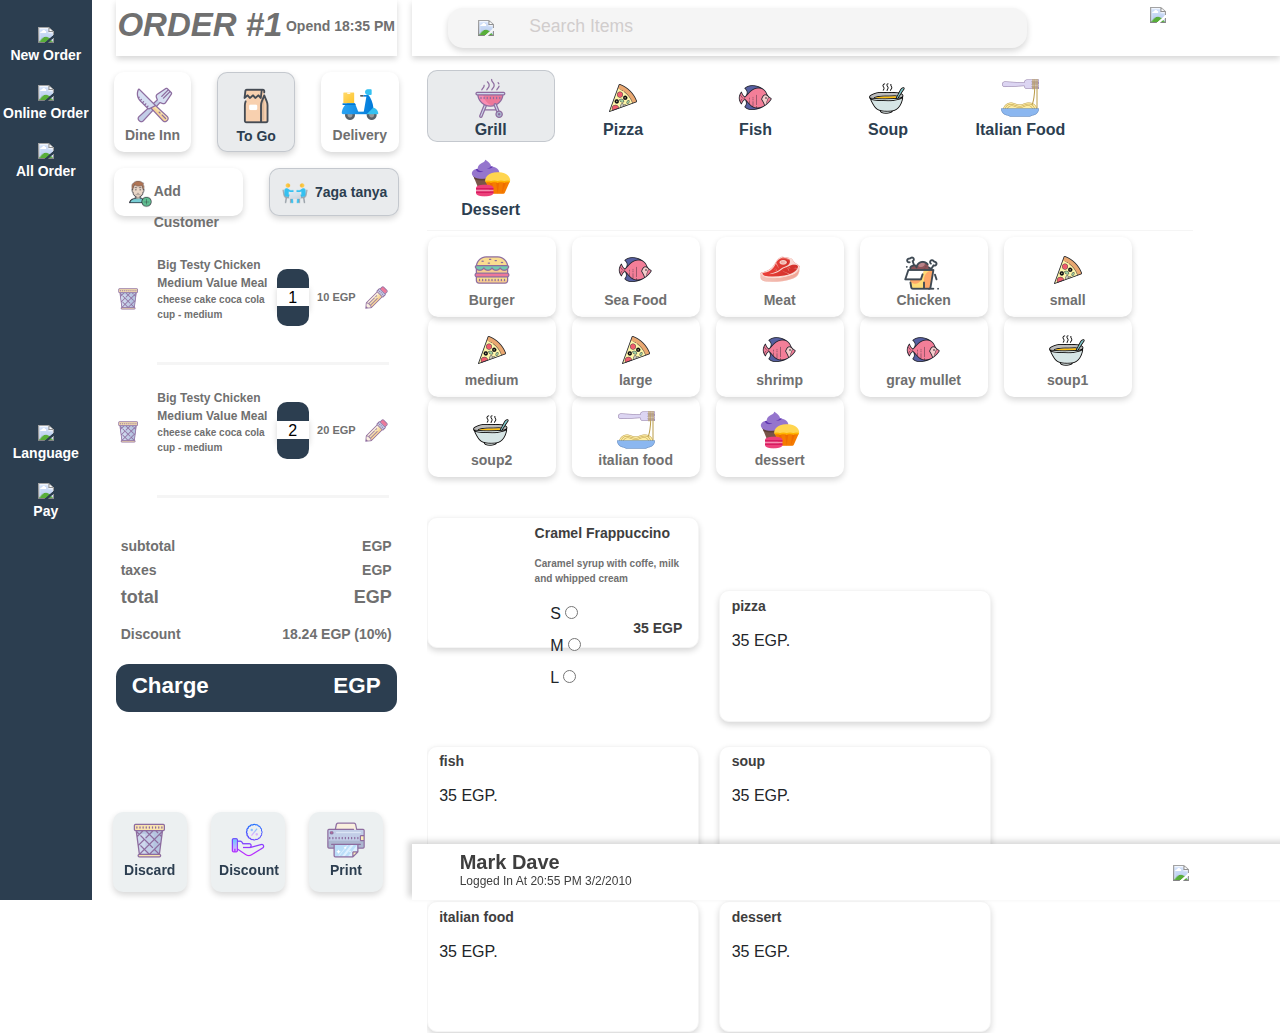
==== commit a7bdc597: "edit discount" ====
--- a/index.html
+++ b/index.html
@@ -63,7 +63,7 @@
 
                 <div class=" mt-3 ">
                     <div id="dineInOptions" class="row display-flex display-none">
-                        <div id="addCustomer" class="add-user col-lg-5 col-md-5 firstOptionDineIn" onclick="openModal('addCustomer')">
+                        <div class="add-user col-lg-5 col-md-5 firstOptionDineIn addCustomer" onclick="openModal('addCustomer')">
                             <img class="icon " src="./assets/icons8-add-user-male-40.png " alt=" ">
                             <p class="label ">Add Customer</p>
                         </div>
@@ -75,7 +75,7 @@
 
                     <!-- second option -->
                     <div id="toGoOptions" class="row display-flex ">
-                        <div id="addCustomer" class="add-user col-lg-5  col-md-5 firstOptiontoGo" onclick="openModal('addCustomer')">
+                        <div class="add-user col-lg-5  col-md-5 firstOptiontoGo addCustomer" onclick="openModal('addCustomer')">
                             <img class="icon " src="./assets/icons8-add-user-male-40.png " alt=" ">
                             <p class="label ">Add Customer</p>
                         </div>
@@ -87,7 +87,7 @@
 
                     <!-- third -->
                     <div id="deliveryOptions" class="row display-flex display-none">
-                        <div id="addCustomer" class="add-user col-lg-5  col-md-5 firstOptionDelivery" onclick="openModal('addCustomer')">
+                        <div class="add-user col-lg-5  col-md-5 firstOptionDelivery addCustomer" onclick="openModal('addCustomer')">
                             <img class="icon " src="./assets/icons8-add-user-male-40.png " alt=" ">
                             <p class="label ">Add Customer</p>
                         </div>
@@ -330,27 +330,37 @@
                     </div>
                     <div class="cards-container cardContainer ">
 
-                        <div class="card grill flip-card " onclick="addToMyOrder(event) ">
-                            <div class="flip-card-inner ">
-                                <div class="flip-card-front ">
-                                    <div class="row imgAndDisc ">
-                                        <div class="col-lg-4 col-md-4 card-img " style="background-image: url(./assets/photo-1550317138-10000687a72b.jfif); "></div>
-                                        <div class="col-lg-7 col-md-7 card-body ">
-                                            <p class="card-title ">Cramel Frappuccino</p>
-                                            <p class="card-disc ">Caramel syrup with coffe, milk and whipped cream</p>
-                                            <p class="card-title " style="text-align: right; ">35 EGP</p>
+
+
+
+                        <div class="card grill " onclick="addToMyOrder(event) ">
+
+                            <div class="row imgAndDisc ">
+                                <div class="col-lg-4 col-md-4 card-img " style="background-image: url(./assets/photo-1550317138-10000687a72b.jfif); "></div>
+                                <div class="col-lg-7 col-md-7 card-body ">
+                                    <p class="card-title ">Cramel Frappuccino</p>
+                                    <p class="card-disc ">Caramel syrup with coffe, milk and whipped cream</p>
+                                    <div class=" row " style="position: relative; ">
+                                        <div class="col-lg-6 offset-1 p-0">
+                                            <div class="container">
+                                                <label>S</label>
+                                                <input type="radio" name="size" id="">
+                                            </div>
+                                            <div class="container">
+                                                <label class="label">M</label>
+                                                <input type="radio" name="size" id="">
+                                            </div>
+                                            <div class="container">
+                                                <label>L</label>
+                                                <input type="radio" name="size" id="">
+                                            </div>
+                                        </div>
+                                        <div class="col-lg-5" style="position: absolute; padding: 0; text-align: right; top: 1rem; right:1.5rem;">
+                                            <p class="card-title ">35 EGP</p>
                                         </div>
                                     </div>
                                 </div>
 
-                                <div class="flip-card-back ">
-                                    <div class=" row display-flex justify-content-around align-items-center ">
-
-                                        <div class=" deatailsDiv ">S</div>
-                                        <div class="deatailsDiv ">M</div>
-                                        <div class="deatailsDiv ">L</div>
-                                    </div>
-                                </div>
                             </div>
                         </div>
 
@@ -850,7 +860,7 @@
 
 
     <!-- discount modal -->
-    <div id="discountModal " class="modal ">
+    <div id="discountModal" class="modal ">
         <div class="modal-content ">
             <div class="modal-header ">
                 <p style=" font-size: 1rem; font-weight: bold; ">Add Discount</p>
@@ -860,7 +870,7 @@
                 <div style="padding: 20px; height:10vh; ">
                     <div class="row margin-bottom ">
 
-                        <input id="discountInput " type="number " placeholder="Enter a Discount Value without % " style="width:90%; ">
+                        <input id="discountInput" type="number " placeholder="Enter a Discount Value without % " style="width:90%; ">
 
                     </div>
                 </div>
@@ -875,7 +885,7 @@
     </div>
 
     <!-- add customer modal -->
-    <div id="addCustomerModal " class="modal ">
+    <div id="addCustomerModal" class="modal ">
         <!-- Modal content -->
         <div class="modal-content ">
             <div class="modal-header ">
@@ -890,7 +900,7 @@
                         <div class="col-lg-6 ">
                             <div class="margin-bottom ">
                                 <label for="name " style="float: left; ">Name</label>
-                                <input type="text " name="name " id="name " style="display: block; width:100% " placeholder="Name ">
+                                <input type="text " name="name " id="name" style="display: block; width:100% " placeholder="Name ">
                             </div>
                             <div class="margin-bottom ">
                                 <div class="column-six ">
@@ -946,7 +956,7 @@
     </div>
 
     <!-- delivery man modal -->
-    <div id="deliveryManModal " class="modal ">
+    <div id="deliveryManModal" class="modal ">
         <!-- Modal content -->
         <div class="modal-content ">
             <div class="modal-header ">
@@ -957,8 +967,8 @@
             <form method=" ">
                 <div style="padding: 20px; height:10vh; ">
                     <div class="row margin-bottom ">
-                        <label for="deliveryMan " class="mr-2 "> Choose Delivery Man:  </label>
-                        <select name=" " id="deliveryMan ">
+                        <label for="deliveryMan" class="mr-2 "> Choose Delivery Man:  </label>
+                        <select name=" " id="deliveryMan">
                             <option value="none ">....</option>
                             <option value="Ahmed ">Ahmed</option>
                             <option value="Omar ">Omar</option>
@@ -980,7 +990,7 @@
     </div>
 
     <!-- shipping area modal -->
-    <div id="shippingAreaModal " class="modal ">
+    <div id="shippingAreaModal" class="modal ">
         <!-- Modal content -->
         <div class="modal-content ">
             <div class="modal-header ">
@@ -1022,7 +1032,7 @@
     </div>
 
     <!-- tables modal -->
-    <div id="tablesModal " class="modal ">
+    <div id="tablesModal" class="modal ">
         <!-- Modal content -->
         <div class="modal-content ">
             <div class="modal-header ">
@@ -1033,63 +1043,63 @@
             <div style="padding: 40px; height:50vh;overflow-x: hidden; overflow-y: auto; display:grid;grid-gap: 1rem 1rem; grid-template-columns: repeat(auto-fit, minmax(8rem, 8rem)); ">
                 <div class="table " onclick="reserveTable(event) ">
                     <div class="middle-icon-container " style="width: 8rem; ">
-                        <img class="icon " src="./assets/chair.png " alt=" ">
+                        <img class="icon " src="./assets/icons8-restaurant-table-40.png" alt=" ">
                         <p class="icon-name ">Table No : <span class="tableNo ">1</span></p>
                     </div>
                     <span class="badge rounded-pill bg-success mt-3 ">Available</span>
                 </div>
                 <div class="table " onclick="reserveTable(event) ">
                     <div class="middle-icon-container " style="width: 8rem; ">
-                        <img class="icon " src="./assets/chair.png " alt=" ">
+                        <img class="icon " src="./assets/icons8-restaurant-table-40.png" alt=" ">
                         <p class="icon-name ">Table No : <span class="tableNo ">2</span></p>
                     </div>
                     <span class="badge rounded-pill bg-success mt-3 ">Available</span>
                 </div>
                 <div class="table " onclick="reserveTable(event) ">
                     <div class="middle-icon-container " style="width: 8rem; ">
-                        <img class="icon " src="./assets/chair.png " alt=" ">
+                        <img class="icon " src="./assets/icons8-restaurant-table-40.png" alt=" ">
                         <p class="icon-name ">Table No : <span class="tableNo ">3</span></p>
                     </div>
                     <span class="badge rounded-pill bg-success mt-3 ">Available</span>
                 </div>
                 <div class="table " onclick="reserveTable(event) ">
                     <div class="middle-icon-container " style="width: 8rem; ">
-                        <img class="icon " src="./assets/chair.png " alt=" ">
+                        <img class="icon " src="./assets/icons8-restaurant-table-40.png" alt=" ">
                         <p class="icon-name ">Table No : <span class="tableNo ">4</span></p>
                     </div>
                     <span class="badge rounded-pill bg-success mt-3 ">Available</span>
                 </div>
                 <div class="table " onclick="reserveTable(event) ">
                     <div class="middle-icon-container " style="width: 8rem; ">
-                        <img class="icon " src="./assets/chair.png " alt=" ">
+                        <img class="icon " src="./assets/icons8-restaurant-table-40.png" alt=" ">
                         <p class="icon-name ">Table No : <span class="tableNo ">5</span></p>
                     </div>
                     <span class="badge rounded-pill bg-success mt-3 ">Available</span>
                 </div>
                 <div class="table " onclick="reserveTable(event) ">
                     <div class="middle-icon-container " style="width: 8rem; ">
-                        <img class="icon " src="./assets/chair.png " alt=" ">
+                        <img class="icon " src="./assets/icons8-restaurant-table-40.png" alt=" ">
                         <p class="icon-name ">Table No : <span class="tableNo ">6</span></p>
                     </div>
                     <span class="badge rounded-pill bg-success mt-3 ">Available</span>
                 </div>
                 <div class="table " onclick="reserveTable(event) ">
                     <div class="middle-icon-container " style="width: 8rem; ">
-                        <img class="icon " src="./assets/chair.png " alt=" ">
+                        <img class="icon " src="./assets/icons8-restaurant-table-40.png" alt=" ">
                         <p class="icon-name ">Table No : <span class="tableNo ">7</span></p>
                     </div>
                     <span class="badge rounded-pill bg-success mt-3 ">Available</span>
                 </div>
                 <div class="table " onclick="reserveTable(event) ">
                     <div class="middle-icon-container " style="width: 8rem; ">
-                        <img class="icon " src="./assets/chair.png " alt=" ">
+                        <img class="icon " src="./assets/icons8-restaurant-table-40.png" alt=" ">
                         <p class="icon-name ">Table No : <span class="tableNo ">8</span></p>
                     </div>
                     <span class="badge rounded-pill bg-success mt-3 ">Available</span>
                 </div>
                 <div class="table " onclick="reserveTable(event) ">
                     <div class="middle-icon-container " style="width: 8rem; ">
-                        <img class="icon " src="./assets/chair.png " alt=" ">
+                        <img class="icon " src="./assets/icons8-restaurant-table-40.png" alt=" ">
                         <p class="icon-name ">Table No : <span class="tableNo ">9</span></p>
                     </div>
                     <span class="badge rounded-pill bg-success mt-3 ">Available</span>
@@ -1543,7 +1553,7 @@
             if ($(table).children().hasClass('bg-success')) {
                 $(table).children('.badge').removeClass('bg-success').addClass('bg-danger');
                 $(table).children('.badge').html('Reserved');
-                $('#Tables').html(` <img class="icon " src="./assets/chair.png " alt=" "> <p class="label "> NO : <span class='reservedtableNo'>${tableNo}</span></p><p onclick="deleteCustomerOrDeliverMan(event, 'table') " class="close ">&times;</p>`);
+                $('#Tables').html(` <img class="icon " src="./assets/icons8-restaurant-table-40.png" alt=" "> <p class="label "> NO : <span class='reservedtableNo'>${tableNo}</span></p><p onclick="deleteCustomerOrDeliverMan(event, 'table') " class="close ">&times;</p>`);
                 $('#tablesModal').css('display', 'none');
 
             } else {
@@ -1613,9 +1623,11 @@
         function createCustomer() {
 
             let customerName = $('#addCustomerModal #name').val();
+
             if (customerName !== " ") {
-                $('#addCustomer').html(`<img class="icon " src="./assets/user-added.png " alt=" "> <p class="label ">${customerName}</p> <p onclick="deleteCustomerOrDeliverMan(event, 'customer') " class="close ">&times;</p>`)
-
+                $('.addCustomer').html(`<img class="icon " src="./assets/icons8-add-user-male-40.png " alt=" ">
+                 <p class="label "> ${customerName}</p> 
+                 <p onclick="deleteCustomerOrDeliverMan(event, 'customer') " class="close ">&times;</p>`)
             }
             $('#addCustomerModal').css('display', 'none');
         }
@@ -1625,13 +1637,13 @@
             switch (sometingDeleted) {
                 case 'customer':
                     $('#addCustomerModal input').val('');
-                    $('#addCustomer').html(`<img class="icon " src="./assets/add-user.png " alt=" "> <p class="label ">Add Customer</p>`);
+                    $('.addCustomer').html(`<img class="icon " src="./assets/icons8-add-user-male-40.png " alt=" "> <p class="label ">Add Customer</p>`);
                     break;
 
 
                 case 'deliveryMan':
                     $('#deliveryManModal select').val('none');
-                    $('.secondOptionDelivery').html(`<img class="icon " src="./assets/delivery-man.png " alt=" "> <p class="label ">Delivery Man</p> `);
+                    $('.secondOptionDelivery').html(`<img class="icon " src="./assets/icons8-delivery-scooter-40.png " alt=" "> <p class="label ">Delivery Man</p> `);
                     break;
 
                 case 'table':
@@ -1645,7 +1657,7 @@
                         }
 
                     })
-                    $('#Tables').html(` <img class="icon " src="./assets/chair.png " alt=" "> <p class="label ">Tables</p>`);
+                    $('#Tables').html(` <img class="icon " src="./assets/icons8-restaurant-table-40.png " alt=" "> <p class="label ">Tables</p>`);
                     break;
                 default:
             }
@@ -1655,7 +1667,7 @@
         function addDeliveryMan() {
 
             if ($('#deliveryMan').val() !== "none ") {
-                $('.secondOptionDelivery').html(`<img class="icon " src="./assets/delivery-man.png " alt=" "> <p class="label ">${$('#deliveryMan').val()}</p> <p class="close " onclick="deleteCustomerOrDeliverMan(event, 'deliveryMan') " >&times;</p>`);
+                $('.secondOptionDelivery').html(`<img class="icon " src="./assets/icons8-delivery-scooter-40.png"  alt=" "> <p class="label ">${$('#deliveryMan').val()}</p> <p class="close " onclick="deleteCustomerOrDeliverMan(event, 'deliveryMan') " >&times;</p>`);
             }
 
             $('#deliveryManModal').css('display', 'none');
